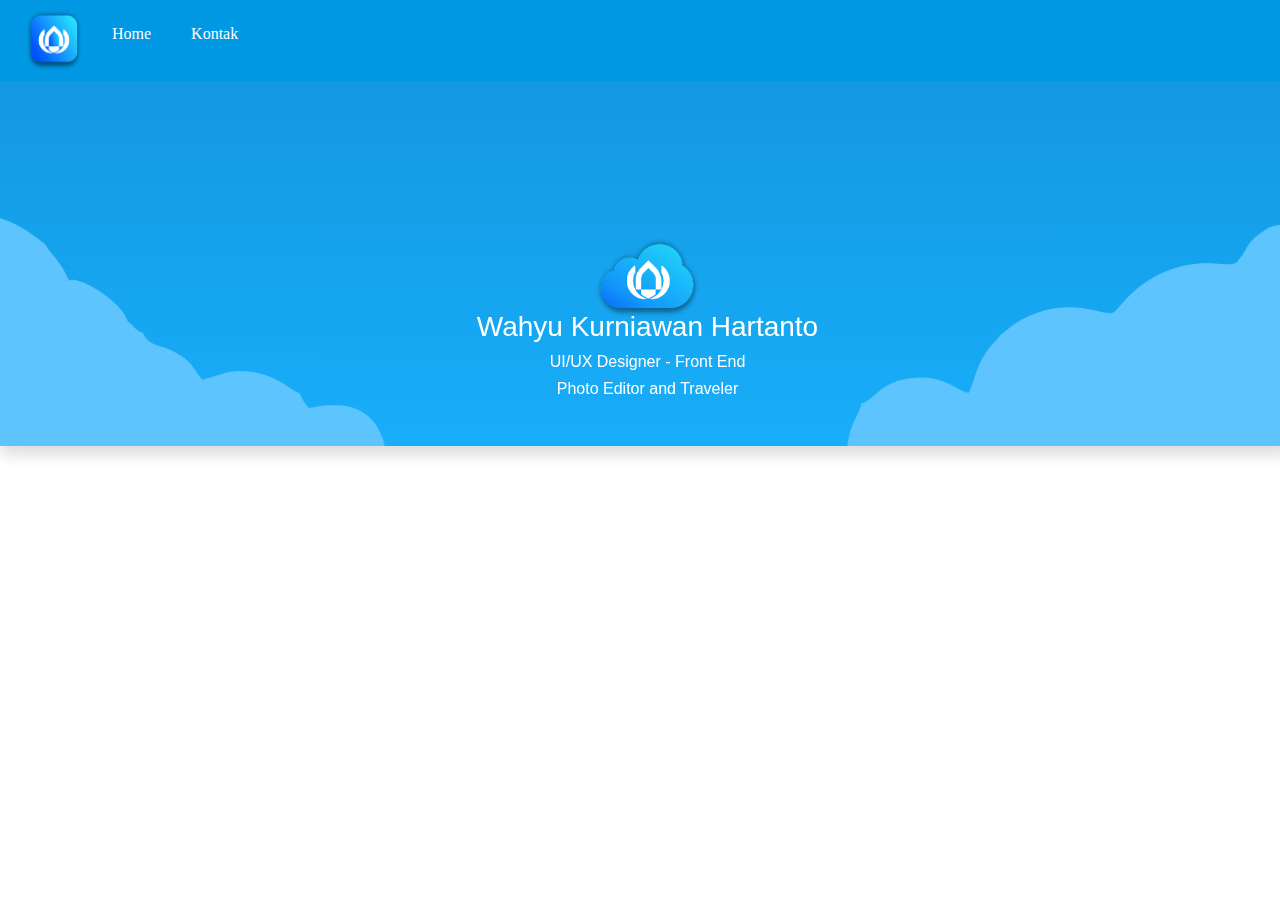
==== index.html @ 662688af "Web Project Update" ====
<!DOCTYPE html><html lang=en><head><meta charset=utf-8><meta http-equiv=X-UA-Compatible content="IE=edge"><meta name=viewport content="width=device-width,initial-scale=1"><link rel=icon href=/aw.png><title>Wahyukh1415</title><link rel=stylesheet href="http://fonts.googleapis.com/icon?family=Material+Icons"><link href=/css/about.ece86119.css rel=prefetch><link href=/js/about.8505c84d.js rel=prefetch><link href=/css/app.25a868d7.css rel=preload as=style><link href=/css/chunk-vendors.7981fadf.css rel=preload as=style><link href=/js/app.88ba0c18.js rel=preload as=script><link href=/js/chunk-vendors.5376d478.js rel=preload as=script><link href=/css/chunk-vendors.7981fadf.css rel=stylesheet><link href=/css/app.25a868d7.css rel=stylesheet></head><body><noscript><strong>We're sorry but typescript doesn't work properly without JavaScript enabled. Please enable it to continue.</strong></noscript><div id=app></div><script src=js/jquery-3.4.1.min.js></script><script src=js/popper.min.js></script><script src=js/bootstrap.min.js></script><script src=/js/chunk-vendors.5376d478.js></script><script src=/js/app.88ba0c18.js></script></body></html>
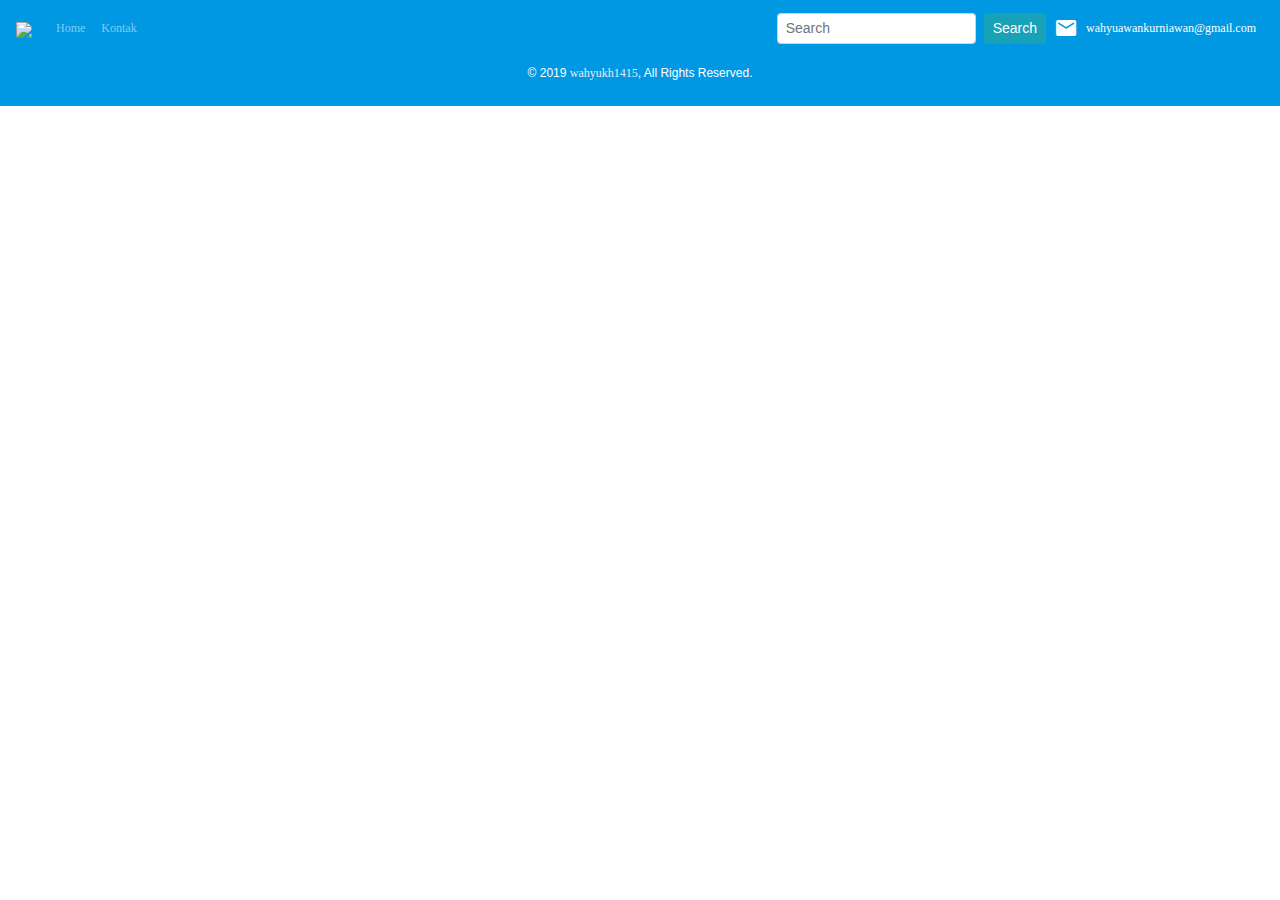
==== commit a8e774b0: "Web Project Update" ====
--- a/index.html
+++ b/index.html
@@ -1 +1 @@
-<!DOCTYPE html><html lang=en><head><meta charset=utf-8><meta http-equiv=X-UA-Compatible content="IE=edge"><meta name=viewport content="width=device-width,initial-scale=1"><link rel=icon href=/aw.png><title>Wahyukh1415</title><link rel=stylesheet href="http://fonts.googleapis.com/icon?family=Material+Icons"><link href=/css/about.ece86119.css rel=prefetch><link href=/js/about.8505c84d.js rel=prefetch><link href=/css/app.25a868d7.css rel=preload as=style><link href=/css/chunk-vendors.7981fadf.css rel=preload as=style><link href=/js/app.88ba0c18.js rel=preload as=script><link href=/js/chunk-vendors.5376d478.js rel=preload as=script><link href=/css/chunk-vendors.7981fadf.css rel=stylesheet><link href=/css/app.25a868d7.css rel=stylesheet></head><body><noscript><strong>We're sorry but typescript doesn't work properly without JavaScript enabled. Please enable it to continue.</strong></noscript><div id=app></div><script src=js/jquery-3.4.1.min.js></script><script src=js/popper.min.js></script><script src=js/bootstrap.min.js></script><script src=/js/chunk-vendors.5376d478.js></script><script src=/js/app.88ba0c18.js></script></body></html>+<!DOCTYPE html><html lang=en><head><meta charset=utf-8><meta http-equiv=X-UA-Compatible content="IE=edge"><meta name=viewport content="width=device-width,initial-scale=1"><link rel=icon href=/favicon.ico><title>Wahyukh1415</title><link rel=stylesheet href="http://fonts.googleapis.com/icon?family=Material+Icons"><link href=/css/about.ece86119.css rel=prefetch><link href=/js/about.3d9c0b61.js rel=prefetch><link href=/css/app.efa29eac.css rel=preload as=style><link href=/css/chunk-vendors.7981fadf.css rel=preload as=style><link href=/js/app.a5351059.js rel=preload as=script><link href=/js/chunk-vendors.5376d478.js rel=preload as=script><link href=/css/chunk-vendors.7981fadf.css rel=stylesheet><link href=/css/app.efa29eac.css rel=stylesheet></head><body><noscript><strong>We're sorry but typescript doesn't work properly without JavaScript enabled. Please enable it to continue.</strong></noscript><div id=app></div><script src=js/jquery-3.4.1.min.js></script><script src=js/popper.min.js></script><script src=js/bootstrap.min.js></script><script src=/js/chunk-vendors.5376d478.js></script><script src=/js/app.a5351059.js></script></body></html>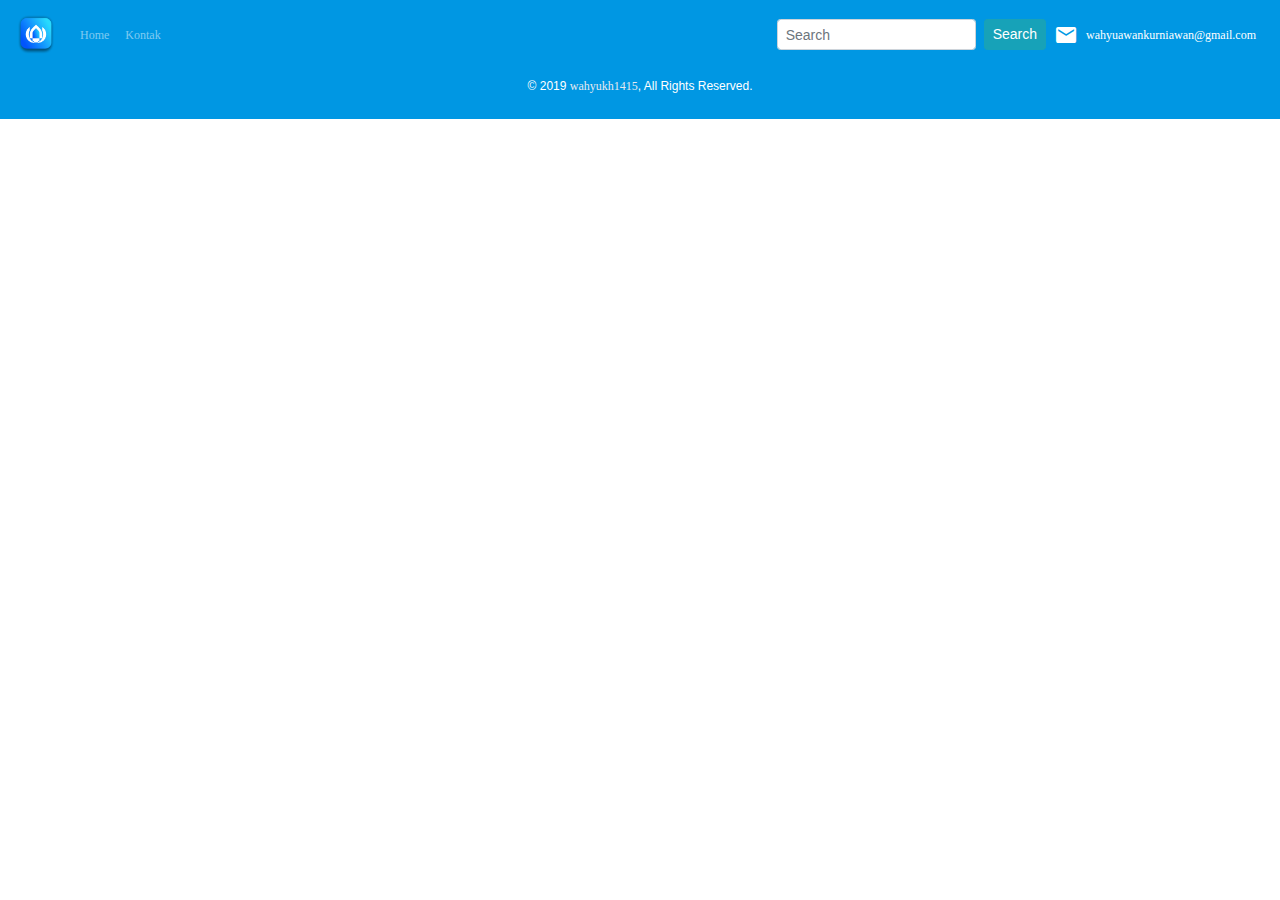
==== commit f8a69e6b: "Web Project Update" ====
--- a/index.html
+++ b/index.html
@@ -1 +1 @@
-<!DOCTYPE html><html lang=en><head><meta charset=utf-8><meta http-equiv=X-UA-Compatible content="IE=edge"><meta name=viewport content="width=device-width,initial-scale=1"><link rel=icon href=/favicon.ico><title>Wahyukh1415</title><link rel=stylesheet href="http://fonts.googleapis.com/icon?family=Material+Icons"><link href=/css/about.ece86119.css rel=prefetch><link href=/js/about.3d9c0b61.js rel=prefetch><link href=/css/app.efa29eac.css rel=preload as=style><link href=/css/chunk-vendors.7981fadf.css rel=preload as=style><link href=/js/app.a5351059.js rel=preload as=script><link href=/js/chunk-vendors.5376d478.js rel=preload as=script><link href=/css/chunk-vendors.7981fadf.css rel=stylesheet><link href=/css/app.efa29eac.css rel=stylesheet></head><body><noscript><strong>We're sorry but typescript doesn't work properly without JavaScript enabled. Please enable it to continue.</strong></noscript><div id=app></div><script src=js/jquery-3.4.1.min.js></script><script src=js/popper.min.js></script><script src=js/bootstrap.min.js></script><script src=/js/chunk-vendors.5376d478.js></script><script src=/js/app.a5351059.js></script></body></html>+<!DOCTYPE html><html lang=en><head><meta charset=utf-8><meta http-equiv=X-UA-Compatible content="IE=edge"><meta name=viewport content="width=device-width,initial-scale=1"><link rel=icon href=/favicon.ico><title>Wahyukh1415</title><link rel=stylesheet href="http://fonts.googleapis.com/icon?family=Material+Icons"><link href=/css/about.ece86119.css rel=prefetch><link href=/js/about.12b6c6b3.js rel=prefetch><link href=/css/app.4a7563c8.css rel=preload as=style><link href=/css/chunk-vendors.7981fadf.css rel=preload as=style><link href=/js/app.907ef576.js rel=preload as=script><link href=/js/chunk-vendors.5376d478.js rel=preload as=script><link href=/css/chunk-vendors.7981fadf.css rel=stylesheet><link href=/css/app.4a7563c8.css rel=stylesheet></head><body><noscript><strong>We're sorry but typescript doesn't work properly without JavaScript enabled. Please enable it to continue.</strong></noscript><div id=app></div><script src=js/jquery-3.4.1.min.js></script><script src=js/popper.min.js></script><script src=js/bootstrap.min.js></script><script src=/js/chunk-vendors.5376d478.js></script><script src=/js/app.907ef576.js></script></body></html>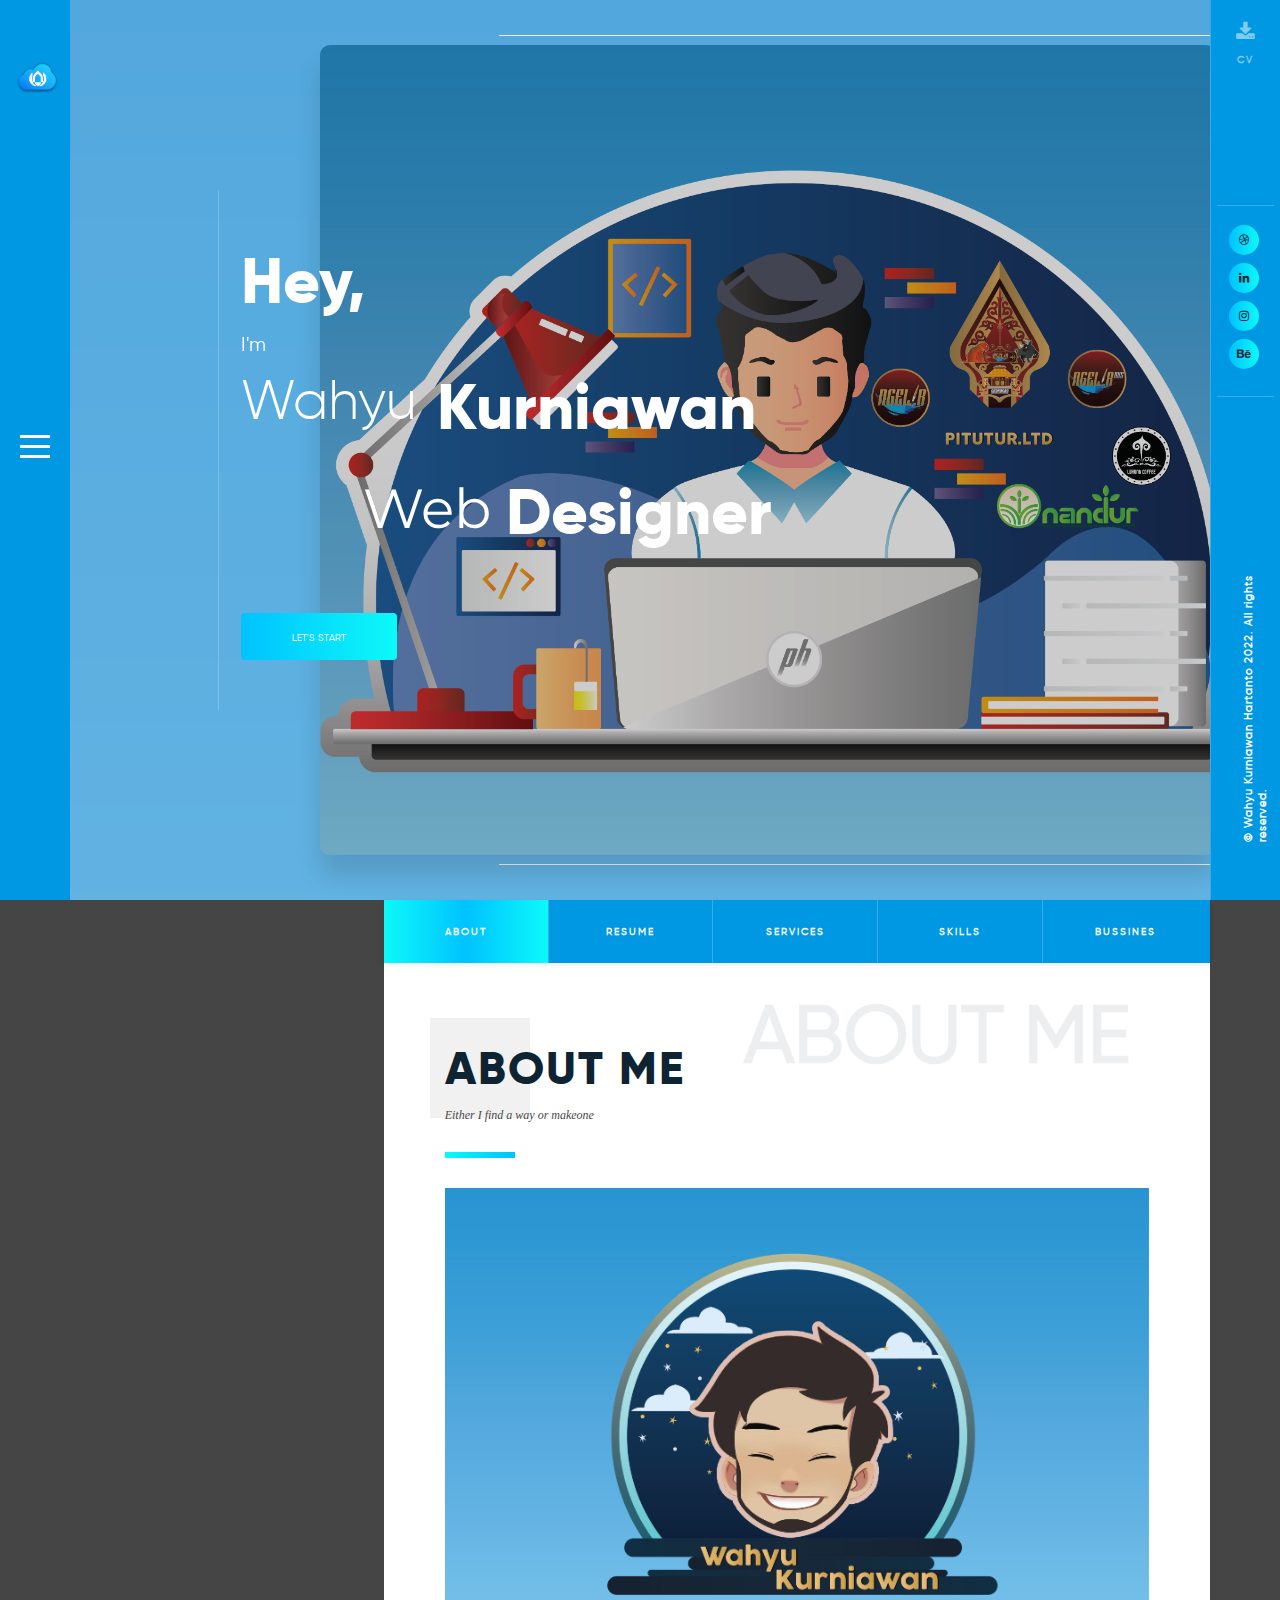
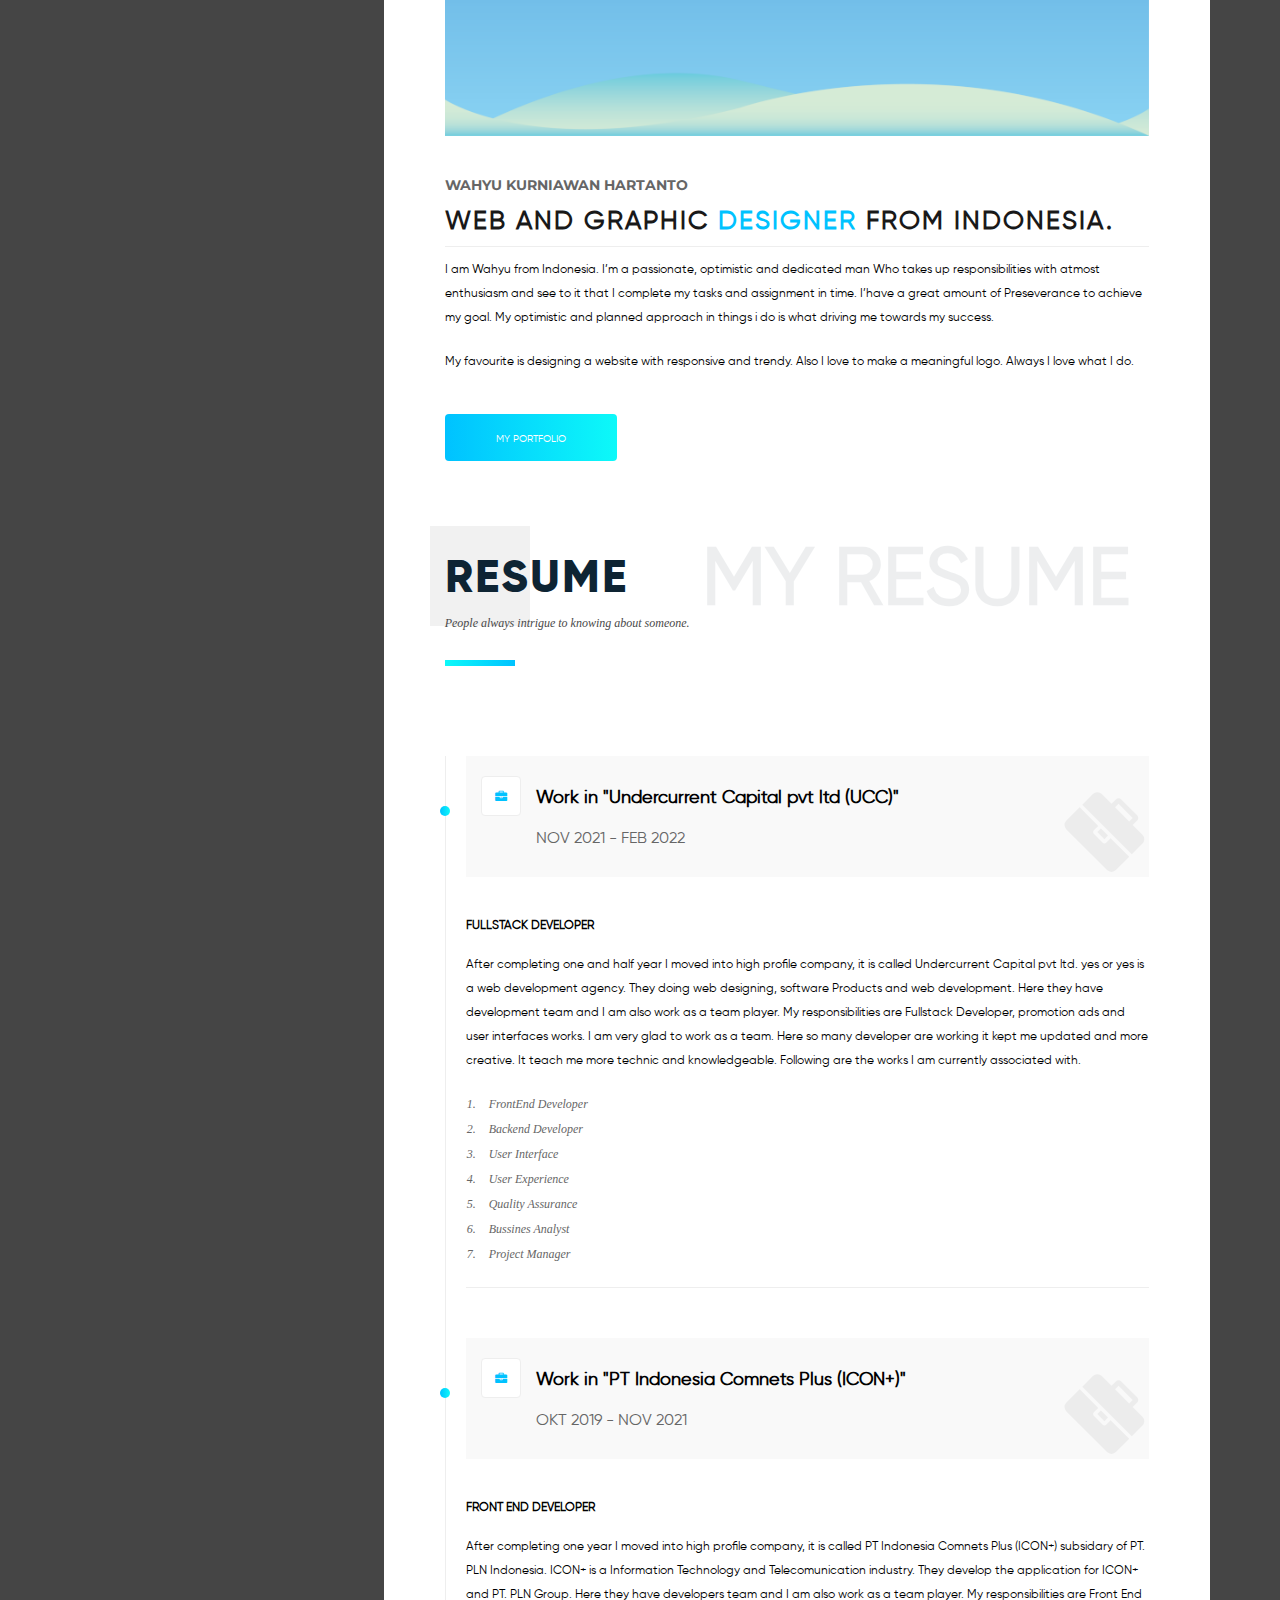
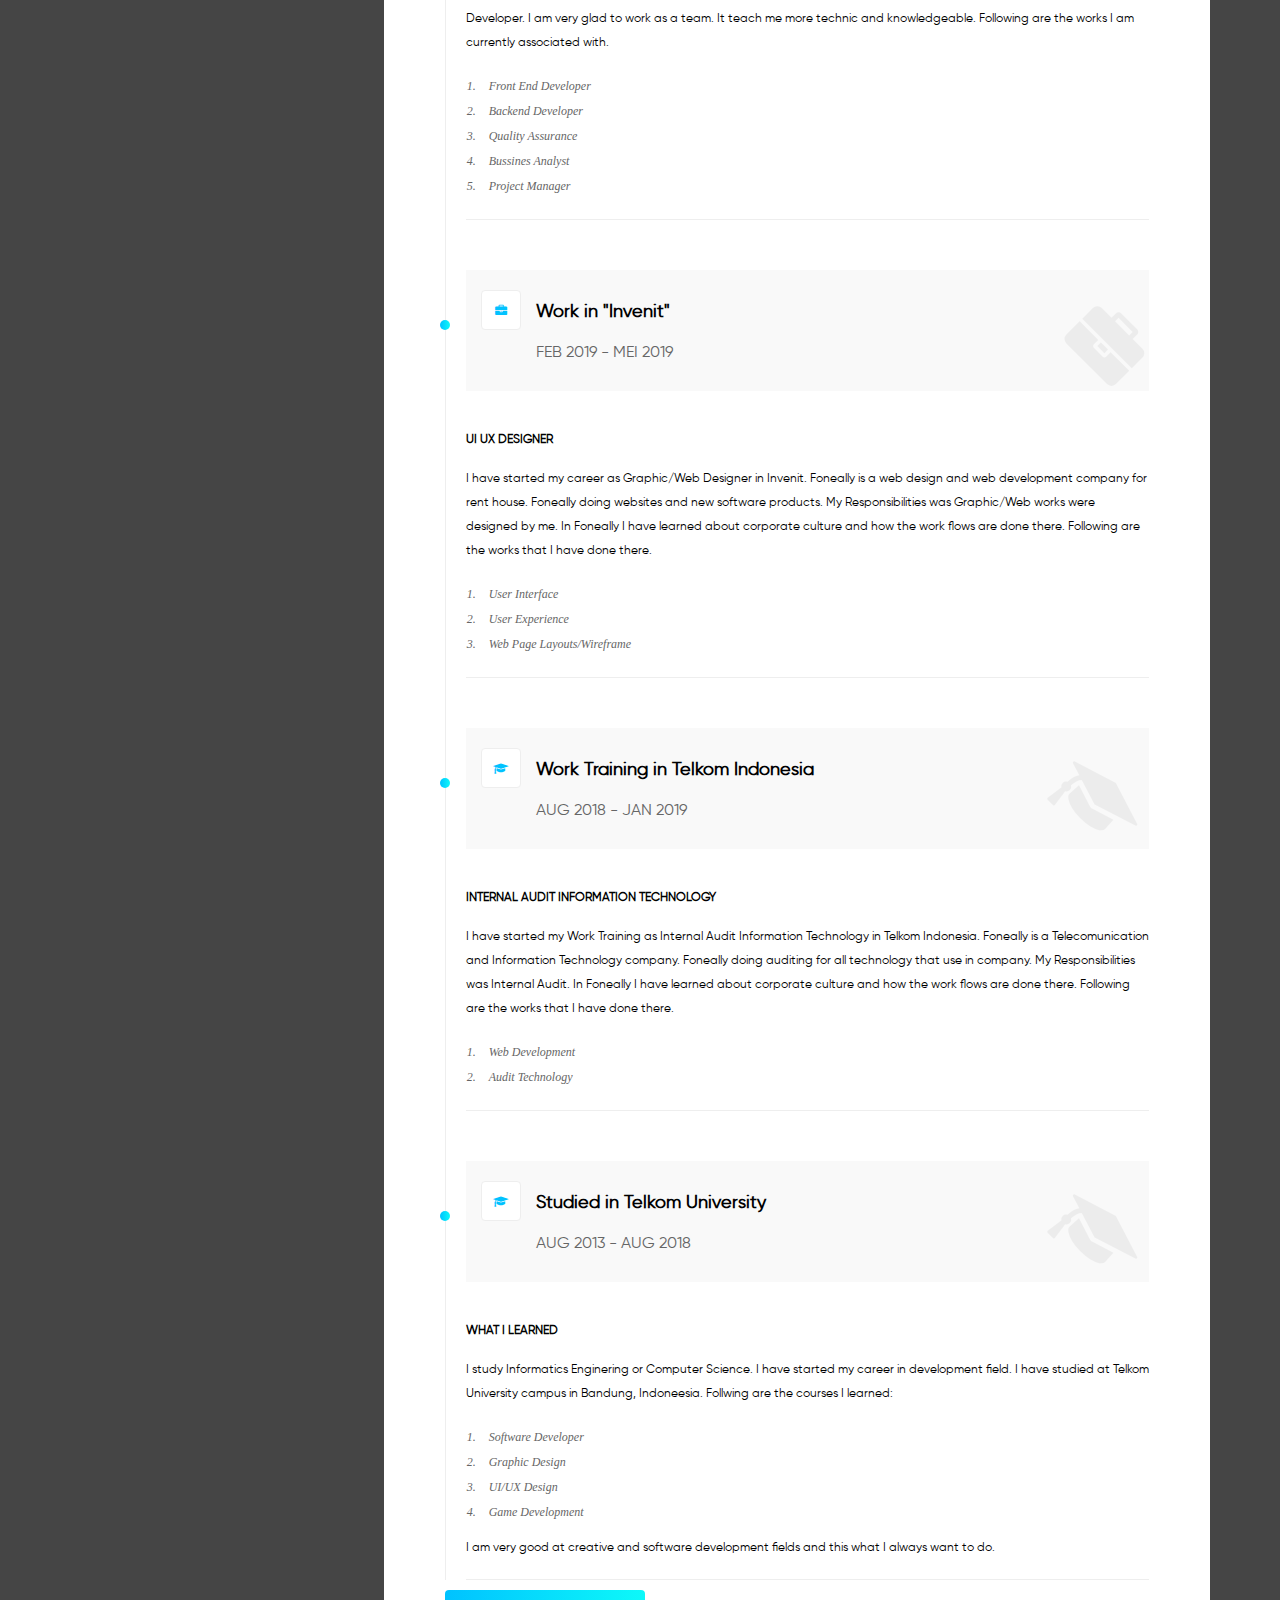
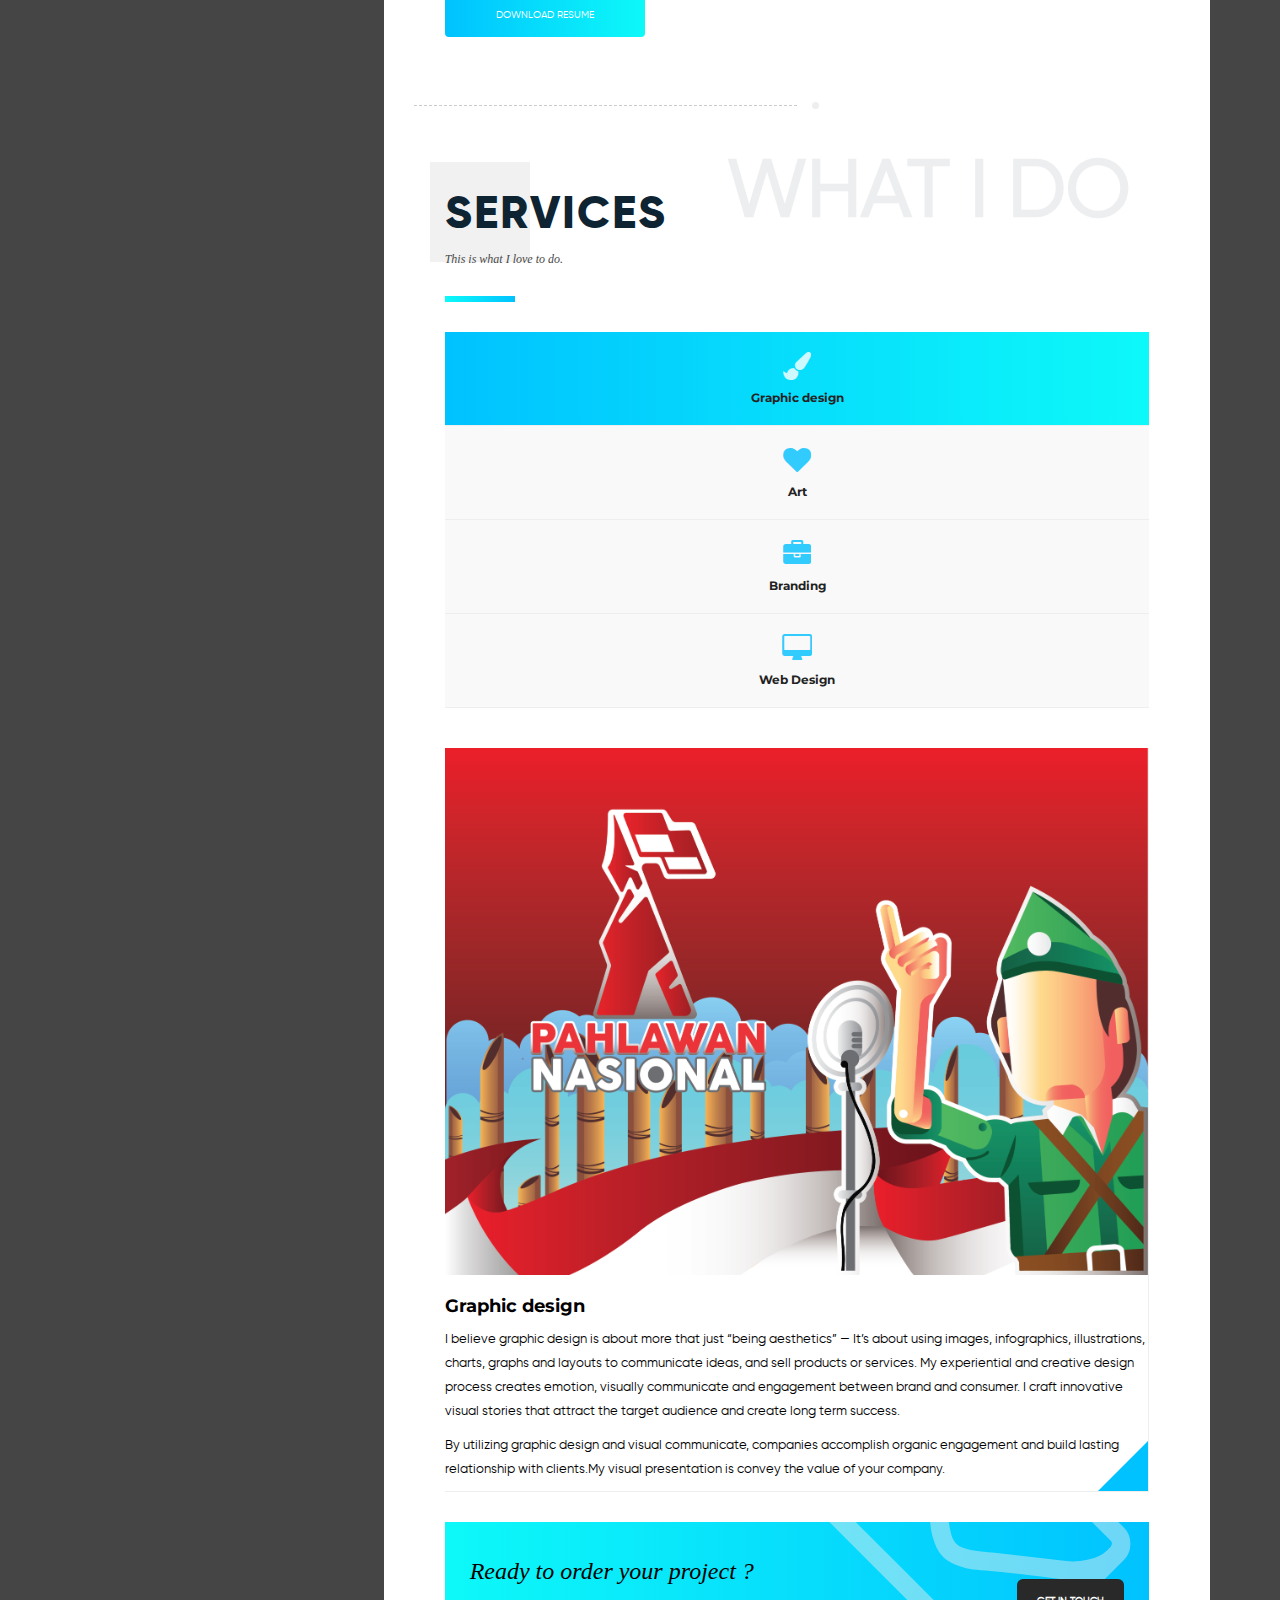
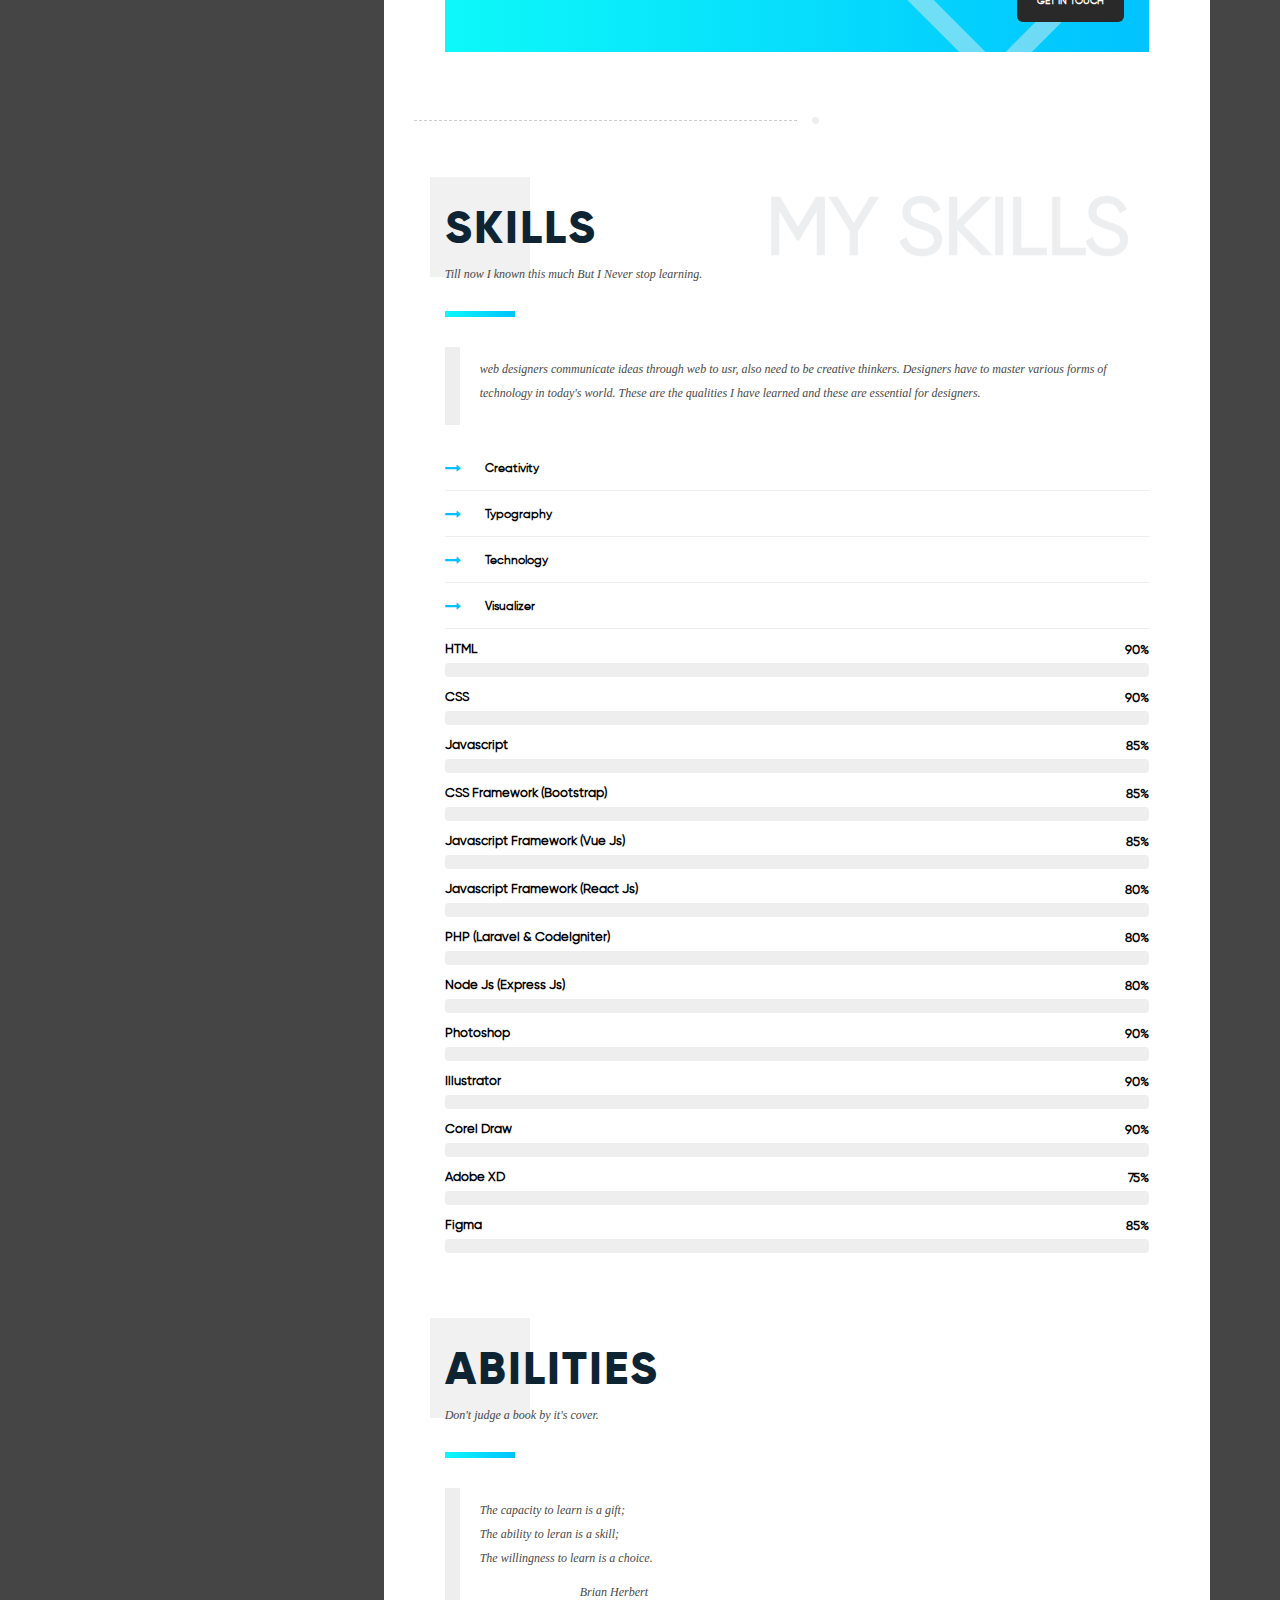
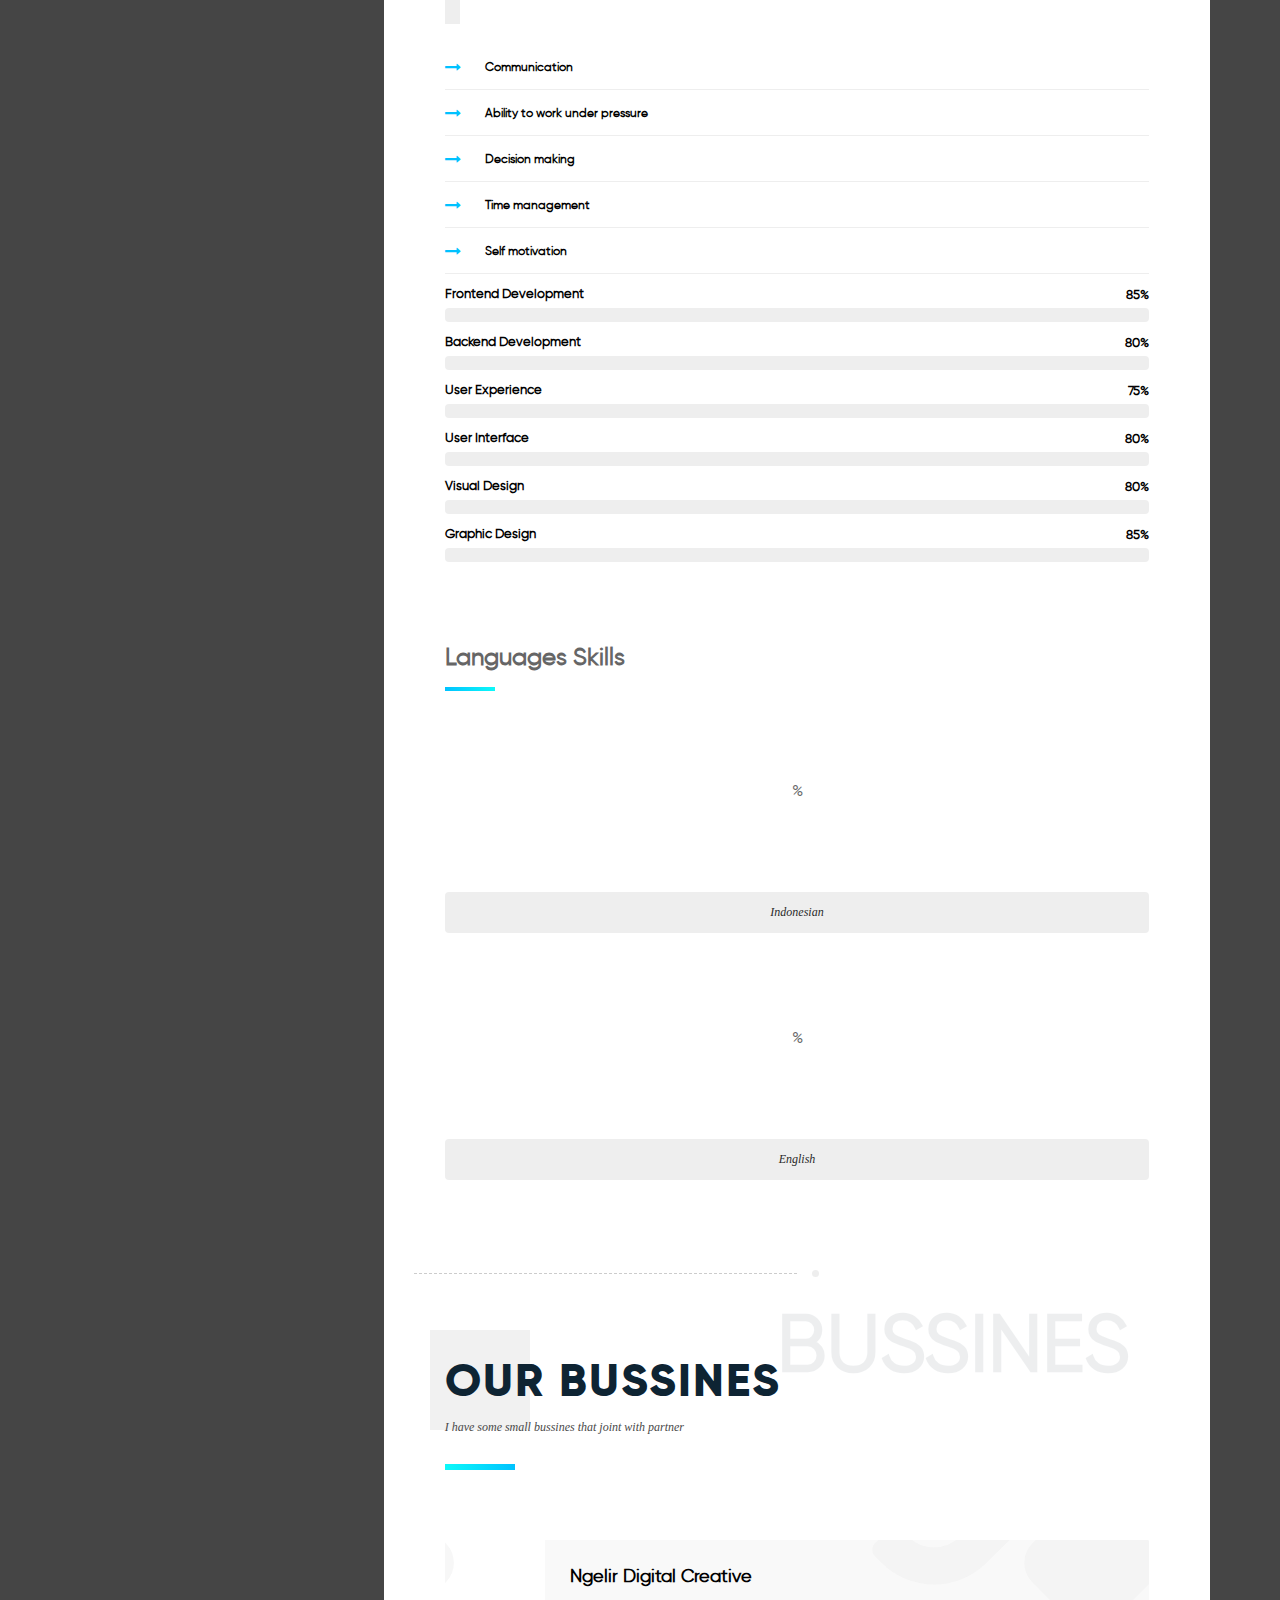
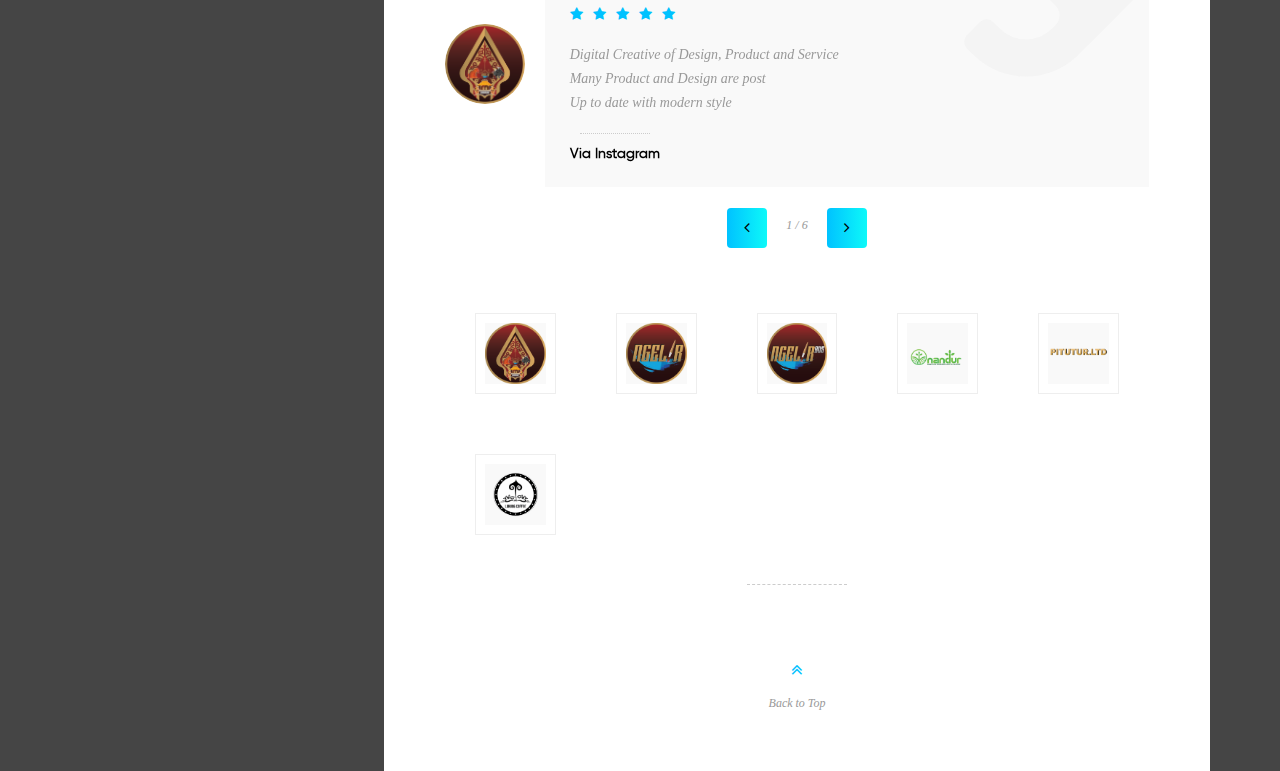
==== commit 21117509: "update page" ====
--- a/index.html
+++ b/index.html
@@ -1 +1,1013 @@
-<!DOCTYPE html><html lang=en><head><meta charset=utf-8><meta http-equiv=X-UA-Compatible content="IE=edge"><meta name=viewport content="width=device-width,initial-scale=1"><link rel=icon href=/favicon.ico><title>Wahyukh1415</title><link rel=stylesheet href="http://fonts.googleapis.com/icon?family=Material+Icons"><link href=/css/about.ece86119.css rel=prefetch><link href=/js/about.12b6c6b3.js rel=prefetch><link href=/css/app.4a7563c8.css rel=preload as=style><link href=/css/chunk-vendors.7981fadf.css rel=preload as=style><link href=/js/app.907ef576.js rel=preload as=script><link href=/js/chunk-vendors.5376d478.js rel=preload as=script><link href=/css/chunk-vendors.7981fadf.css rel=stylesheet><link href=/css/app.4a7563c8.css rel=stylesheet></head><body><noscript><strong>We're sorry but typescript doesn't work properly without JavaScript enabled. Please enable it to continue.</strong></noscript><div id=app></div><script src=js/jquery-3.4.1.min.js></script><script src=js/popper.min.js></script><script src=js/bootstrap.min.js></script><script src=/js/chunk-vendors.5376d478.js></script><script src=/js/app.907ef576.js></script></body></html>+<!DOCTYPE HTML>
+<html lang="en">
+    <head>
+        <!--=============== basic  ===============-->
+        <meta charset="UTF-8">
+        <title>Home</title>
+        <meta name="viewport" content="width=device-width, initial-scale=1.0, minimum-scale=1.0, maximum-scale=1.0, user-scalable=no">
+        <meta name="robots" content="index, follow"/>
+        <meta name="keywords" content=""/>
+        <meta name="description" content=""/>
+        <!--=============== css  ===============-->	
+        <link type="text/css" rel="stylesheet" href="css/reset.css">
+        <link type="text/css" rel="stylesheet" href="css/plugins.css">
+        <link type="text/css" rel="stylesheet" href="css/style.css">
+        <link type="text/css" rel="stylesheet" href="css/color.css">
+        <link type="text/css" rel="stylesheet" href="css/yourstyle.css">
+        <!--=============== favicons ===============-->
+        <link rel="shortcut icon" href="images/favicon.ico">
+       
+
+    </head>
+    <body>
+        <!--================= loader ================-->
+        <div class="loader-holder">
+            <div class="loader-inner loader-vis">
+                <div class="loader"></div>
+            </div>
+        </div>
+        <!--================= loader end ================-->
+        <!--================= main start ================-->
+        <div id="main">
+            <!--================= Header ================-->
+            <header class="main-header">
+                <a href="index.html" class="logo-holder"><img src="images/Awan.png" alt=""></a>
+                <!-- info-button -->
+                <div class="nav-button" id="open-button">
+                    <span class="menu-global menu-top"></span>
+                    <span class="menu-global menu-middle"></span>
+                    <span class="menu-global menu-bottom"></span>
+                </div>
+                <!-- info-button end-->
+                <!-- <div class="show-share isShare"><img src="images/share.png" alt=""></div> -->
+            </header>
+            <!-- End header -->
+            <!--================= menu ================-->
+            <div class="menu-wrap">
+
+                <!-- < -->
+                <div class="menu-inner">
+                    <!-- menu logo-->
+                    <a href="index.html" class="menu-logo">
+                        <img src="images/aw.png" alt="">
+                    </a>
+                    <!-- menu logo end -->
+                    <div class="hid-men-wrap   alt">
+                        <div id="hid-men">
+                            <ul class="menu">
+                                <li>
+                                    <a href="index.html">Home</a>
+                                </li>
+                                <!-- <li>
+                                    <a href="portfolio.html">Portfolio</a>
+                                    
+                                </li> -->
+                                <li><a href="contact.html">Contact</a></li>
+                            </ul>
+                        </div>
+                    </div>
+                </div>
+
+
+
+                <div class="morph-shape" id="morph-shape" data-morph-open="M-7.312,0H15c0,0,66,113.339,66,399.5C81,664.006,15,800,15,800H-7.312V0z;M-7.312,0H100c0,0,0,113.839,0,400c0,264.506,0,400,0,400H-7.312V0z">
+                    <svg xmlns="http://www.w3.org/2000/svg" width="100%" height="100%" viewBox="0 0 100 800" preserveAspectRatio="none">
+                        <path d="M-7.312,0H0c0,0,0,113.839,0,400c0,264.506,0,400,0,400h-7.312V0z"/>
+                    </svg>
+                </div>
+            </div>
+            <!--menu end-->
+            <!-- Hero section   -->
+            <div class="hero-wrap fl-wrap full-height">
+                <div class="impulse-wrap">
+                    <div class="mm-par-wrap">
+                        <div class=" mm-parallax">
+                            <div class="overlay"></div>
+                            <div class="bg" data-bg="images/bg/main-header.png"></div>
+                            <!-- <div id="over_bg" class="over_bg"><img src="images/logo.png">/</div> -->
+
+                        </div>
+                    </div>
+                </div>
+                <div class="hero-wrap-item single-title-wrap left-her alt">
+                    <div class="fl-wrap section-entry">
+                        <h2>Hey,</h2>
+                        <h3>I'm</h3>
+                        <div class="home_txt"><span class="h_thick">Wahyu</span> <span class="h_thin">Kurniawan</span></div>
+                        <h3></h3>
+                         <div class="h_content">
+                            <div class="h_head h_grp"><div class="h_animate">Web</div></div>
+                            <div class="h_head h_grp"><div class="h_animate">Graphic</div></div>
+                            <!-- <div class="h_head h_grp"><div class="h_animate">Creative</div></div> -->
+                            <!-- <div class="h_head h_grp"><div class="h_animate">Motion</div></div> -->
+                            <div class="h_thin">Designer</div>
+                        </div>
+                       
+
+                        <a href="#sec2" class="btn hide-icon custom-scroll-link"  ><i class="fa fa-flag-checkered"></i><span>Let's start</span></a>  
+                    </div>
+                </div>
+            </div>
+            <!-- Hero section   end -->
+            <!-- fixed column  -->
+            <div class="fixed-column">
+                <div class="column-image fl-wrap full-height">
+                    <div class="bg bg-scroll" ></div>
+                    <div class="overlay"></div>
+                </div>
+                <div class="bg-title alt"><span></span></div>
+                <div class="progress-bar-wrap">
+                    <div class="progress-bar"></div>
+                </div>
+            </div>
+            <!-- fixed column  end -->
+            <!-- column-wrap  -->
+            <div class="column-wrap scroll-content">
+                <!--=============== content ===============-->	
+                <!-- scroll page navigation -->
+                <div class="scroll-nav-holder fl-wrap">
+                    <nav class="scroll-nav fl-wrap">
+                        <ul>
+                            <!-- <li><a class="scroll-link fbgs" href="#sec2" data-bgscr="images/bg/long/1.jpg" data-bgtex="about"><span>About</span></a></li> -->
+                            <li><a class="scroll-link fbgs" href="#sec2" data-bgscr="images/bg/long/section1.png" data-bgtex="about"><span>About</span></a></li>
+                            <!-- <li><a class="scroll-link" href="#sec4" data-bgscr="images/bg/long/texturize-man.jpg" data-bgtex="resume"><span>Resume</span></a></li> -->
+                            <li><a class="scroll-link" href="#sec4" data-bgscr="images/bg/long/section2.png" data-bgtex="resume"><span>Resume</span></a></li>
+                            <!-- <li><a class="scroll-link" href="#sec5" data-bgscr="images/bg/long/burn-girl.jpg" data-bgtex="services"><span>Services</span></a></li> -->
+                            <li><a class="scroll-link" href="#sec5" data-bgscr="images/bg/long/section3.png" data-bgtex="services"><span>Services</span></a></li>
+                            <!-- <li><a class="scroll-link" href="#sec6" data-bgscr="images/bg/long/color---ful.jpg" data-bgtex="skills"><span>Skills</span></a></li> -->
+                            <li><a class="scroll-link" href="#sec6" data-bgscr="images/bg/long/section4.png" data-bgtex="skills"><span>Skills</span></a></li>
+                            <!-- <li><a class="scroll-link" href="#sec7" data-bgscr="images/bg/long/torn-paper-man.jpg" data-bgtex="clients"><span>Clients</span></a></li> -->
+                            <li><a class="scroll-link" href="#sec7" data-bgscr="images/bg/long/section5.png" data-bgtex="bussines"><span>Bussines</span></a></li>
+                        </ul>
+                    </nav>
+                </div>
+                <!-- scroll page navigation end --> 
+                <!-- content   -->               
+                <div class="content">
+                    <!-- section-->
+                    <section  id="sec2" data-scrollax-parent="true" class="scroll-con-sec   small-pad-sec">
+                        <div class="container">
+                            <div class="section-title">
+                                <h2>About me</h2>
+                                <p>Either I find a way or makeone</p>
+                                <div class="clearfix"></div>
+                                <span class="bold-separator"></span>
+                            </div>
+                            <div class="fl-wrap abt-wrap">
+                                <div class="row">
+                                    <div class="col-md-6">
+                                        <!-- <div class="box-item vis-det fl-wrap"> -->
+                                        <div class="box-item  fl-wrap">
+                                          <!--   <img src="images/1.jpg" class="respimg_logo" alt="">
+                                            <a data-src="images/1.jpg" class="image-popup"><i class="fa fa-search"></i></a> -->
+                                            <!-- <img src="images/1.png" class="respimg_logo" alt=""> -->
+                                            <img src="images/About-me.png" class="respimg_logo" alt="">
+                                            <!-- <a data-src="images/1.png" class="image-popup"><i class="fa fa-search"></i></a> -->
+                                        </div>
+                                    </div>
+                                    <div class="col-md-6">
+                                        <h4 class="text-subtitle">Wahyu Kurniawan Hartanto</h4>
+                                        <h3 class="text-title">Web and Graphic <span>Designer</span> From INDONESIA.</h3>
+                                        <p>I am Wahyu from Indonesia. I’m a passionate, optimistic and dedicated man Who takes up responsibilities with atmost enthusiasm and see to it that I complete my tasks and assignment in time. I’have a great amount of  Preseverance to achieve my goal. My optimistic and planned approach in things i do is what driving me towards my success.
+                                        </p>
+                                        <p style="padding-top: 10px">My favourite is designing a website with responsive and trendy. Also I love to make a meaningful logo. Always I love what I do.</p>
+                                        <a href="portfolio.html" class="btn hide-icon"  style="margin-top: 31px">
+                                            <i class="fa fa-eye"></i>
+                                            <span>My Portfolio</span>
+                                        </a>                          
+                                    </div>
+                                </div>
+                            </div>
+                        </div>
+                        <div class="parallax-title right-pos" data-scrollax="properties: { translateY: '-350px' }">About Me</div>
+                    </section>
+                    <!-- section end -->
+                   
+                    <!-- section end -->                 
+                    <!--=============== section resume  ===============-->	
+                    <section data-scrollax-parent="true"  id="sec4" class="scroll-con-sec dec-sec">
+                        <div class="container">
+                            <div class="section-title">
+                                <h2>Resume</h2>
+                                <p>People always intrigue to knowing about someone.</p>
+                                <div class="clearfix"></div>
+                                <span class="bold-separator"></span>
+                            </div>
+                            <div class="custom-inner-holder">
+
+                                 <!-- 1 --> 
+                                <div class="custom-inner">
+                                    <div class="row">
+                                        <div class="col-md-4">
+                                            <div class="resum-header workres">
+                                                <i class="fa fa-briefcase"></i>
+                                                <h3> Work in "Undercurrent Capital pvt ltd (UCC)"</h3>
+                                                <span>Nov 2021 - Feb 2022</span>
+                                            </div>
+                                        </div>
+                                        <div class="col-md-8">
+                                            <h4>Fullstack Developer</h4>
+                                            <p>
+                                                After completing one and half year I moved into high profile company, 
+                                                it is called Undercurrent Capital pvt ltd. yes or yes  is a web development agency. 
+                                                They doing web designing, software Products and web development. Here they have development team 
+                                                and I am also work as a team player. My responsibilities are Fullstack Developer, 
+                                                promotion ads and user interfaces  works. I am very glad to work as a team. 
+                                                Here so many developer are working it kept me updated and more creative.
+                                                It teach me more technic and knowledgeable. 
+                                                Following are the works I am currently associated with.
+                                            </p>
+                                            <ul>
+                                                <li>FrontEnd Developer</li>
+                                                <li>Backend Developer</li>
+                                                <li>User Interface</li>
+                                                <li>User Experience</li>
+                                                <li>Quality Assurance</li>
+                                                <li>Bussines Analyst</li>
+                                                <li>Project Manager</li>
+
+                                            </ul>
+                                            <span class="custom-inner-dec"></span>
+                                        </div>
+                                    </div>
+                                </div>
+                                <!-- 1 -->
+
+
+                                
+                                <!-- 2 -->	
+                                <div class="custom-inner">
+                                    <div class="row">
+                                        <div class="col-md-4">
+                                            <div class="resum-header workres">
+                                                <i class="fa fa-briefcase"></i>
+                                                <h3> Work in "PT Indonesia Comnets Plus (ICON+)"</h3>
+                                                <span>Okt 2019 - Nov 2021</span>
+                                            </div>
+                                        </div>
+                                        <div class="col-md-8">
+                                            <h4>Front End Developer</h4>
+                                            <p>After completing one year I moved into high profile company, it is called PT Indonesia Comnets Plus (ICON+) subsidary of PT. PLN Indonesia. 
+                                                ICON+ is a Information Technology and Telecomunication industry. They develop the application for ICON+ and PT. PLN Group. 
+                                                Here they have developers team and I am also work as a team player. My responsibilities are Front End Developer. 
+                                                I am very glad to work as a team. It teach me more technic and knowledgeable. 
+                                                Following are the works I am currently associated with.</p>
+                                            <ul>
+                                                <li>Front End Developer</li>
+                                                <li>Backend Developer</li>
+                                                <li>Quality Assurance</li>
+                                                <li>Bussines Analyst</li>
+                                                <li>Project Manager</li>
+
+                                            </ul>
+                                            <span class="custom-inner-dec"></span>
+                                        </div>
+                                    </div>
+                                </div>
+                                <!-- 2 -->
+
+
+                                <!-- 3 -->	
+                                <div class="custom-inner">
+                                    <div class="row">
+                                        <div class="col-md-4">
+                                            <div class="resum-header educ">
+                                                <i class="fa fa-briefcase"></i>
+                                                <h3>Work in "Invenit"</h3>
+                                                <span>Feb 2019 - Mei 2019</span>
+                                            </div>
+                                        </div>
+                                        <div class="col-md-8">
+                                            <h4>UI UX Designer</h4>
+                                            <p>I have started my career as Graphic/Web Designer in Invenit. 
+                                                Foneally is a web design and web development company for rent house. 
+                                                Foneally doing websites and new software products. 
+                                                My Responsibilities was Graphic/Web works were designed by me. 
+                                                In Foneally I have learned about corporate culture and how the work flows are done there. 
+                                                Following are the works that I have done there.</p>
+                                            <ul>
+                                                <li>User Interface</li>
+                                                <li>User Experience</li>
+                                                <li>Web Page Layouts/Wireframe</li>
+
+                                            </ul>
+
+                                            <span class="custom-inner-dec"></span>
+                                        </div>
+                                    </div>
+                                </div>
+                                <!-- 3 end -->
+
+
+                                <!-- 4 -->	
+                                <div class="custom-inner">
+                                    <div class="row">
+                                        <div class="col-md-4">
+                                            <div class="resum-header media">
+                                                <i class="fa fa-briefcase1"></i>
+                                                <h3>Work Training in Telkom Indonesia</h3>
+                                                <span>Aug 2018 - Jan 2019</span>
+                                            </div>
+                                        </div>
+                                        <div class="col-md-8">
+                                            <h4>Internal Audit Information Technology</h4>
+                                            <p>I have started my Work Training as Internal Audit Information Technology in Telkom Indonesia. 
+                                                Foneally is a Telecomunication and Information Technology company. 
+                                                Foneally doing auditing for all technology that use in company. 
+                                                My Responsibilities was Internal Audit. 
+                                                In Foneally I have learned about corporate culture and how the work flows are done there. 
+                                                Following are the works that I have done there.</p>
+                                            <ul>
+                                                <li>Web Development</li>
+                                                <li>Audit Technology</li>
+                                            </ul>
+
+                                            <span class="custom-inner-dec"></span>      
+                                        </div>
+                                    </div>
+                                </div>
+                                <!-- 4 end -->
+
+
+                                <!-- 5 -->	
+                                <div class="custom-inner">
+                                    <div class="row">
+                                        <div class="col-md-4">
+                                            <div class="resum-header media">
+                                                <i class="fa fa-briefcase1"></i>
+                                                <h3>Studied in Telkom University</h3>
+                                                <span>Aug 2013 - Aug 2018</span>
+                                            </div>
+                                        </div>
+                                        <div class="col-md-8">
+                                            <h4>WHAT I LEARNED</h4>
+                                            <p>I study Informatics Enginering or Computer Science. 
+                                                I have started my career in development field. 
+                                                I have studied at Telkom University campus in Bandung, Indoneesia.
+                                                Follwing are the courses I learned:</p>
+                                            <ul>
+                                                <li>Software Developer</li>
+                                                <li>Graphic Design</li>
+                                                <li>UI/UX Design</li>
+                                                <li>Game Development</li>
+                                            </ul>
+                                            <p> I am very good at creative and software development fields and this what I always want to do.</p>
+                                            <span class="custom-inner-dec"></span>      
+                                        </div>
+                                    </div>
+                                </div>
+                                <!-- 5 end -->
+
+                            </div>
+                            <a href="resume/Resume.pdf" download class="btn hide-icon"><i class="fa fa-file-pdf-o"></i><span>Download Resume</span></a> 
+                        </div>
+                        <div class="parallax-title right-pos" data-scrollax="properties: { translateY: '-350px' }">My Resume</div>
+                    </section>
+                    <!-- section end -->
+                    <!-- section-->
+                    <section   id="sec5" data-scrollax-parent="true" class="scroll-con-sec dec-sec">
+                        <div class="sec-dec right-rot"></div>
+                        <div class="container">
+                            <div class="section-title">
+                                <h2>Services</h2>
+                                <p>This is what I love to do.</p>
+                                <div class="clearfix"></div>
+                                <span class="bold-separator"></span>
+                            </div>
+                            <div class="fl-wrap serv-wrap">
+                                <div class="row">
+                                    <div class="col-md-3">
+                                        <ul class="tabs sl-tabs">
+                                            <li class="tab-link current" data-tab="tab-2">
+                                                <div class="tb-item">
+                                                    <i class="fa fa-picture-o"></i>
+                                                    <h3>Graphic design</h3>
+                                                </div>
+                                            </li>
+                                             <li class="tab-link" data-tab="tab-3">
+                                                <div class="tb-item">
+                                                    <i class="fa fa-scissors"></i>
+                                                    <h3>Art</h3>
+                                                </div>
+                                            </li>
+
+                                            <li class="tab-link" data-tab="tab-4">
+                                                <div class="tb-item">
+                                                    <i class="fa fa-anchor"></i>
+                                                    <h3>Branding</h3>
+                                                </div>
+                                            </li>
+
+                                            <li class="tab-link" data-tab="tab-1">
+                                                <div class="tb-item">
+                                                    <i class="fa fa-desktop"></i>
+                                                    <h3>Web Design</h3>
+                                                </div>
+                                            </li>
+                                            
+                                           
+                                            
+                                        </ul>
+                                    </div>
+                                    <div class="col-md-9">
+                                        <!-- tab1 -->
+                                        <div id="tab-1" class="tab-content pd_remove">
+                                            <div class="row">
+                                                <div class="col-md-12">
+                                                    <div class="box-item vis-det fl-wrap">
+                                                        <img src="images/services/Web-dev-design.png" class="respimg" alt="">
+                                                        <a data-src="images/services/Web-dev-design.png" class="image-popup"><i class="fa fa-search"></i></a>
+                                                    </div>
+                                                </div>
+                                                <!-- <div class="col-md-5">
+                                                    <ul class="dec-list">
+                                                        <li> Develop / User inerface</li>
+                                                        <li> Photography / Flayers </li>
+                                                        <li> Analysis  / Research</li>
+                                                    </ul>
+                                                    <span class="price">390-1250 $</span>
+                                                </div> -->
+                                            </div>
+                                            <h3>Web Design</h3>
+                                            <p>Web platform choice, design and development is a collaboration between designer and developer, with strategic focus on content visibility, conversion and the client’s vision.
+                                            Mobile optimized websites are clearly now an internet standard. For an audience on-the-go, design must be intuitive, easily accessible, and minimalist, with engaging micro-interactions for best results. Website must be responsive and I started design do from mobile to desktop. It's the only way to look aesthetics and responsive content visibility.
+                                            designers and developers are equipped with insights from content to analytics, our iterative web design process is driven by both skill and expertise. 
+                                            </p>
+                                            <p>Web usability is a broad topic. In a nutshell, we’re talking about giving the user exactly what they want without making them work for it. Exceeding those rudimentary needs for content by presenting a beautiful web design on top of that is the ultimate goal. However, it is of primary importance that the design serves its function by delivering content to the user in a sensible way.</p>
+                                        </div>
+                                        <!-- tab1 end -->
+                                        <!-- tab2 -->
+                                        <div id="tab-2" class="tab-content current pd_remove">
+                                            <div class="row">
+                                                <div class="col-md-12">
+                                                    <div class="box-item vis-det fl-wrap">
+                                                        <img src="images/services/independence-day.png" class="respimg" alt="">
+                                                        <a data-src="images/services/independence-day.png" class="image-popup"><i class="fa fa-search"></i></a>
+                                                    </div>
+                                                </div>
+                                               <!--  <div class="col-md-5">
+                                                    <ul class="dec-list">
+                                                        <li>Research / Develop</li>
+                                                        <li> User inerface /  Photography  </li>
+                                                        <li> Flayers / Marketing  </li>
+                                                    </ul>
+                                                    <span class="price">190-250 $</span>
+                                                </div> -->
+                                            </div>
+                                            <h3>Graphic design</h3>
+                                            <p>I believe graphic design is about more that just “being aesthetics” — It’s about using images, infographics, illustrations, charts, graphs and layouts to communicate ideas, and sell products or services. My experiential and creative design process creates emotion, visually communicate and engagement between brand and consumer. I craft innovative visual stories that attract the target audience and create long term success.
+                                            </p>
+                                            <p>By utilizing graphic design and visual communicate, companies accomplish organic engagement and build lasting relationship with clients.My visual presentation is convey the value of your company.</p>
+                                        </div>
+                                        <!-- tab2 end -->
+                                        <!-- tab3-->
+                                        <div id="tab-3" class="tab-content pd_remove">
+                                            <div class="row">
+                                                <div class="col-md-12">
+                                                    <div class="box-item vis-det fl-wrap">
+                                                        <img src="images/services/art.png" class="respimg" alt="">
+                                                        <a data-src="images/services/art.png" class="image-popup"><i class="fa fa-search"></i></a>
+                                                    </div>
+                                                </div>
+                                               <!--  <div class="col-md-5">
+                                                    <ul class="dec-list">
+                                                        <li> Flayers / Branding</li>
+                                                        <li>  Marketing / Develop  </li>
+                                                        <li>User inerface /  Photography </li>
+                                                    </ul>
+                                                    <span class="price">1190-2250 $</span>
+                                                </div> -->
+                                            </div>
+                                            <h3>Art</h3>
+                                            <p>Art is the expression of human creative skill and imagination and also bring life to the human dreams. Art express the client need. I can able to create a clean, crisp, detailed images of your product. It will easily create the attention to your target audience. The art work only able to create the photo curation within a minute. Art work includes logo, typhography, manipulation, illustration, conceptual pictures, character design, banners, posters, flyers, stationaries and brochures.
+                                            </p>
+                                            <p>Art is more powerful than a word. Because consumer can easily understand the brand when they are looking visually. Art is the only way to remind your brand identity in the consumer mind. </p>
+                                        </div>
+                                        <!-- tab3 end -->
+                                        <!-- tab3-->
+                                        <div id="tab-4" class="tab-content pd_remove">
+                                            <div class="row">
+                                                <div class="col-md-12">
+                                                    <div class="box-item vis-det fl-wrap">
+                                                        <img src="images/services/branding.png" class="respimg" alt="">
+                                                        <a data-src="images/services/branding.png" class="image-popup"><i class="fa fa-search"></i></a>
+                                                    </div>
+                                                </div>
+                                                <!-- <div class="col-md-5">
+                                                    <ul class="dec-list">
+                                                        <li> Develop / Marketing</li>
+                                                        <li>  User inerface /  Photography  </li>
+                                                        <li> Flayers  / Research</li>
+                                                    </ul>
+                                                    <span class="price">100-3250 $</span>
+                                                </div> -->
+                                            </div>
+                                            <h3>Branding</h3>
+                                            <p>I help you to  identify and communicate your brand’s uniqueness, differentiation and value. Maintaining brand consistency and integrity is one of the most common challenges brand managers and marketing departments face. Consistency is the ability to maintain a particular standard; in branding, it is about making elements uniform. It is not repetition, but rather creating patterns. Branding work flows must be Identity Design, Brand Refresh Brand Strategy, Visual Branding, Market Research, Brand Architecture, Branding Elements Design, and then finally Naming. 
+                                            </p>
+                                            <p>Branding main focus must be  Storytelling. Visual storytelling goes beyond design, it creates intrigue,  emotions, invites engagement and change the audience into consumer. I create solutions for visual and narrative identity that speak to their audience by articulating aesthetics in tone, style, and philosophy.</p>
+                                        </div>
+                                        <!-- tab3 end -->                                                
+                                    </div>
+                                </div>
+                            </div>
+                        </div>
+                        <div class="clearfix"></div>
+                        <div class="container">
+                            <div class="order-wrap fl-wrap color-bg">
+                                <div class="row">
+                                    <div class="col-md-8">
+                                        <h4>Ready to order your project ?</h4>
+                                    </div>
+                                    <div class="col-md-4">
+                                        <a href="contact.html" class="ord-link">Get In Touch</a>
+                                    </div>
+                                </div>
+                            </div>
+                        </div>
+                        <div class="parallax-title right-pos" data-scrollax="properties: { translateY: '-350px' }">What i do</div>
+                    </section>
+                    <!-- section end -->                       
+                    <!-- section-->
+                    <section  id="sec6" data-scrollax-parent="true" class="scroll-con-sec  dec-sec">
+                        <div class="container">
+                            <div class="section-title">
+                                <h2>Skills</h2>
+                                <p>Till now I known this much But I Never stop learning.</p>
+                                <div class="clearfix"></div>
+                                <span class="bold-separator"></span>
+                            </div>
+                            <div class="skills-wrap">
+                                <div class="row">
+                                    <div class="col-md-6">
+                                        <blockquote>
+                                            <p> web designers communicate ideas through web to usr, also need to be creative thinkers. 
+                                                Designers have to master various forms of technology in today's world. 
+                                                These are the qualities I have learned and these are essential for designers.</p>
+                                        </blockquote>
+                                        <ul class="dec-list">
+                                            <li>Creativity</li>
+                                            <li>Typography</li>
+                                            <li>Technology</li>
+                                            <li>Visualizer</li>
+                                        </ul>
+                                    </div>
+                                    <div class="col-md-6">
+                                        <div class="fl-wrap">
+                                            <div class="skillbar-box animaper">
+                                                <!-- skill 1-->
+                                                <div class="custom-skillbar-title"><span>HTML</span></div>
+                                                <div class="skill-bar-percent">90%</div>
+                                                <div class="skillbar-bg" data-percent="90%">
+                                                    <div class="custom-skillbar"></div>
+                                                </div>
+                                                <!-- skill 2-->
+                                                <div class="custom-skillbar-title"><span>CSS</span></div>
+                                                <div class="skill-bar-percent">90%</div>
+                                                <div class="skillbar-bg" data-percent="90%">
+                                                    <div class="custom-skillbar"></div>
+                                                </div>
+                                                <!-- skill 3-->
+                                                <div class="custom-skillbar-title"><span>Javascript</span></div>
+                                                <div class="skill-bar-percent">85%</div>
+                                                <div class="skillbar-bg" data-percent="85%">
+                                                    <div class="custom-skillbar"></div>
+                                                </div>
+                                                <!-- skill 4-->
+                                                <div class="custom-skillbar-title"><span>CSS Framework (Bootstrap)</span></div>
+                                                <div class="skill-bar-percent">85%</div>
+                                                <div class="skillbar-bg" data-percent="85%">
+                                                    <div class="custom-skillbar"></div>
+                                                </div>
+                                                <!-- skill 5-->
+                                                <div class="custom-skillbar-title"><span>Javascript Framework (Vue Js)</span></div>
+                                                <div class="skill-bar-percent">85%</div>
+                                                <div class="skillbar-bg" data-percent="85%">
+                                                    <div class="custom-skillbar"></div>
+                                                </div>
+                                                <!-- skill 6-->
+                                                <div class="custom-skillbar-title"><span>Javascript Framework (React Js)</span></div>
+                                                <div class="skill-bar-percent">80%</div>
+                                                <div class="skillbar-bg" data-percent="80%">
+                                                    <div class="custom-skillbar"></div>
+                                                </div>
+                                                <!-- skill 7-->
+                                                <div class="custom-skillbar-title"><span>PHP (Laravel & CodeIgniter)</span></div>
+                                                <div class="skill-bar-percent">80%</div>
+                                                <div class="skillbar-bg" data-percent="80%">
+                                                    <div class="custom-skillbar"></div>
+                                                </div>
+                                                <!-- skill 8-->
+                                                <div class="custom-skillbar-title"><span>Node Js (Express Js)</span></div>
+                                                <div class="skill-bar-percent">80%</div>
+                                                <div class="skillbar-bg" data-percent="80%">
+                                                    <div class="custom-skillbar"></div>
+                                                </div>
+                                                <!-- skill 9-->
+                                                <div class="custom-skillbar-title"><span>Photoshop</span></div>
+                                                <div class="skill-bar-percent">90%</div>
+                                                <div class="skillbar-bg" data-percent="85%">
+                                                    <div class="custom-skillbar"></div>
+                                                </div>
+                                                <!-- skill 10-->
+                                                <div class="custom-skillbar-title"><span>Illustrator</span></div>
+                                                <div class="skill-bar-percent">90%</div>
+                                                <div class="skillbar-bg" data-percent="85%">
+                                                    <div class="custom-skillbar"></div>
+                                                </div>
+                                                <!-- skill 11-->
+                                                <div class="custom-skillbar-title"><span>Corel Draw</span></div>
+                                                <div class="skill-bar-percent">90%</div>
+                                                <div class="skillbar-bg" data-percent="85%">
+                                                    <div class="custom-skillbar"></div>
+                                                </div>
+                                                <!-- skill 12-->
+                                                <div class="custom-skillbar-title"><span>Adobe XD</span></div>
+                                                <div class="skill-bar-percent">75%</div>
+                                                <div class="skillbar-bg" data-percent="75%">
+                                                    <div class="custom-skillbar"></div>
+                                                </div>
+                                                <!-- skill 13-->
+                                                <div class="custom-skillbar-title"><span>Figma</span></div>
+                                                <div class="skill-bar-percent">85%</div>
+                                                <div class="skillbar-bg" data-percent="85%">
+                                                    <div class="custom-skillbar"></div>
+                                                </div>
+
+                                            </div>
+                                        </div>
+                                    </div>
+                                </div>
+                                <br/><br/>
+                                <div class="section-title">
+                                <h2>Abilities</h2>
+                                <p>Don't judge a book by it's cover.</p>
+                                <div class="clearfix"></div>
+                                <span class="bold-separator"></span>
+                                </div>
+
+                                <div class="row">
+                                    <div class="col-md-6">
+                                        <blockquote>
+                                            <p> 
+                                                The capacity to learn is a gift;</br>
+                                                The ability to leran is a skill;</br>
+                                                The willingness to learn is a choice.
+
+                                            </p>
+                                            <p style="margin-left:100px;">Brian Herbert</p>
+                                        </blockquote>
+                                        <ul class="dec-list">
+                                            <li>Communication</li>
+                                            <li>Ability to work under pressure</li>
+                                            <li>Decision making</li>
+                                            <li>Time management</li>
+                                            <li>Self motivation</li>
+                                        </ul>
+                                    </div>
+                                    <div class="col-md-6">
+                                        <div class="fl-wrap">
+                                            <div class="skillbar-box animaper">
+                                                <!-- skill 1-->
+                                                <div class="custom-skillbar-title"><span>Frontend Development</span></div>
+                                                <div class="skill-bar-percent">85%</div>
+                                                <div class="skillbar-bg" data-percent="85%">
+                                                    <div class="custom-skillbar"></div>
+                                                </div>
+                                                <!-- skill 2-->
+                                                <div class="custom-skillbar-title"><span>Backend Development</span></div>
+                                                <div class="skill-bar-percent">80%</div>
+                                                <div class="skillbar-bg" data-percent="80%">
+                                                    <div class="custom-skillbar"></div>
+                                                </div>
+                                                <!-- skill 3-->
+                                                <div class="custom-skillbar-title"><span>User Experience</span></div>
+                                                <div class="skill-bar-percent">75%</div>
+                                                <div class="skillbar-bg" data-percent="75%">
+                                                    <div class="custom-skillbar"></div>
+                                                </div>
+                                                <!-- skill 4-->
+                                                <div class="custom-skillbar-title"><span>User Interface</span></div>
+                                                <div class="skill-bar-percent">80%</div>
+                                                <div class="skillbar-bg" data-percent="80%">
+                                                    <div class="custom-skillbar"></div>
+                                                </div>
+                                                <!-- skill 5-->
+                                                <div class="custom-skillbar-title"><span>Visual Design</span></div>
+                                                <div class="skill-bar-percent">80%</div>
+                                                <div class="skillbar-bg" data-percent="80%">
+                                                    <div class="custom-skillbar"></div>
+                                                </div>
+                                                <!-- skill 6-->
+                                                 <div class="custom-skillbar-title"><span>Graphic Design</span></div>
+                                                <div class="skill-bar-percent">85%</div>
+                                                <div class="skillbar-bg" data-percent="85%">
+                                                    <div class="custom-skillbar"></div>
+                                                </div>
+                                                
+
+                                            </div>
+                                        </div>
+                                    </div>
+                                </div>
+
+                           <br/><br/>
+
+                            <div class="row">
+                                <div class="col-md-2">
+                                    <h4 class="bold-title">Languages Skills</h4>
+                                </div>
+                                <div class="col-md-10">
+                                    <div class="piechart-holder animaper">
+                                        <div class="row">
+                                            <!-- 1  -->
+                                            <div class="piechart col-md-4" >
+                                                <span class="chart" data-percent="95">
+                                                <span class="percent"></span>
+                                                </span>
+                                                <div class="clearfix"></div>
+                                                <div class="skills-description">
+                                                    <h4>Indonesian</h4>
+                                                </div>
+                                            </div>
+                                            <!-- 1 end -->
+                                            <!-- 2  -->
+                                            <div class="piechart col-md-4">
+                                                <span class="chart" data-percent="85">
+                                                <span class="percent"></span>
+                                                </span>
+                                                <div class="clearfix"></div>
+                                                <div class="skills-description">
+                                                    <h4>English</h4>
+                                                </div>
+                                            </div>
+                                            <!-- 2 end  -->
+                                           														
+                                        </div>
+                                    </div>
+                                </div>
+                            </div>
+                            </div>
+                        </div>
+                        <div class="parallax-title right-pos" data-scrollax="properties: { translateY: '-350px' }">my skills</div>
+                    </section>
+                    <!-- section end -->
+                    <!-- section  -->     
+                    <section  id="sec7" data-scrollax-parent="true" class="scroll-con-sec">
+                        <div class="container">
+                            <div class="section-title">
+                                <h2>Our Bussines</h2>
+                                <p>I have some small bussines that joint with partner</p>
+                                <div class="clearfix"></div>
+                                <span class="bold-separator"></span>
+                            </div>
+                            <div class="testimonials-slider-holder fl-wrap">
+                                <div class="testimonials-slider owl-carousel">
+                                    <!-- item-->
+                                    <div class="item">
+                                        <div class="testi-item">
+                                            <div class="testi-image">
+                                                <img src="images/clients/NgelirDC.png" alt="">
+                                            </div>
+                                            <div class="testi-text fl-wrap">
+                                                <h3>Ngelir Digital Creative</h3>
+                                                <ul class="star-rating">
+                                                    <li><i class="fa fa-star"></i></li>
+                                                    <li><i class="fa fa-star"></i></li>
+                                                    <li><i class="fa fa-star"></i></li>
+                                                    <li><i class="fa fa-star"></i></li>
+                                                    <li><i class="fa fa-star"></i></li>
+                                                </ul>
+                                               <p> Digital Creative of Design, Product and Service </br>Many Product and Design are post</br>
+                                                Up to date with modern style</p>
+                                                <a href="https://www.instagram.com/ngelir.digitalcreative/" target="_blank" class="testim-link">Via Instagram</a>
+                                            </div>
+                                        </div>
+                                    </div>
+                                    <!-- item end-->
+                                    <!-- item-->
+                                    <div class="item">
+                                        <div class="testi-item">
+                                            <div class="testi-image">
+                                                <img src="images/clients/Ngelir.png" alt="">
+                                            </div>
+                                            <div class="testi-text fl-wrap">
+                                                <h3>Ngelir Design</h3>
+                                                <ul class="star-rating">
+                                                    <li><i class="fa fa-star"></i></li>
+                                                    <li><i class="fa fa-star"></i></li>
+                                                    <li><i class="fa fa-star"></i></li>
+                                                    <li><i class="fa fa-star"></i></li>
+                                                    <li><i class="fa fa-star"></i></li>
+                                                </ul>
+                                                <p> "Design is not just what it looks like & feels like.</br>
+                                                    Design is how it works"</br>
+                                                    all design for logo and graphic design
+                                                </p>
+                                                <a href="hhttps://www.instagram.com/ngelir.design/" target="_blank" class="testim-link">Via Instagram</a>
+                                            </div>
+                                        </div>
+                                    </div>
+                                    <!-- item end-->
+                                    <!-- item-->
+                                    <div class="item">
+                                        <div class="testi-item">
+                                            <div class="testi-image">
+                                                <img src="images/clients/Ngelirbus.png" alt="">
+                                            </div>
+                                            <div class="testi-text fl-wrap">
+                                                <h3>Ngelir Bus</h3>
+                                                <ul class="star-rating">
+                                                    <li><i class="fa fa-star"></i></li>
+                                                    <li><i class="fa fa-star"></i></li>
+                                                    <li><i class="fa fa-star"></i></li>
+                                                    <li><i class="fa fa-star"></i></li>
+                                                    <li><i class="fa fa-star"></i></li>
+                                                </ul>
+                                                <p> If you like model of bus and design</br>we are produce the merchandise and design for bus</br>
+                                                    you can have the merchandise for the bus that you like it
+                                                 </p>
+                                                <a href="https://www.instagram.com/ngelir.bus/" target="_blank" class="testim-link">Via Instagram</a>
+                                            </div>
+                                        </div>
+                                    </div>
+                                    <!-- item end-->                                                            
+                                    <!-- item-->
+                                    <div class="item">
+                                        <div class="testi-item">
+                                            <div class="testi-image">
+                                                <img src="images/clients/Nadur.png" alt="">
+                                            </div>
+                                            <div class="testi-text fl-wrap">
+                                                <h3>Nandur.Ind</h3>
+                                                <ul class="star-rating">
+                                                    <li><i class="fa fa-star"></i></li>
+                                                    <li><i class="fa fa-star"></i></li>
+                                                    <li><i class="fa fa-star"></i></li>
+                                                    <li><i class="fa fa-star"></i></li>
+                                                    <li><i class="fa fa-star"></i></li>
+                                                </ul>
+                                                <p> Do you like organic vegetable</br>we are produce the organic vegetable from hydroponic farm</br>
+                                                    you can buy it
+                                                 </p>
+                                                <a href="https://www.instagram.com/nandur.ind/" target="_blank" class="testim-link">Via Instagram</a>
+                                            </div>
+                                        </div>
+                                    </div>
+                                    <!-- item end-->                                                            
+                                    <!-- item-->
+                                    <div class="item">
+                                        <div class="testi-item">
+                                            <div class="testi-image">
+                                                <img src="images/clients/Pitutur.ltd.png" alt="">
+                                            </div>
+                                            <div class="testi-text fl-wrap">
+                                                <h3>Pitutur Ltd</h3>
+                                                <ul class="star-rating">
+                                                    <li><i class="fa fa-star"></i></li>
+                                                    <li><i class="fa fa-star"></i></li>
+                                                    <li><i class="fa fa-star"></i></li>
+                                                    <li><i class="fa fa-star"></i></li>
+                                                    <li><i class="fa fa-star"></i></li>
+                                                </ul>
+                                                <p> Do you like simple word</br>we are produce the merchandise with simple word</br>
+                                                    you can buy it
+                                                 </p>
+                                                <a href="https://www.instagram.com/pitutur.ltd/" target="_blank" class="testim-link">Via Instagram</a>
+                                            </div>
+                                        </div>
+                                    </div>
+                                    <!-- item end-->                                                            
+                                    <!-- item-->
+                                    <div class="item">
+                                        <div class="testi-item">
+                                            <div class="testi-image">
+                                                <img src="images/clients/Luhung.png" alt="">
+                                            </div>
+                                            <div class="testi-text fl-wrap">
+                                                <h3>Luhung Coffe</h3>
+                                                <ul class="star-rating">
+                                                    <li><i class="fa fa-star"></i></li>
+                                                    <li><i class="fa fa-star"></i></li>
+                                                    <li><i class="fa fa-star"></i></li>
+                                                    <li><i class="fa fa-star"></i></li>
+                                                    <li><i class="fa fa-star"></i></li>
+                                                </ul>
+                                                <p> Do you like coffe</br>you can drink coffe with warm situation like home</br>
+                                                    you can go
+                                                 </p>
+                                                <a href="https://www.instagram.com/luhungcoffee.id/" target="_blank" class="testim-link">Via Instagram</a>
+                                            </div>
+                                        </div>
+                                    </div>
+                                    <!-- item end-->                                                            
+                                </div>
+                                <div class="customNavigation">
+                                    <a class="next-slide transition"><i class="fa fa-angle-right"></i></a>
+                                    <a class="prev-slide transition"><i class="fa fa-angle-left"></i></a>
+                                </div>
+                                <div class="teti-counter"></div>
+                            </div>
+                            <!-- clients-->
+                            <div class="clients-list fl-wrap">
+                                <ul>
+                                    <li><a><span><img src="images/clients/NgelirDC.png" alt=""></span></a></li>
+                                    <li><a><span><img src="images/clients/Ngelir.png" alt=""></span></a></li>
+                                    <li><a><span><img src="images/clients/Ngelirbus.png" alt=""></span></a></li>
+                                    <li><a><span><img src="images/clients/Nadur.png" alt=""></span></a></li>
+                                    <li><a><span><img src="images/clients/Pitutur.ltd.png" alt=""></span></a></li>
+                                    <li><a><span><img src="images/clients/Luhung.png" alt=""></span></a></li>
+                                </ul>
+                            </div>
+                            <!-- clients end -->
+                        </div>
+                        <!-- parallax-title-->
+                        <div class="parallax-title right-pos" data-scrollax="properties: { translateY: '-350px' }">Bussines</div>
+                        <!-- parallax-title end -->
+                    </section>
+                    <!-- section  end-->
+                    <!--  to top  -->  
+                    <div class="small-sec fl-wrap">
+                        <div class="to-top-wrap"><a class="to-top" href="#"> <i class="fa fa-angle-double-up"></i> Back to Top</a></div>
+                    </div>
+                    <!-- to top end--> 
+                </div>
+                <!-- content end -->
+            </div>
+            <!-- column-wrap end -->
+            <!-- arrow nav -->
+            <div class="arrowpagenav"></div>
+            <!-- arrow nav end-->
+            <!-- footer-->
+            <footer class="main-footer">
+                <a href="resume/Resume.pdf" download class="mail-link"><i class="fa fa-download" aria-hidden="true"></i><br/><span>CV</span></a>
+                <!-- header-social-->
+                <div class="footer-social">
+                    <ul>
+                        <li><a href="https://dribbble.com/wahyukh1415" target="_blank"><i class="fa fa-dribbble"></i></a></li>
+                        <li><a href="https://www.linkedin.com/in/wahyu-kurniawan-hartanto-634823164/" target="_blank"><i class="fa fa-linkedin"></i></a></li>
+                        <li><a href="https://www.instagram.com/wahyukh1415/" target="_blank"><i class="fa fa-instagram"></i></a></li>
+                        <li><a href="https://www.behance.net/wahyukh1415" target="_blank"><i class="fa fa-behance"></i></a></li>
+
+                        <!-- <li><a href="contact.html" target="_blank" ><i class="fa fa-envelope" aria-hidden="true"></i></a></li>
+ -->
+                    </ul>
+                </div>
+                <!-- header-social end-->           
+                <div class="copyright">&#169; Wahyu Kurniawan Hartanto 2022.  All rights reserved.</div>
+            </footer>
+            <!-- Karthikeyan Rajasekar 27-01-1988 -->
+            <!-- footer end -->
+            <!-- Share container  -->
+            <!-- <div class="share-container  isShare"  data-share="['facebook','pinterest','googleplus','twitter','linkedin']"></div> -->
+            <!-- Share container  end-->
+        </div>
+        <!-- Main end -->
+        <!--=============== scripts  ===============-->
+        <script type="text/javascript" src="js/jquery.min.js"></script>
+        <script type="text/javascript" src="js/plugins.js"></script>
+        <script type="text/javascript" src="js/scripts.js"></script>
+
+        <script type="text/javascript">
+  var slideIndex = 1;
+  showSlides(slideIndex);
+ 
+  function plusSlides(n) {
+    showSlides(slideIndex += n);
+  }
+  function currentSlide(n) {
+    showSlides(slideIndex = n);
+  }
+  function showSlides(n) {
+    var i;
+    var slides = document.getElementsByClassName("h_head");
+    if (n > slides.length) {slideIndex = 1}    
+    if (n < 1) {slideIndex = slides.length}
+    for (i = 0; i < slides.length; i++) {
+      slides[i].style.display = "none";  
+    }
+    slides[slideIndex-1].style.display = "block";  
+  }
+ 
+ 
+  // automatic slideshow
+  var myIndex = 0;
+  carousel();
+  var myVar;
+  function carousel() {
+    var i;
+    var x = document.getElementsByClassName("h_head");
+    for (i = 0; i < x.length; i++) {
+       x[i].style.display = "none"; 
+    }
+    myIndex++;
+    if (myIndex > x.length) {myIndex = 1}    
+    x[myIndex-1].style.display = "block";  
+    myVar = setTimeout(carousel, 4000); // Change image every 2 seconds
+  }
+
+</script>
+
+
+    </body>
+</html>--- a/css/style.css
+++ b/css/style.css
@@ -0,0 +1,3474 @@
+@charset "utf-8";
+/*======================================
+ [ -Main Stylesheet-
+  Theme: Cooper
+  Version: 1.0
+  Last change: 12/11/2016 ]
+  	+++Fonts +++
+	++++Typography ++++
+	++++General Styles++++
+	++++Loader ++++
+	++++Content Styles ++++
+	++++Fixed-column++++
+	++++Button++++
+	++++Header++++
+	++++Footer+++++
+	++++Scroll nav +++++
+	++++Section++++
+	++++Home++++
+	++++404++++
+	++++Facts++++
+	++++Resume ++++
+	++++Services ++++
+	++++Order++++
+	++++Skills++++
+	++++Testimonials++++
+	++++Porfolio++++
+	++++Video++++
+	++++Contacts++++
+	++++Map++++
+	++++Blog++++
+	++++Share++++
+	++++Responsive++++
+/*-------------Fonts---------------------------------------*/
+@import url('https://fonts.googleapis.com/css?family=Montserrat:400,700');
+/*-------------General Style---------------------------------------*/
+html{
+	overflow-x:hidden !important;
+	overflow-y:scroll !important;
+	height:100%;
+}
+body{
+	margin: 0;
+	padding: 0;
+	font-weight: 400;
+	font-size: 12px;
+	height:100%;
+	text-align:center;
+	background:#454545;
+	color:#000;
+	font-family: 'gregular', sans-serif;
+}
+
+@-o-viewport {width: device-width;}
+@-ms-viewport {width: device-width;}
+@viewport {width: device-width;}
+/*--------------Typography--------------------------------------*/
+
+
+
+p {
+    text-align: left;
+    font-size: 12px;
+    line-height: 24px;
+    padding-bottom: 10px;
+	font-weight:500;
+}
+blockquote {
+	float:left;
+	padding: 10px 20px;
+	margin: 0 0 20px;
+	font-size: 17.5px;
+	border-left: 15px solid #eee;
+}
+blockquote p {
+	font-family: Georgia, "Times New Roman", Times, serif;
+	font-style:italic;
+	color:#494949;
+}
+.text-subtitle {
+	float:left;
+	width:100%;
+	position:relative;
+	font-size:14px;
+	font-weight:bold;
+	letter-spacing:2;
+	font-family: 'Montserrat', sans-serif;
+	text-transform:uppercase;
+	color:#666;
+	padding-bottom:10px;
+	text-align:left;
+}
+.text-title {
+	float:left;
+	width:100%;
+	position:relative;
+	font-size:26px;
+	font-weight:bold;
+	letter-spacing:2px;
+	color:#191919;
+	text-transform:uppercase;
+	text-align:left;
+	padding-bottom:10px;
+	border-bottom:1px solid #eee;
+	margin-bottom:10px;
+}
+/*------ loader-------------------------------------------------*/
+.loader-holder {
+	 position:fixed;
+	 width:50px;
+	 height:50px;
+	 top:50%;
+	 left:50%;
+	 margin-top:-20px;
+	 margin-left:-20px;
+	 z-index:150;
+}
+.loader-inner {
+	top:0;
+	left:0;
+	position:absolute;
+  	width: 50px;
+  	height: 50px;
+  	z-index:20;
+	-webkit-transition: all 0.4s  ease-in-out;
+	-moz-transition: all 0.4s ease-in-out;
+	-o-transition: all 0.4s ease-in-out;
+	-ms-transition: all 0.4s   ease-in-out;
+	transition: all 0.4s  ease-in-out;
+}
+.loader {
+	float:left;
+	width: 50px;
+	height: 50px;
+	border-left:10px solid #0E2433;
+	-webkit-animation: load8 1.1s infinite linear;
+	animation: load8 1.1s infinite linear;
+}
+.loader , .loader:after {
+	border-radius: 50%;
+	width: 40px;
+	height: 40px;
+}
+@-webkit-keyframes load8 {
+  0% {
+    -webkit-transform: rotate(0deg);
+    transform: rotate(0deg);
+  }
+  100% {
+    -webkit-transform: rotate(360deg);
+    transform: rotate(360deg);
+  }
+}
+@keyframes load8 {
+  0% {
+    -webkit-transform: rotate(0deg);
+    transform: rotate(0deg);
+  }
+  100% {
+    -webkit-transform: rotate(360deg);
+    transform: rotate(360deg);
+  }
+}
+/* ---------Content Styles--------------------------------------*/
+#main{
+	height:100%;
+	width:100%;
+	position:absolute;
+	top:0;
+	left:0;
+	z-index:2;
+	opacity:0;
+}
+.container{
+	max-width: 1024px;
+	width:92%;
+	margin:0 auto;
+	position: relative;
+	z-index:5;
+}
+#wrapper {
+	float:left;
+	width:100%;
+	position:relative;
+	background:#fff;
+}
+.content {
+	width:100%;
+	position:relative;
+	z-index:4;
+	float:left;
+	padding:0 30px;
+	background:#fff;
+}
+.contact_bg{
+	background-position: 34%,50%!important;
+}
+.content.fscon {
+	padding:0 70px;
+}
+.column-wrap {
+	float:right;
+	width:70%;
+	position:relative;
+	padding-right:70px;
+}
+.column-wrap #wrapper {
+	padding:0 30px 60px 30px;
+}
+.fl-wrap {
+	float:left;
+	width:100%;
+	position:relative;
+}
+.no-bg {
+	/*background:none;*/
+}
+.full-height {
+	height:100%;
+}
+.full-width-wrap {
+	width:100%;
+}
+.bg {
+	position:absolute;
+	top:0;
+	left:0;
+	width:100%;
+	height:100%;
+	background-size: cover;
+	background-attachment: scroll  ;
+	background-position: center  ;
+	background-repeat:repeat;
+	background-origin: content-box;
+}
+.over_bg{
+	width: 200px;
+	margin: 0 auto;
+	height: 200px;
+	position:absolute;
+	top:40%;
+	left:30%;
+	z-index: 555;
+}
+
+
+.bg.par-elem {
+	height:150%;
+	top:-15%;
+}
+.full-height-parallax {
+	position: absolute;
+	top:0;
+	left:0;
+	width:100%;
+	height:100%;
+	overflow:hidden;
+	z-index:2;
+}
+.respimg {
+	width:100%;
+	height:auto;
+}
+.respimg_logo {
+	/*width:40%;*/
+	width: 100%;
+	height:auto;
+}
+.overlay {
+	position:absolute;
+	top:0;
+	left:0;
+	width:100%;
+	height:100%;
+	background:#000;
+	opacity:0.2;
+}
+.hero-wrap {
+	position:relative;
+	width:100%;
+	overflow:hidden;
+	height:100%;
+	z-index:10;
+}
+.parallax-title {
+	position:absolute;
+	top:2%;
+	z-index:1;
+	font-size:80px;
+	color:#0E2433;
+	opacity:0.07;
+	text-transform:uppercase;
+	font-weight:900;
+}
+.parallax-title.left-pos {
+	left:0;
+}
+.parallax-title.right-pos {
+	right:50px;
+}
+.no-padding {
+	padding:0 !important;
+}
+.dec-list {
+	float:left;
+	width:100%;
+}
+.dec-list li {
+	float:left;
+	width:100%;
+	text-align:left;
+	position:relative;
+	padding:15px 0 15px 40px;
+	font-size:12px;
+	border-bottom:1px solid #eee;
+	font-weight:600;
+}
+.dec-list li span {
+	color:#666;
+}
+.dec-list li:before {
+    font-family: FontAwesome;
+    font-style: normal;
+    font-weight: normal;
+    text-decoration: inherit;
+	content: "\f178";
+	position:absolute;
+	top:15px;
+	font-size:16px;
+	left:0;
+}
+.cts-dot {
+	display:none;
+}
+/*------ Fixed-column ------------------------------------------------*/
+.fixed-column {
+	position:fixed;
+	top:0;
+	left:0;
+	width:30%;
+	height:100%;
+	padding-left:70px;
+	z-index:4;
+	-webkit-transform: translate3d(0,0,0);
+	overflow:hidden;
+}
+.progress-bar-wrap {
+	position:absolute;
+	top:20px;
+	left:100px;
+	right:30px;
+	height:20px;
+	z-index:20;
+}
+.progress-bar-wrap:before {
+	content:'';
+	position:absolute;
+	top:50%;
+	left:0;
+	width:100%;
+	height:1px;
+	background:rgba(255,255,255,0.51);
+	z-index:1;
+}
+.progress-bar {
+    position:    relative;
+    height:      5px;
+    width:       0%;
+	border-radius:3px;
+	z-index:2;
+	top:8px;
+}
+.bg-title {
+	position:absolute;
+	bottom:-15%;
+	left:45%;
+	font-size:94px;
+	width:100%;
+	min-height:200px;
+	text-transform:uppercase;
+	font-weight:900;
+	 -webkit-transform: rotate(-90deg);
+    -moz-transform: rotate(-90deg);
+    -o-transform: rotate(-90deg);
+    -ms-transform: rotate(-90deg);
+    transform: rotate(-90deg);
+    -webkit-transform-origin: left top;
+    -ms-transform-origin: left top;
+    -moz-transform-origin: left top;
+    -o-transform-origin: left top;
+    transform-origin: left top;
+	color:#fff;
+	font-family: 'gextrabold';
+}
+.column-image {
+	-webkit-transition:all 600ms  ;
+	transition:all 600ms  ;
+}
+.scrbg {
+	opacity:0;
+}
+.mr-top {
+	margin-top:30px !important;
+}
+/* ---------Button--------------------------------------*/
+.btn{
+	float:left;
+	margin-top:10px;
+	font-size: 14px;
+	color: #fff;
+	margin-right:10px ;
+	text-align: center;
+	width: auto;
+	letter-spacing: normal;
+	position: relative;
+	-moz-background-clip: padding;
+    -webkit-background-clip: padding-box;
+    background-clip: padding-box;
+    vertical-align: middle;
+    max-width: 100%;
+    overflow: hidden;
+	background:#FFD600;
+    outline: none;
+	padding: 15px 18px;
+    display: inline-block;
+	border-radius:4px;
+}
+.btn i{
+	padding-right: 10px;
+	font-size: 15px;
+	background:#0E2433;
+	padding: 14px 20px;
+	position: absolute;
+	top: -2px;
+	left: 0;
+	-webkit-transition: all 200ms linear;
+    -moz-transition: all 200ms linear;
+    -o-transition: all 200ms linear;
+    -ms-transition: all 200ms linear;
+    transition: all 200ms linear;
+}
+.btn.hide-icon span {
+	padding: 0 33px;
+	-webkit-transition: all 500ms linear;
+    -moz-transition: all 500ms linear;
+    -o-transition: all 500ms linear;
+    -ms-transition: all 500ms linear;
+    transition: all 500ms linear;
+	font-family: 'gregular', sans-serif;
+	font-size:10px;
+	text-transform:uppercase;
+}
+.btn.hide-icon i {
+	padding: 11px 20px 10px;
+	left: -60px;
+	height: 100%;
+	line-height: 25px;
+	display: inline-block;
+	position: absolute;
+	color:#fff !important;
+	top: 0;
+}
+.btn.hide-icon:hover i{
+	left: 0;
+}
+.btn.hide-icon:hover span {
+	padding-left: 59px;
+	padding-right: 11px;
+}
+/*------ Header  ------------------------------------------------*/
+header.main-header {
+	position:fixed;
+	width:70px;
+	height:100%;
+	/* background:#0E2433; */
+	background:#0097e3;
+	z-index:20;
+	top:0;
+	left:0;
+	-webkit-transform: translate3d(0,0,0);
+}
+.logo-holder {
+	position:absolute;
+	top:60px;
+	left:15px;
+	width:40px;
+}
+.logo-holder img {
+	width:45px;
+	height:auto;
+	float:left
+}
+.nav-button {
+    position: absolute;
+    width: 30px;
+    height: 30px;
+    margin-top:-15px;
+    top:50%;
+    left:20px;
+    z-index:10;
+    cursor:pointer;
+}
+.nav-button:after {
+	content:"Menu";
+	position:absolute;
+	top:-36px;
+	left:-2px;
+	font-family: Georgia, "Times New Roman", Times, serif;
+	float:left;
+	text-align:center;
+	font-style:italic;
+	color:#fff;
+	opacity:0;
+	visibility:hidden;
+	-webkit-transition: all 300ms linear;
+    -moz-transition: all 300ms linear;
+    -o-transition: all 300ms linear;
+    -ms-transition: all 300ms linear;
+    transition: all 300ms linear;
+}
+.nav-button:hover:after {
+	visibility:visible;
+	top:-26px;
+	opacity:1;
+}
+.menu-global {
+    backface-visibility: hidden;
+    position: absolute;
+    left: 0;
+    border-top: 3px solid #fff;
+    width: 100%;
+    transition: 0.55s;
+}
+.menu-top {
+    top: 0;
+}
+.menu-middle {
+    top: 10px;
+}
+.menu-bottom {
+    top: 20px;
+}
+.menu-top-click {
+    backface-visibility: hidden;
+    top: 10px;
+    transform: rotate(45deg);
+    transition: 0.55s 0.5s;
+}
+.menu-middle-click {
+    opacity: 0;
+}
+.menu-bottom-click {
+    backface-visibility: hidden;
+    top: 10px;
+    transform: rotate(-405deg);
+    transition: 0.55s 0.5s;
+}
+.hid-men-wrap {
+	width:100%;
+	left:0;
+	position: absolute;
+	top:40%;
+	overflow:hidden;
+}
+.sliding-menu ul {
+	margin: 0;
+	float: left;
+	width:100%;
+	overflow:hidden;
+}
+.sliding-menu li {
+	margin: 0;
+	position:relative;
+	float:left;
+	width:100%;
+ 	/*border-bottom:1px solid rgba(255,255,255,0.18);*/
+}
+.sliding-menu li:first-child {
+	/*border-top:1px solid rgba(255,255,255,0.11);*/
+}
+.sliding-menu a {
+	float:left;
+	width:100%;
+	padding:12px 5px;
+	position:relative;
+	font-weight: 600;
+	font-size: 20px;
+	text-transform: uppercase;
+	letter-spacing:2px;
+	color: #fff;
+	line-height:30px;
+	transition: all 0.3s; 
+}
+.sliding-menu a:hover{
+	margin-left: 5px;
+	transition: all 0.3s; 
+}
+.menu-wrap {
+	position: fixed;
+	z-index: 19;
+	width: 370px;
+	top:0;
+	bottom:0;
+	font-size: 1.15em;
+	padding-left:10px;
+	-webkit-transform: translate3d(-320px,0,0);
+	transform: translate3d(-320px,0,0);
+	-webkit-transition: -webkit-transform 0.4s;
+	transition: transform 0.4s;
+}
+.menu-inner:before {
+	content:'';
+	position:absolute;
+	bottom:20px;
+	left:35px;
+	right:15px;
+	height:1px;
+}
+.menu {
+	position: relative;
+	z-index: 1000;
+}
+.menu-inner   {
+	opacity: 0;
+	-webkit-transform: translate3d(-160px,0,0);
+	transform: translate3d(-160px,0,0);
+	-webkit-transition: opacity 0s 0.3s, -webkit-transform 0s 0.3s;
+	transition: opacity 0s 0.3s, transform 0s 0.3s;
+	-webkit-transition-timing-function: cubic-bezier(.17,.67,.1,1.27);
+	transition-timing-function: cubic-bezier(.17,.67,.1,1.27);
+}
+.morph-shape {
+	position: absolute;
+	width: 100%;
+	height: 100%;
+	top: 0;
+	right: 0;
+	fill:rgba(0,0,0,0.71);
+}
+.menu-inner {
+	float:left;
+	width:100%;
+	height:100%;
+	position:relative;
+	z-index: 1000;
+}
+.menu-logo {
+	position:absolute;
+	top:45px;
+	left:0;
+	width:100%;
+}
+.menu-logo img {
+	width: 90px;
+	/*width:150px;*/
+	height:auto;
+	margin:0 auto;
+}
+.show-menu .menu-wrap {
+	-webkit-transition-delay: 0s;
+	transition-delay: 0s;
+}
+.show-menu .menu-wrap,
+.show-menu .menu-inner ,
+.show-menu .morph-shape  {
+	-webkit-transform: translate3d(20px,0,0);
+	transform: translate3d(20px,0,0);
+}
+.show-menu .menu-inner  {
+	opacity: 1;
+	-webkit-transition: opacity 0.3s, -webkit-transform 0.3s;
+	transition: opacity 0.3s, transform 0.3s;
+	-webkit-transition-delay: 0.4s;
+	transition-delay: 0.4s;
+}
+/*------ Footer ------------------------------------------------*/
+.footer-social {
+	position:absolute;
+	top:25%;
+	width:100%;
+	z-index:2;
+	left:0;
+
+}
+.footer-social:before , .footer-social:after {
+	content:'';
+	position:absolute;
+	left:6px;
+	right:6px;
+	height:1px;
+	background:rgba(255,255,255,0.21);
+}
+.footer-social:before {
+	top:-20px;
+}
+.footer-social:after {
+	bottom:-20px;
+}
+.footer-social li {
+	float:left;
+	width:100%;
+	margin-bottom:8px;
+}
+.footer-social li a {
+	width:30px;
+	margin-left:18px;
+	height:30px;
+	float:left;
+	line-height:30px;
+	border-radius:100%;
+	color:#0E2433;
+	background:#f2f2f2;
+	-webkit-transition:all 400ms cubic-bezier(0.215,.61,.355,1);
+	-moz-transition:all 400ms cubic-bezier(0.215,.61,.355,1);
+	-o-transition:all 400ms cubic-bezier(0.215,.61,.355,1);
+	transition:all 400ms cubic-bezier(0.215,.61,.355,1);
+
+}
+.footer-social li a:hover {
+	-moz-box-shadow: 0 0 50px -2px #999;
+	-webkit-box-shadow: 0 0 50px -2px #999;
+	box-shadow: 0 0 50px -2px #999;
+}
+.main-footer {
+	position:fixed;
+	width:70px;
+	height:100%;
+	/* background:#0E2433; */
+	background:#0097e3;
+	border-left:1px solid rgba(255,255,255,0.21);
+
+	z-index:120;
+	top:0;
+	right:0;
+	-webkit-transform: translate3d(0,0,0);
+}
+ .copyright {
+	position:absolute;
+	bottom:30px;
+	left:30px;
+	width:270px;
+	text-align:left;
+	color:#fff;
+	font-size:11px;
+	font-weight:600;
+	letter-spacing:1px;
+     -webkit-transform: rotate(-90deg);
+    -moz-transform: rotate(-90deg);
+    -o-transform: rotate(-90deg);
+    -ms-transform: rotate(-90deg);
+    transform: rotate(-90deg);
+    -webkit-transform-origin: left top;
+    -ms-transform-origin: left top;
+    -moz-transform-origin: left top;
+    -o-transform-origin: left top;
+    transform-origin: left top;
+}
+.mail-link {
+	position:absolute;
+	top:20px;
+	width:100%;
+	left:0;
+	font-size:20px;
+	color: rgba(255,255,255,0.51);
+	-webkit-transition: all 500ms linear;
+    -moz-transition: all 500ms linear;
+    -o-transition: all 500ms linear;
+    -ms-transition: all 500ms linear;
+    transition: all 500ms linear;
+    /*color:#fff;*/
+}
+.mail-link span{
+	font-weight: 700;
+    font-size: 10px;
+    letter-spacing: 2px;
+    /*color:#fff;*/
+}
+
+/*------ Scroll nav------------------------------------------------*/
+.arrowpagenav {
+	position:fixed;
+	top:50%;
+	left:30%;
+	width:40px;
+	height:110px;
+	background:#0E2433;
+	z-index:4;
+	margin:-55px 0 0 -20px;
+	border-radius:26px;
+}
+.arrowpagenav:before {
+	content:'';
+	position:absolute;
+	top:50%;
+	left:10px;
+	right:10px;
+	height:1px;
+	border-top:1px solid rgba(255,255,255,0.21);
+}
+.arrowpagenav a  {
+	width:40px;
+	height:40px;
+	margin-top:10px;
+	float:left;
+	line-height:40px;
+	font-size:16px;
+	color:#fff;
+	position:relative;
+}
+.arrowpagenav a:before {
+    font-family: FontAwesome;
+    font-style: normal;
+    font-weight: normal;
+    text-decoration: inherit;
+	position:absolute;
+	color:#fff;
+	top:0;
+	font-size:16px;
+	left:0;
+	line-height:40px;
+	width:40px;
+	height:40px;
+}
+.arrowpagenav a.cts-down:before {
+	content: "\f107";
+}
+.arrowpagenav a.cts-up:before {
+	content: "\f106";
+}
+.small-pad-sec {
+	padding-bottom:10px;
+}
+.small-sec {
+	padding:30px 0;
+}
+.bold-separator {
+	width:70px;
+	height:6px;
+	background:#000;
+	float:left;
+	margin-top:15px;
+}
+.scroll-nav-holder{
+	box-shadow: 0 2px 6px rgba(0, 0, 0, 0.08);
+	/* background: #0E2433; */
+	background: #0097e3;
+	float:left;
+	width:100%;
+	position:relative;
+	z-index:6;
+	-webkit-transform: translate3d(0,0,0);
+}
+.scroll-nav ul {
+	float:left;
+	width:100%;
+}
+.scroll-nav li {
+	float:left;
+	border-right:1px solid  rgba(255,255,255,0.21);
+	box-sizing:border-box;
+	overflow:hidden;
+	/* background:#0E2433; */
+	background:#0097e3;
+}
+.scroll-nav li:last-child {
+	border-right:none;
+}
+.scroll-nav li a {
+	font-weight:700;
+	font-size:10px;
+	position:relative;
+	float:left;
+	width:100%;
+	padding:25px 0;
+	color:#fff;
+	text-transform:uppercase;
+	letter-spacing:2px;
+}
+.scroll-nav a.external {
+	 background: #585858;
+}
+.scroll-nav li a span {
+	position:relative;
+	z-index:2;
+	-webkit-transition: all 500ms linear;
+    -moz-transition: all 500ms linear;
+    -o-transition: all 500ms linear;
+    -ms-transition: all 500ms linear;
+    transition: all 500ms linear;
+}
+.scroll-nav li a:hover span {
+	opacity:0.5;
+}
+.scroll-nav li a:before  , .scroll-nav li a:after {
+	content:'';
+	position:absolute;
+	height:0;
+	width:50%;
+	opacity:0;
+	z-index:1;
+	-webkit-transition: all 0.7s ease-in-out;
+	transition: all 0.7s ease-in-out;
+}
+.scroll-nav li a:before {
+ 	top:0;
+	left:0;
+}
+.scroll-nav li a:after {
+	bottom:0;
+	right:0;
+}
+.scroll-nav li a.act-link:before , .scroll-nav li a.act-link:after  {
+	height:100%;
+	opacity:1;
+}
+/*------ section-------------------------------------------------*/
+section {
+	float:left;
+	width:100%;
+	position:relative;
+	padding:70px 0;
+}
+section.dec-sec:before {
+	content:'';
+	position:absolute;
+	bottom:0;
+	left:0;
+	width:50%;
+	height:1px;
+	border-top:1px dashed #ccc;
+}
+section.dec-sec:after {
+	content:'';
+	position:absolute;
+	bottom:0;
+	left:50%;
+	width:7px;
+	height:7px;
+	border-radius:100%;
+	background:#eee;
+	margin-bottom:-2px;
+	margin-left:15px;
+}
+.section-title {
+	float:left;
+	width:100%;
+	position:relative;
+	padding-bottom:30px;
+}
+.section-title h2 {
+	float:left;
+	width:100%;
+	padding:6px 0;
+	font-size:46px;
+	text-align:left;
+	color:#0E2433;
+	font-family: 'gextrabold', sans-serif;
+	font-weight:900;
+	text-transform:uppercase;
+	letter-spacing:2px;
+	position:relative;
+}
+.section-title h2:before {
+	content:'';
+	position:absolute;
+	top:-15px;
+	left:-15px;
+	width:100px;
+	height:100px;
+	background:#eee;
+	z-index:-1;
+	opacity:0.8;
+}
+.section-title p {
+	float:left;
+	text-align:left;
+	font-family: Georgia, "Times New Roman", Times, serif;
+	font-style:italic;
+	color:#494949;
+	max-width:500px;
+}
+/*------ Home -------------------------------------------------*/
+.hero-slider-holder {
+	position:relative;
+	overflow:hidden;
+	z-index:2;
+}
+.hero-wrap-item , .carousel-item  , .error-wrap{
+	position:relative;
+	width:100%;
+	top:50%;
+	left:0;
+	float:left;
+	z-index:6;
+}
+.hero-wrap-item.single-title-wrap {
+	padding-left:15%;
+}
+.hero-wrap-item.single-title-wrap:before {
+	content:'';
+	position:absolute;
+	top:-50px;
+	left:13%;
+	width:1px;
+	bottom:-50px;
+	background:rgba(255,255,255,0.21)
+}
+.hero-wrap-item.left-her  .container {
+	border-left:1px solid rgba(255,255,255,0.21);
+	padding:50px 0 50px 40px;
+}
+.hero-wrap-item.right-her .container  {
+	border-right:1px solid rgba(255,255,255,0.21);
+	padding:50px 40px 50px 0;
+}
+.entry-wrap {
+	position:absolute;
+}
+.num-holder3 {
+	position:absolute;
+	top:50px;
+	right:30px;
+	width:60px;
+	height:30px;
+	line-height:30px;
+	color:#fff;
+	z-index:15;
+	font-weight:200;
+	background:rgba(255,255,255,0.21);
+	border-radius:4px;
+}
+.hero-wrap .overlay{
+	z-index:5;
+}
+.slnop .num-holder3 {
+	top:100%;
+	margin-top:-90px;
+}
+.hero-wrap-item h2 {
+	color:#fff;
+	font-size:64px;
+	float:left;
+	width:100%;
+	font-family: 'gextrabold';
+}
+
+.hero-wrap-item .h_thin {
+	color:#fff;
+	font-size:64px;
+	float:left;
+	font-family: 'gextrabold';
+}
+
+.hero-wrap-item.left-her {
+	text-align:left;
+}
+.hero-wrap-item.right-her {
+	text-align:right;
+}
+.hero-wrap-item.right-her .btn , .hero-wrap-item.right-her p {
+	float:right !important;
+}
+.hero-wrap-item h4  , .hero-wrap-item h4 a{
+	color:#fff;
+}
+.hero-wrap-item p {
+	font-family: Georgia, "Times New Roman", Times, serif;
+	font-style:italic;
+	color:#fff;
+}
+
+.hero-wrap-item h3 {
+	font-size:20px;
+	color:#fff;
+ 	float:left;
+	width:100%;
+	position:relative;
+	font-weight:500;
+	padding:10px 0;
+}
+.hero-wrap-item .h_thick {
+font-family: 'glight', sans-serif;
+  font-size: 55px;
+	color:#fff;
+ 	float:left;
+	position:relative;
+	/*padding:10px 0;*/
+	margin-top: 0px;
+	margin-right: 20px;
+}
+
+
+.hero-slider .overlay {
+	opacity:0.4;
+}
+.customNavigation.gals a {
+	position:absolute;
+	top:50%;
+	width:40px;
+	height:40px;
+	margin-top:-20px;
+	z-index:10;
+	line-height:40px;
+	color:#fff;
+	background:#292929;
+	border-radius:4px;
+	font-size:12px;
+	cursor:pointer;
+}
+.customNavigation.gals a.next-slide {
+	right:30px;
+}
+.customNavigation.gals a.prev-slide {
+	left:30px;
+}
+.hero-wrap {
+	padding:0 70px;
+}
+.mm-par-wrap{
+	 position:absolute;
+	 top:5%;
+	 right:5%;
+	 bottom:5%;
+	 left:25%;
+	  -webkit-perspective: 1000;
+	  z-index:1;
+}
+.mm-par-wrap:before {
+	content:'';
+	position:absolute;
+	top:-10px;
+	left:20%;
+	right:-10px;
+	bottom:-10px;
+	border:1px solid #eee;
+	border-left:none;
+	box-sizing:border-box;
+}
+.mm-parallax{
+	 -webkit-transition: all 4000ms cubic-bezier(.19,1,.22,1) 0ms;
+  	-moz-transition: all 4000ms cubic-bezier(.19,1,.22,1) 0ms;
+  	transition: all 4000ms cubic-bezier(.19,1,.22,1) 0ms;
+}
+.impulse-wrap {
+	/*background:#fff;*/
+	/* background: url("../images/bg/10b.jpg"); */
+	background: url("../images/bg/Background.png");
+	background-position: center;
+	position:absolute;
+	top:0;
+	left:0;
+	width:100%;
+	height:100%;
+	z-index:1;
+}
+.hero-item {
+	position:absolute;
+	top:0;
+	left:70px;
+	right:70px;
+	height:100%;
+	z-index:1;
+}
+.mm-parallax {
+	position:absolute;
+	top:0;
+	left:0;
+	right:0;
+	bottom:0;
+	overflow:hidden;
+	box-shadow: 0 20px 25px 0 rgba(18,17,30,.15);
+	border-radius:10px;
+}
+.impulse-wrap:before {
+	content:'';
+	position:absolute;
+	top:0;
+	left:0;
+	/* width:30%; */
+	height:100%;
+	background-size: cover;
+	background-attachment: scroll  ;
+	background-position: center  ;
+	background-repeat:repeat;
+	background-origin: content-box;
+	/*background:url(../images/impulse.png);*/
+	/* background:url(../images/bg/10b.jpg); */
+	background:url(../images/bg/Background.png);
+}
+.single-carousel  .item{
+	position:relative;
+	overflow:hidden;
+}
+.carousel-item h3 {
+	font-size:36px;
+	text-align:center;
+	font-weight:800;
+	position:relative
+}
+.carousel-item h3:before {
+	content:'';
+	position:absolute;
+	bottom:-10px;
+	left:50%;
+	width:50px;
+	height:2px;
+	margin-left:-25px;
+		 -webkit-transition: all .3s ease-in-out;
+	-moz-transition: all .3s ease-in-out;
+	-o-transition: all .3s ease-in-out;
+	transition: all .3s ease-in-out;
+}
+.carousel-item h3:hover:before {
+	width:100px;
+	margin-left:-50px;
+}
+.carousel-item h3 , .carousel-item h3 a {
+	color:#fff;
+}
+.single-carousel .item:before , .single-carousel .item:after {
+	content:'';
+	position:absolute;
+	left:20%;
+	right:20%;
+	background:rgba(255,255,255,0.41);
+	height:1px;
+	z-index:2;
+}
+.single-carousel .item:before {
+	top:50px;
+}
+.single-carousel .item:after {
+	bottom:50px;
+}
+.single-carousel .item .bg {
+	-webkit-transition: all .5s ease-in-out;
+	-moz-transition: all .5s ease-in-out;
+	-o-transition: all .5s ease-in-out;
+	transition: all .5s ease-in-out;
+}
+.bg.hov-rot {
+	-webkit-transform: scale(1.2);
+	-moz-transform:scale(1.2);
+	transform: scale(1.2);
+}
+.single-carousel .item p , .error-wrap p{
+	padding-top:30px;
+	font-size:13px;
+	font-family: Georgia, "Times New Roman", Times, serif;
+	font-style:italic;
+	color:#eee;
+	text-align:center;
+}
+/*------ 404 ------------------------------------------------*/
+.error-wrap h2{
+	color:#fff;
+	font-size:154px;
+	font-weight:700;
+	position:relative;
+}
+.error-wrap .btn {
+	float:none;
+	display:inline-table;
+}
+.error-wrap h2:before {
+	content:'';
+	position:absolute;
+	bottom:-10px;
+	left:50%;
+	width:50px;
+	height:1px;
+	margin-left:-25px;
+	background:rgba(255,255,255,0.51);
+}
+.error-wrap p {
+	font-size:17px;
+}
+/*------ facts ------------------------------------------------*/
+.inline-facts {
+	float:left;
+	width:25%;
+	box-sizing:border-box;
+	position:relative;
+}
+.inline-facts:before , .inline-facts:after ,.milestone-counter:before , .milestone-counter:after {
+	content:'';
+	position:absolute;
+	width:50px;
+	height:50px;
+	z-index:1;
+	box-sizing:border-box;
+}
+.inline-facts:before {
+	top:0;
+	left:10px;
+	border-top:1px solid #eee;
+	border-left:1px solid #eee;
+}
+.inline-facts:after {
+	top:0;
+	right:10px;
+	border-top:1px solid #eee;
+	border-right:1px solid #eee;
+}
+.num {
+	float:left;
+	width:100%;
+	font-size:56px;
+	color:#333743;
+	font-family: 'Montserrat', sans-serif;
+	font-weight:900;
+	text-transform:uppercase;
+	padding-top:10px;
+}
+.milestone-counter {
+	float:left;
+	width:100%;
+	position:relative;
+}
+.stats {
+	float:left;
+	width:100%;
+	position:relative;
+}
+.stats:before {
+	content:'';
+	position:absolute;
+	top:6px;
+	bottom:-22px;
+	left:20px;
+	right:20px;
+	z-index:-1;
+	background:#f9f9f9;
+}
+.milestone-counter:before {
+	bottom:-35px;
+	left:10px;
+	border-bottom:1px solid #eee;
+	border-left:1px solid #eee;
+}
+.milestone-counter:after {
+	bottom:-35px;
+	right:10px;
+	border-bottom:1px solid #eee;
+	border-right:1px solid #eee;
+}
+.inline-facts h6 {
+	font-size:13px;
+	font-family: Georgia, "Times New Roman", Times, serif;
+	font-style:italic;
+	color:#666;
+}
+.inline-facts i {
+	color:#eee;
+	position:absolute;
+	bottom:-40px;
+	left:50%;
+	width:30px;
+	border-radius:100%;
+	margin-left:-15px;
+	font-size:26px;
+}
+/* ---------Resume  --------------------------------------*/
+ .custom-inner-holder {
+	float:left;
+	margin-top:60px;
+	width:100%;
+	padding-left:20px;
+	border-left:1px solid #eee;
+}
+.custom-inner {
+	float:left;
+	width:100%;
+	position:relative;
+	margin-bottom:50px;
+}
+.custom-inner:last-child {
+	margin-bottom:0;
+}
+.resum-header h3 {
+	float:left;
+	padding-bottom:20px;
+	font-weight:600;
+	font-size:18px;
+	text-align:left;
+}
+.resum-header {
+	float:left;
+	width:100%;
+	position:relative;
+	padding:30px 10px 30px 70px;
+	background:#f9f9f9;
+}
+.resum-header:after {
+    font-family: FontAwesome;
+    font-style: normal;
+    font-weight: normal;
+    text-decoration: inherit;
+	position:absolute;
+	color:#666;
+	bottom:10px;
+	font-size:70px;
+	right:10px;
+	opacity:0.08;
+	-webkit-transform:  rotate(45deg);
+	-moz-transform:   rotate(45deg);
+	transform:   rotate(45deg);
+}
+.resum-header.educ:after {
+	content: "\f0b1";
+}
+.resum-header.workres:after {
+	content: "\f0b1";
+}
+.resum-header.media:after {
+	content: "\f19d";
+}
+.resum-header:before {
+	content:'';
+	position:absolute;
+	top:50%;
+	left:-26px;
+	width:10px;
+	height:10px;
+	margin-top:-10px;
+	border-radius:100%;
+}
+.resum-header span {
+	font-size:16px;
+	text-transform:uppercase;
+	width:100%;
+	color:#666;
+	text-align:left;
+	float:left;
+}
+.resum-header i {
+	width:40px;
+	height:40px;
+	line-height:40px;
+	border:1px solid #eee;
+	position:absolute;
+	border-radius:4px;
+	top:50%;
+	left:15px;
+	margin-top:-40px;
+	background:#fff;
+}
+.custom-inner h4 {
+	float:left;
+	width:100%;
+	padding-bottom:20px;
+	font-weight:800;
+	text-align:left;
+	text-transform:uppercase;
+	text-align:left;
+}
+.custom-inner-dec {
+	float:left;
+	width:100%;
+	margin-top:10px;
+	background:#eee;
+	height:1px;
+}
+.custom-inner ul {
+	float:left;
+	width:100%;
+	padding:10px 0 10px 13px;
+	list-style:decimal;
+}
+.custom-inner ul li {
+	font-size: 12px;
+	float:left;
+	width:100%;
+	padding:5px 0 5px 10px;
+	text-align:left;
+	/*font-weight:750;*/
+	color:#666;
+	font-family: Georgia, "Times New Roman", Times, serif;
+	font-style: italic;
+}
+.custom-inner .content-nav ul {
+	position:relative;
+	left:0;
+	padding:0;
+	list-style:none;
+}
+.custom-inner .content-nav ul li {
+	float:left;
+	width:50%;
+	padding:0;
+}
+.custom-inner .btn {
+	margin-top:20px;
+}
+/*------  services ------------------------------------------------*/
+.sl-tabs {
+	float:left;
+	width:100%;
+	position:relative;
+}
+.sl-tabs li{
+	color: #222;
+	float:left;
+	width:100%;
+	cursor: pointer;
+}
+.tb-item {
+	float:left;
+	width:100%;
+	padding:20px 10px;
+	background:#f9f9f9;
+	border-bottom:1px solid #eee;
+}
+.sl-tabs li i {
+	float:left;
+	width:100%;
+	font-size:28px;
+	margin-bottom:10px;
+	opacity:0.8;
+}
+.sl-tabs li i  , .tb-item , .det-box h3 a , .det-box-link  {
+	 -webkit-transition: all .3s ease-in-out;
+	-moz-transition: all .3s ease-in-out;
+	-o-transition: all .3s ease-in-out;
+	transition: all .3s ease-in-out;
+}
+.sl-tabs li h3  , .tab-content h3 {
+	font-weight:700;
+	font-family: 'Montserrat', sans-serif;
+}
+.tab-content{
+	display: none;
+	float:left;
+	width:100%;
+	position:relative;
+	border-bottom:1px solid #eee;
+	border-right:1px solid #eee;
+	padding:0 20px 20px 0;
+}
+.pd_remove{
+	padding: 0!important;
+}
+.tab-content:before {
+	content:'';
+	position:absolute;
+	bottom:0;
+	right:0;
+	width: 0;
+	height: 0;
+	border-style: solid;
+	border-width: 0 0 50px 50px;
+	border-color: transparent transparent #00C2FF transparent;
+}
+.tab-content img {
+	margin-bottom:10px;
+}
+.tab-content p {
+	font-size:13px;
+}
+.tab-content.current{
+	display: inherit;
+}
+.tab-content h3 {
+	text-align:left;
+	float:left;
+	width:100%;
+	padding:10px 0;
+	font-size:18px;
+}
+.sl-tabs li.current i {
+	color:#fff;
+}
+.price {
+	float:left;
+	text-align:left;
+	margin-top:30px;
+	font-family: Georgia, "Times New Roman", Times, serif;
+	font-style:italic;
+	text-align:left;
+	color:#fff;
+	position:relative;
+	font-size:19px;
+	padding:20px 30px;
+	background:#0E2433;
+}
+/*------ order ------------------------------------------------*/
+.order-wrap {
+	padding:30px 25px;
+	margin-top:30px;
+	overflow:hidden;
+	position:relative;
+}
+.order-wrap:before {
+    font-family: FontAwesome;
+    font-style: normal;
+    font-weight: normal;
+    text-decoration: inherit;
+	content: "\f003";
+	position:absolute;
+	color:#eee;
+	top:-30px;
+	font-size:50px;
+	right:20%;
+	opacity:0.46;
+	-webkit-transform: scale(5.2)  rotate(45deg);
+	-moz-transform:scale(5.2)  rotate(45deg);
+	transform: scale(5.2)  rotate(45deg);
+	-webkit-transition: all 300ms linear;
+    -moz-transition: all 300ms linear;
+    -o-transition: all 300ms linear;
+    -ms-transition: all 300ms linear;
+    transition: all 300ms linear;
+
+}
+.order-wrap:hover:before {
+	-webkit-transform: scale(3.2)  rotate(25deg);
+	-moz-transform:scale(3.2)  rotate(25deg);
+	transform: scale(3.2)  rotate(25deg);
+}
+.order-wrap h4 {
+	font-size:24px;
+	font-family: Georgia, "Times New Roman", Times, serif;
+	font-style:italic;
+	text-align:left;
+	color:#000;
+	position:relative;
+	top:6px;
+}
+.order-wrap a.ord-link {
+	float:right;
+	color:#fff;
+	font-size:10px;
+	font-weight:700;
+	padding:15px 20px;
+	background:#292929;
+	border-radius:6px;
+	position:relative;
+	text-transform:uppercase;
+
+}
+.order-wrap a.ord-link:hover {
+	color:rgba(255,255,255,0.51);
+}
+/*------skills ------------------------------------------------*/
+.skills-wrap {
+	float:left;
+	width:100%;
+	position:relative;
+}
+.skillbar-box {
+	float:left;
+	width:100%;
+	position:relative;
+	margin-bottom:50px;
+}
+.skillbar-bg {
+	position:relative;
+	display:block;
+	float:left;
+	width:100%;
+	height:14px;
+	overflow:hidden;
+	background:#eee;
+	border-radius:4px;
+}
+.custom-skillbar-title span {
+	float:left;
+	font-size:13px;
+	margin-top:12px;
+	padding-bottom:6px;
+	font-weight:600;
+}
+.custom-skillbar {
+	height:14px;
+	width:0px;
+}
+.skill-bar-percent {
+	float:right;
+	font-size:13px;
+	margin-top:13px;
+	padding-bottom:6px;
+	font-weight:600;
+}
+.bold-title {
+	float:left;
+	font-size:24px;
+	font-weight:800;
+	color:#666;
+	text-align:left;
+	position:relative;
+	padding-bottom:15px;
+}
+.bold-title:before {
+	content:'';
+	position:absolute;
+	bottom:-5px;
+	left:0;
+	width:50px;
+	height:4px;
+}
+.piechart-holder {
+    padding: 25px 0;
+}
+.piechart-holder h4 {
+    font-size: 12px;
+    font-family: Georgia, "Times New Roman", Times, serif;
+    font-style: italic;
+	color:#292929;
+	float:left;
+	padding:13px 30px;
+	background:#eee;
+	position:relative;
+	border-radius:4px;
+}
+.piechart-holder h4:before {
+	content:'';
+	position:absolute;
+	width:1px;
+	height:120px;
+	top:-100px;
+	right:10px;
+	background:#eee;
+	z-index:-1;
+	-webkit-transform: rotate(45deg);
+	-moz-transform: rotate(45deg);
+	-o-transform: rotate(45deg);
+	-ms-transform: rotate(45deg);
+	transform: rotate(45deg);
+}
+.chart {
+    position: relative;
+	float:right;
+    width: 150px;
+    height: 150px;
+    border-radius: 100%;
+    margin-bottom: 26px;
+    text-align: center;
+}
+.chart canvas {
+    position: absolute;
+    top: 0;
+    left: 0;
+}
+.piechart {
+    position: relative;
+}
+.percent {
+    display: inline-block;
+    font-size: 15px;
+    color: #666;
+    line-height: 150px;
+    z-index: 2;
+}
+.percent:after {
+    content: '%';
+    margin-left: 0.1em;
+    font-size: 16px;
+}
+.angular {
+    margin-top: 100px;
+}
+.angular .chart {
+    margin-top: 0;
+}
+/*--------------Testimonials--------------------------------------*/
+.testimonials-slider-holder {
+	padding:40px 0;
+	margin-bottom:40px;
+}
+.testimonials-slider-holder .item {
+	padding-left:100px;
+}
+.testi-item p {
+	text-align:left;
+	font-family: Georgia, "Times New Roman", Times, serif;
+	font-style:italic;
+	color: #999;
+	padding:25px 0 30px;
+	position:relative;
+	font-size:14px;
+}
+.full-height-section .testi-item p {
+	color:#000;
+}
+.testi-image {
+	position:absolute;
+	top:50%;
+	left:0;
+	width:80px;
+	height:80px;
+	margin-top:-40px;
+}
+.testi-item img {
+	width:80px !important;
+	height:80px;
+	border-radius:100%;
+	margin:0 auto 20px;
+}
+.testi-text {
+	background:#f9f9f9;
+	padding:25px;
+}
+.testi-text:before {
+    font-family: FontAwesome;
+    font-style: normal;
+    font-weight: normal;
+    text-decoration: inherit;
+	content: "\f10e";
+	position:absolute;
+	color:#eee;
+	/*top:-10px;*/
+	/*font-size:50px;*/
+	right:20%;
+	opacity:0.46;
+	-webkit-transform: scale(5.2)  rotate(45deg);
+	-moz-transform:scale(5.2)  rotate(45deg);
+	transform: scale(5.2)  rotate(45deg);
+	-webkit-transition: all 300ms linear;
+    -moz-transition: all 300ms linear;
+    -o-transition: all 300ms linear;
+    -ms-transition: all 300ms linear;
+    transition: all 300ms linear;
+}
+.testi-item h3 {
+	font-size:18px;
+	font-weight:700;
+	padding-bottom:15px;
+	float:left;
+	width:100%;
+	text-align:left;
+}
+.testi-item a.testim-link {
+	font-size:14px;
+	font-weight:700;
+	float:left;
+	position:relative;
+}
+.testi-item a.testim-link:before {
+	content:'';
+	position:absolute;
+	top:-12px;
+	left:50%;
+	width:70px;
+	margin-left:-35px;
+	height:1px;
+	border-top:1px dotted #ccc;
+}
+.testimonials-slider-holder .customNavigation a {
+	position:absolute;
+	bottom:-5px;
+	width:40px;
+	height:40px;
+	cursor:pointer;
+	z-index:20;
+	line-height:40px;
+	font-size:16px;
+	border-radius:4px;
+}
+.testimonials-slider-holder .customNavigation a.next-slide {
+	right:50%;
+	margin-right:-70px
+}
+.testimonials-slider-holder .customNavigation a.prev-slide {
+	left:50%;
+	margin-left:-70px;
+}
+.testimonials-slider ul.star-rating {
+	float:left;
+	width:100%;
+	margin:4px 0 20px 0;
+}
+.testimonials-slider ul.star-rating li {
+	float:left;
+	margin-right:10px;
+	font-size:14px;
+}
+.teti-counter {
+	display:inline-table;
+	font-family: Georgia, "Times New Roman", Times, serif;
+	font-style:italic;
+	color: #999;
+	position:relative;
+	top:30px;
+}
+.clients-list:before {
+	content:'';
+	position:absolute;
+	bottom:-20px;
+	width:100px;
+	height:1px;
+	left:50%;
+	margin-left:-50px;
+	border-bottom:1px  dashed #ccc;
+}
+.clients-list li  {
+	float:left;
+	width:20%;
+	padding:40px;
+	position:relative;
+}
+.clients-list a  , .clients-list a span{
+	position:relative;
+	float:left;
+	background:#f9f9f9;
+}
+.clients-list a:before , .clients-list a:after , .clients-list a span:before , .clients-list a span:after {
+	content:'';
+	position:absolute;
+	width:50px;
+	height:50px;
+	z-index:1;
+	box-sizing:border-box;
+}
+.clients-list a:before {
+	top:-10px;
+	left:-10px;
+	border-top:1px solid #eee;
+	border-left:1px solid #eee;
+}
+.clients-list a:after {
+	top:-10px;
+	right:-10px;
+	border-top:1px solid #eee;
+	border-right:1px solid #eee;
+}
+.clients-list a span:before {
+	bottom:-10px;
+	left:-10px;
+	border-bottom:1px solid #eee;
+	border-left:1px solid #eee;
+}
+.clients-list a span:after {
+	bottom:-10px;
+	right:-10px;
+	border-bottom:1px solid #eee;
+	border-right:1px solid #eee;
+}
+.clients-list a:hover {
+	opacity:0.6;
+}
+.clients-list a img {
+	float:left;
+	width:100%;
+	position:relative;
+	height:auto;
+}
+.to-top-wrap{
+	float:left;
+	width:100%;
+	position:relative;
+	padding:30px 0;
+}
+.to-top-wrap i {
+	position:absolute;
+	top:-35px;
+	left:50%;
+	width:30px;
+	margin-left:-15px;
+	font-size:18px;
+}
+.to-top-wrap a {
+	font-family: Georgia, "Times New Roman", Times, serif;
+	font-style:italic;
+	color: #999;
+}
+/*------ Porfolio  ------------------------------------------------*/
+.gallery-items {
+	float:left;
+	width:100%;
+	position:relative;
+}
+.grid-item-holder {
+	float:left;
+	width:100%;
+	height:auto;
+	position:relative;
+	overflow:hidden;
+}
+.spad .grid-item-holder {
+	padding:6px;
+}
+.min-pad .grid-item-holder {
+	padding:2px;
+}
+.hid-port-info .grid-item-holder {
+	overflow:hidden;
+}
+.grid-big-pad  .grid-item-holder{
+	padding:40px;
+}
+.grid-small-pad  .grid-item-holder{
+	padding:10px 20px 10px 0;
+}
+.gallery-item, .grid-sizer {
+	width: 33.3%;
+	position:relative;
+	float:left;
+}
+.gallery-item-second,
+.grid-sizer-second {
+	width: 66.6%;
+}
+.four-column  .gallery-item{
+	width:25%;
+}
+.four-column  .gallery-item.gallery-item-second{
+	width:50%;
+}
+.gallery-item img, .grid-sizer img {
+	width: 100%;
+	height: auto;
+	position:relative;
+	z-index:1;
+}
+.grid-det {
+	background:#f9f9f9;
+	padding:18px 10px;
+	text-align:left;
+	border:1px solid #eee;
+	border-top:none;
+	box-sizing:border-box;
+	overflow:hidden;
+}
+.grid-det h3 {
+	font-weight:700;
+	font-size:18px;
+	float:left;
+	width:100%;
+	position:relative;
+	padding:10px 0 10px 30px;
+	z-index:2;
+}
+.grid-det h3:hover:before {
+	width:100px;
+}
+.grid-det h3:before {
+	content:'';
+	position:absolute;
+	top:50%;
+	left:0;
+	width:20px;
+	height:2px;
+	margin-top:-1px;
+}
+.grid-det span {
+	font-family: Georgia, "Times New Roman", Times, serif;
+	font-style:italic;
+	color: #999;
+	float:left;
+	padding-left:30px;
+	position:relative;
+	z-index:2;
+}
+.grid-det i {
+	font-size:76px;
+	color:#eee;
+	position:absolute;
+	bottom:-15px;
+	right:10px;
+ 	-webkit-transform:   rotate(35deg);
+    -moz-transform:   rotate(35deg);
+    transform:   rotate(35deg);
+	z-index:1;
+}
+.inline-filter .gallery-filters {
+	float:left;
+	border:1px solid #eee;
+	margin-bottom:40px;
+	border-radius:18px;
+	overflow:hidden;
+}
+.inline-filter .gallery-filters a {
+	float:left;
+	padding:12px 28px;
+	border-radius:18px;
+}
+.box-item {
+	overflow:hidden;
+}
+.box-item.vis-det:before {
+	content:'';
+	position:absolute;
+	z-index:10;
+	top:15px;
+	left:15px;
+	right:15px;
+	bottom:15px;
+	background:rgba(0,0,0,0.51);
+	opacity:0;
+	visibility:hidden;
+}
+.box-item.vis-det a.image-popup , .box-item.vis-det a.popgal {
+	position:absolute;
+	top:-35%;
+	left:50%;
+	width:40px;
+	height:40px;
+	line-height:40px;
+	margin-left:-20px;
+	margin-top:-20px;
+	border-radius:100%;
+	z-index:11;
+	color:#fff;
+	cursor:pointer;
+}
+.box-item.vis-det:hover:before {
+	opacity:1;
+	visibility:visible;
+}
+.box-item.vis-det a.image-popup:hover , .box-item.vis-det a.popgal:hover {
+	color:#000;
+}
+.box-item.vis-det:hover a.image-popup , .box-item.vis-det:hover a.popgal{
+	top:50%;
+}
+.box-item.vis-det  a.image-popup , .box-item.vis-det:before , .grid-det h3:before  , .hd-box-wrap h2:before , .box-item.vis-det a.popgal{
+	-webkit-transition: all 300ms linear;
+    -moz-transition: all 300ms linear;
+    -o-transition: all 300ms linear;
+    -ms-transition: all 300ms linear;
+    transition: all 300ms linear;
+}
+.inline-filter .folio-counter {
+	float:left;
+	margin-left:60px;
+	position:relative;
+	padding:12px 20px;
+	border-radius:4px;
+}
+.inline-filter .folio-counter:before {
+	content:'';
+	position:absolute;
+	left:-30px;
+	height:24px;
+	top:6px;
+	width:1px;
+	background:#ccc;
+	 -webkit-transform:   rotate(35deg);
+    -moz-transform:   rotate(35deg);
+    transform:   rotate(35deg);
+}
+.inline-filter .folio-counter div {
+	display:inline-block;
+	padding:0 6px;
+}
+.fixed-filter {
+	position:fixed;
+	top:10px;
+	right:90px;
+	width:200px;
+	z-index:40;
+}
+.fixed-filter .filter-button {
+	float:left;
+	width:120px;
+	background:#0E2433;
+	padding:15px 0;
+	cursor:pointer;
+	color:#fff;
+	font-family: Georgia, "Times New Roman", Times, serif;
+	font-style:italic;
+	border-top-left-radius: 4px;
+	border-bottom-left-radius: 4px;
+}
+.fixed-filter .filter-button:hover {
+	color:rgba(255,255,255,0.51);
+}
+.fixed-filter .folio-counter {
+	float:left;
+	width:80px;
+	padding:15px 0;
+	position:relative;
+	font-weight:600;
+	color:#333;
+	border-top-right-radius: 4px;
+	border-bottom-right-radius: 4px;
+}
+.fixed-filter .folio-counter:before {
+	content:'';
+	position:absolute;
+	top:50%;
+	left:50%;
+	width:10px;
+	height:1px;
+	margin-left:-5px;
+	background:#0E2433;
+}
+.fixed-filter .folio-counter div {
+	display:inline-block;
+	padding:0 10px;
+}
+.fixed-filter .gallery-filters {
+	float:left;
+	width:100%;
+	position:relative;
+	background:rgba(51,51,51,0.81);
+	padding:10px 20px 15px 20px;
+	display:none;
+}
+.fixed-filter .gallery-filters a {
+	float:left;
+	width:100%;
+	color:#fff;
+	padding:12px 0;
+	text-align:left;
+	border-bottom:1px solid rgba(255,255,255,0.21);
+}
+.no-pad-wrap {
+	padding-left:1px;
+}
+.box-item.hd-box {
+	position:absolute;
+	width:100%;
+	height:100%;
+	left:-100%;
+	top:0;
+	padding:20px 20px 14px 20px;
+	z-index:10;
+}
+.box-item.hd-box .fl-wrap {
+	/*background:rgba(64,64,64,0.61);*/
+	background: #0E2433;
+	opacity: 0.8;
+}
+.hd-box-wrap {
+	position:absolute;
+	bottom:20px;
+	left:0;
+	width:100%;
+	padding:0 30px;
+}
+.hd-box-wrap h2 {
+	text-align:left;
+	position:relative;
+	color:#fff;
+	font-size:18px;
+	font-weight:700;
+	float:left;
+	width:100%;
+	padding-top:15px;
+	padding-bottom:10px;
+	padding-left:40px;
+	border-top:1px solid rgba(255,255,255,0.21);
+}
+.hd-box-wrap h2:before {
+	content:"";
+	position:absolute;
+	top:50%;
+	left:0;
+	width:30px;
+	height:1px;
+	margin-top:4px;
+	background: #00C2FF ;
+	z-index:2;
+}
+.hd-box-wrap h2:after {
+	content:'';
+	position:absolute;
+	top:0;
+	right:0;
+	width: 0;
+	height: 0;
+	border-style: solid;
+	border-width: 0 20px 15px 0;
+}
+.hd-box-wrap h2:hover:before {
+	width:100px;
+}
+.hd-box-wrap h2 a {
+	color:#fff;
+}
+.hd-box-wrap p {
+	text-align:left;
+	width:100%;
+	font-size:13px;
+	font-family: Georgia, "Times New Roman", Times, serif;
+	font-style:italic;
+	color:#fff;
+	float: left;
+	padding-left:40px;
+}
+.three-ver-columns .hd-box-wrap p {
+	font-size:11px;
+}
+.hd-box-wrap p a {
+	color:rgba(255,255,255,0.71);
+}
+.box-item.hd-box .image-popup {
+	position:absolute;
+	top:30px;
+	left:30px;
+	z-index:10;
+	width:40px;
+	height:40px;
+	line-height:40px;
+	border-radius:100%;
+	color:#fff;
+	cursor:pointer;
+}
+.slider-zoom {
+	position:absolute;
+	top:30px;
+	right:30px;
+	width:36px;
+	height:36px;
+	border-radius:100%;
+	line-height:36px;
+	color:#fff;
+	z-index:5;
+	cursor:pointer;
+	background:rgba(64,64,64,0.61);
+}
+.page-nav {
+	float:left;
+	width:100%;
+	position:relative;
+	margin-top:50px;
+}
+.page-nav:before {
+	content:'';
+	position:absolute;
+	left:0;
+	bottom:0;
+	width:100%;
+	height:1px;
+	background:#eee;
+}
+.page-nav a {
+	padding:13px 20px;
+	color:#000;
+	border-radius:3px;
+	position:relative;
+	background:#0E2433;
+}
+.page-nav a.ppn {
+	float:left;
+}
+.page-nav a.npn {
+	float:right;
+}
+.tooltip , .project-pagination ul li a  , #contact-form input[type="submit"]{
+	-webkit-transition: all 0.3s ease-in-out;
+	-moz-transition: all 0.3s ease-in-out;
+	-o-transition: all 0.3s ease-in-out;
+	-ms-transition: all 0.3s ease-in-out;
+	transition: all 0.3s ease-in-out;
+}
+.tooltip{
+	width:200px;
+	height: auto;
+	line-height: 20px;
+	padding: 10px;
+	font-size: 11px;
+	color: #fff;
+	text-align: center;
+	text-indent: 0px;
+	position: absolute;
+	background:#454545;
+	bottom:0;
+	opacity: 0;
+	margin-bottom:20px;
+	visibility: hidden;
+	pointer-events: none;
+	z-index:6;
+}
+.tooltip h5 {
+	font-size:10px;
+	margin-top:12px;
+	padding:5px 0;
+	position:relative;
+	display:inline-table;
+	font-family: 'Montserrat', sans-serif;
+	text-transform:uppercase;
+	letter-spacing:1px;
+}
+.page-nav a:hover .tooltip {
+	visibility:visible;
+	opacity:1;
+	bottom:100%;
+}
+.page-nav a.npn .tooltip {
+	right:0;
+}
+.page-nav a.ppn .tooltip {
+	left:0;
+}
+.mar-top-50 {
+	margin-top:30px;
+}
+.popup-gallery a {
+	float:left;
+	width:100%;
+	position:relative;
+	-webkit-transition: all 0.4s ease-in-out;
+	-moz-transition: all 0.4s ease-in-out;
+	-o-transition: all 0.4s ease-in-out;
+	-ms-transition: all 0.4s ease-in-out;
+	transition: all 0.4s ease-in-out;
+}
+.popup-gallery a:hover {
+	opacity:0.6;
+}
+.box-pop {
+	position:relative;
+	float:left;
+	width:100%;
+	overflow:hidden;
+}
+/*------ Video ------------------------------------------------*/
+.iframe-holder {
+	float:left;
+	position:relative;
+	width:100%
+}
+.resp-video {
+    position: relative;
+    padding-bottom: 56.25%;
+    padding-top: 30px; height: 0; overflow: hidden;
+	margin-bottom:20px;
+}
+.resp-video iframe,
+.resp-video object,
+.resp-video embed  {
+    position: absolute;
+    top: 0;
+    left: 0;
+    width: 100%;
+    height: 100%;
+}
+.video-mask {
+	position:absolute;
+	top:0;
+	left:0;
+	width:100%;
+	height:100%;
+	z-index:2;
+}
+.background-video {
+	z-index:1;
+}
+.media-container {
+	position: absolute;
+    top: 0;
+    left: 0;
+    width: 100%;
+    height: 100%;
+}
+.video-controls {
+	position: absolute;
+	z-index:4;
+	bottom:50px;
+	right:150px;
+	color:#ccc;
+	cursor:pointer
+}
+.media-container .overlay {
+	z-index:3;
+	opacity:0.4;
+}
+.mob-bg {
+	display:none;
+}
+.background-video {
+  bottom: 0;
+  left: 0;
+  overflow: hidden;
+  position: absolute;
+  right: 0;
+  top: 0;
+}
+video,
+source {
+  bottom: 0;
+  left: 0;
+  min-height: 100%;
+  min-width: 100%;
+  position: absolute;
+}
+.loaded .ytplayer-container {
+  display: block;
+}
+.ytplayer-container {
+  bottom: 0;
+  height: 100%;
+  left: 0;
+  min-width: 100%;
+  overflow: hidden;
+  position: absolute;
+  right: 0;
+  top: 0;
+  z-index: 0;
+}
+.ytplayer-shield {
+  height: 100%;
+  left: 0;
+  position: absolute;
+  top: 0;
+  width: 100%;
+  z-index: 2;
+}
+.ytplayer-player {
+  position: absolute;
+}
+/*------ Contacts------------------------------------------------*/
+.contact-info {
+	float:left;
+	width:100%;
+	position:relative;
+	padding:20px 0;
+	border-bottom:1px  dashed #eee;
+}
+.contact-info:before {
+    content: '';
+    position: absolute;
+    bottom: 0;
+    right: 0;
+    width: 0;
+    height: 0;
+    border-style: solid;
+    border-width: 0 0 10px 10px;
+    border-color: transparent transparent #00C2FF transparent;
+}
+.contact-info h4 {
+	text-align:left;
+	font-family: Georgia, "Times New Roman", Times, serif;
+	font-style:italic;
+	color: #999;
+	float:left;
+	width:100%;
+}
+.contact-info h3 {
+	float:left;
+	width:100%;
+	text-align:left;
+	font-size:15px;
+	font-weight:700;
+	color:#999;
+	padding:10px 0;
+}
+.contact-info a {
+	float:left;
+	font-size:14px;
+	font-weight:700;
+}
+.contact-social {
+	margin-top:30px;
+}
+.contact-social li {
+	float:left;
+	margin-right:4px;
+}
+.contact-social li a {
+	width:36px;
+	height:36px;
+	line-height:36px;
+	float:left;
+	border-radius:100%;
+	background:#eee;
+	color:#666;
+}
+#contact-form {
+	float:left;
+	max-width:600px;
+	padding-top:30px;
+}
+.input-wrap {
+	float:left;
+	width:100%;
+	border:1px solid #eee;
+	position:relative;
+	padding-left:30px;
+	margin-bottom:12px;
+	background:#f9f9f9;
+	border-radius:4px;
+}
+.input-wrap i {
+	position:absolute;
+	top:13px;
+	left:10px;
+	color:#999;
+	font-size:15px;
+}
+#contact-form input[type="text"], #contact-form  textarea {
+	color: #666;
+	font-weight:600;
+	font-size: 12px;
+	padding: 15px 0;
+	width: 100%;
+	padding-left:10px;
+	background:none;
+	border:none;
+	border:0;
+	border-radius:0;
+	position:relative;
+}
+#contact-form input[type=text]:focus, #contact-form textarea:focus, input[type=email]:focus {
+	color:#000;
+}
+#contact-form textarea {
+	height:170px;
+	resize:none;
+	 background:#f9f9f9;
+	 border-radius:4px;
+	 border:1px solid #eee;
+}
+#submit , .controls button	{
+	background:none;
+	border:none;
+	padding:14px 20px;
+	line-height:14px;
+	cursor:pointer;
+	font-size:13px;
+	color:#0E2433;
+	margin-top:40px;
+	font-weight:700;
+	-webkit-appearance: none;
+	float:left;
+	background:#0E2433;
+	border-radius:4px;
+}
+#submit:hover , .controls button:hover{
+	background:#292929;
+	color:#fff;
+}
+.error_message {
+	text-align:left;
+	margin-bottom:30px;
+	font-size:16px;
+	color:#000;
+	font-family: 'Montserrat', sans-serif;
+	text-transform:uppercase;
+}
+#success_page h3{
+	text-align:left;
+	font-size:18px;
+	font-family: 'Montserrat', sans-serif;
+	text-transform:uppercase;
+}
+#success_page p {
+	color:#000;
+	margin-top:10px;
+}
+#message fieldset {
+	border:none;
+	color:#000;
+}
+.con-image {
+	margin:35px 0;
+}
+/*------ map - ------------------------------------------------*/
+.map-box {
+	float:left;
+	width:100% ;
+	height:400px;
+	position:relative;
+	margin:40px 0;
+}
+#map-canvas{
+	position:absolute;
+	top:0;
+	left:0;
+	width:100%;
+	height:400px;
+}
+.map-box.column-map  , .map-box.column-map #map-canvas{
+	height:100%;
+	margin:0;
+}
+/* ------blog------------------------------------------------------------ */
+article , .pagination {
+	float:left;
+	width:100%;
+	position:relative;
+}
+.custom-slider .box-links {
+	text-align:center !important;
+}
+article p {
+	float:left;
+	width:100%;
+	padding-bottom:20px;
+	text-align:left;
+	position:relative;
+}
+article {
+	margin-bottom:20px;
+	border:1px solid #eee;
+	border-radius:4px;
+	overflow:hidden;
+	background:#f9f9f9;
+}
+.post-item {
+	padding:10px 20px 20px 20px;
+	z-index:2;
+}
+.artcicle-icon {
+	position:absolute;
+	right:20px;
+	bottom:60px;
+	z-index:-1;
+}
+.artcicle-icon  i {
+	font-size:76px;
+	color:#ccc;
+ -webkit-transform:   rotate(35deg);
+    -moz-transform:   rotate(35deg);
+    transform:   rotate(35deg);
+	opacity:0.6;
+}
+.display-posts p {
+	line-height:25px;
+}
+article h4 {
+	font-size: 24px;
+	line-height: 36px;
+	font-style: normal;
+	font-weight: bold;
+	font-weight: 700;
+	color: #222222;
+	padding-bottom:10px !important;
+	text-align:left;
+}
+article h4 a:hover {
+	color:#666;
+}
+.post-media {
+	float:left;
+	width:100%;
+	position:relative;
+	margin:0 0 20px 0 ;
+}
+.post-meta {
+	margin:14px 0 14px 0;
+	float:left;
+}
+.display-posts article {
+	border-bottom:1px solid #eee;
+	padding:0 0 30px 0;
+	margin-bottom:30px;
+}
+.post-meta li {
+	display:inline-block;
+	margin-right:8px;
+	font-family: Georgia, "Times New Roman", Times, serif;
+	font-style:italic;
+	font-size:13px;
+	color:#666;
+	text-align:left;
+}
+.post-meta li a {
+	font-size:15px;
+}
+.mas-posts article ul.post-meta li {
+	margin-bottom:6px;
+}
+.post-tags {
+	float:right;
+	position:relative;
+	top:20px;
+}
+.post-tags.single-tags {
+	top:0;
+	float:left;
+	margin-top:30px;
+}
+.post-tags li , .tagcloud li  {
+	margin-left:4px;
+	float:left;
+}
+.post-tags li a , .tagcloud li a {
+	float:left;
+	font-size: 10px;
+	border-radius:4px;
+	padding: 8px 10px 8px;
+	background: #0E2433;
+	margin-bottom: 3px;
+	color:#fff;
+	-webkit-transition: all 300ms linear;
+    -moz-transition: all 300ms linear;
+    -o-transition: all 300ms linear;
+    -ms-transition: all 300ms linear;
+    transition: all 300ms linear;
+}
+.post-tags li a:hover , .tagcloud li a:hover {
+	color:#292929;
+}
+.pagination {
+	margin-top:20px;
+	text-align:center;
+	vertical-align: middle;
+	border:1px solid rgba(0,0,0,.07);
+	border-radius: 4px;
+	float:left;
+	width:100%;
+}
+.pagination  a {
+	float:left;
+	padding: 12px 18px;
+	position:relative;
+	font-size:13px;
+	color:#666;
+	letter-spacing:1px;
+	border-right:1px solid rgba(0,0,0,.07);
+}
+.pagination a.current-page, .pagination a:hover {
+    color:#fff;
+}
+.searh-inner {
+	max-width:350px;
+	position:relative;
+	display:block;
+}
+.searh-holder {
+	margin:10px 0 40px;
+}
+.search {
+	border:none;
+	border:1px solid #eee;
+	float: left;
+	background:#f9f9f9;
+	border-radius:3px;
+	position:relative;
+	outline: none;
+	padding: 0px 0px 0px 10px;
+	width: 100%;
+	height: 40px;
+	color: #292929;
+	-webkit-appearance: none;
+}
+.search-submit {
+	border: none;
+	outline: none;
+	cursor: pointer;
+	background:none;
+	position:absolute;
+	top:0;
+	right:0;
+	width: 28%;
+	height: 40px;
+}
+.cat-item{
+	padding-bottom: 8px;
+	margin-bottom: 15px;
+}
+.cat-item a{
+	font-weight: 400;
+	font-size: 12px;
+	-webkit-transition: all 200ms linear;
+    -moz-transition: all 200ms linear;
+    -o-transition: all 200ms linear;
+    -ms-transition: all 200ms linear;
+    transition: all 200ms linear;
+}
+#comments{
+	text-align:left;
+	padding-top: 10px;
+	float:left;
+	width:100%;
+	margin-top:30px;
+}
+#comments-title , #reply-title{
+	border-bottom: 1px solid #eee;
+	padding-bottom: 30px;
+	margin-bottom: 5px;
+	font-size:16px;
+	text-transform:uppercase;
+	font-weight:bold;
+	color:#666;
+}
+.comment{
+	float: left;
+}
+.comment-body{
+	position: relative;
+	margin-left: 70px;
+	padding-top: 30px;
+}
+.comment-author{
+	position: absolute;
+	top: 30px;
+	left: -66px;
+}
+.comment-author img{
+	border-radius: 100%;
+}
+.comment .children{
+	margin-left: 70px;
+}
+.fn{
+	display: block;
+	margin-bottom: 10px;
+}
+.comment-meta, .comment-meta a{
+	font-family: Georgia, "Times New Roman", Times, serif;
+	font-style:italic;
+	font-size:12px;
+	letter-spacing:1px;
+	color:#494949;
+	padding-bottom:10px;
+}
+#respond{
+	margin-top:40px;
+}
+#reply-title{
+	padding-bottom:30px;
+	margin-bottom:5px;
+}
+.comment-notes{
+	margin-top: 10px; color: #a4a4a3;
+}
+.control-group label, .control-group .controls{
+	display: inline-block;
+}
+.control-group label{
+	margin-left: 10px;
+	font-weight: 600;
+}
+.control-group .controls input {
+	margin-top: 15px;
+	border: none;
+	outline: none;
+	height: 35px;
+	background: #f9f9f9;
+	padding-left: 15px;
+	color: #a4a4a3;
+	text-decoration: none;
+	border: 1px solid #eee;
+	-webkit-border-radius: 3px;
+	-moz-border-radius: 3px;
+	border-radius: 3px;
+}
+.control-group .controls textarea {
+	margin-top: 15px;
+	border: none;
+	outline: none;
+	height: 180px;
+	max-width:600px;
+	background: #f9f9f9;
+	padding-left: 15px;
+	padding-top: 15px;
+	color: #a4a4a3;
+	resize: vertical;
+	text-decoration: none;
+	border: 1px solid #eee;
+	-webkit-border-radius: 3px;
+	-moz-border-radius: 3px;
+	border-radius: 3px;
+}
+.controls button {
+	 margin-top:30px;
+}
+.post-author {
+	float:left;
+	width:100%;
+	padding:30px 0;
+	border-bottom:1px solid #eee;
+	border-top:1px solid #eee;
+	margin:15px 0;
+}
+.post-author-wrap {
+	float:left;
+	width:100%;
+	position:relative;
+	padding-left:100px;
+}
+.post-author-wrap h3 {
+	float:left;
+	width:100%;
+	text-align:left;
+	color:#000;
+	font-size:16px;
+	font-family: 'Montserrat', sans-serif;
+	font-weight:600;
+	text-transform:uppercase;
+	margin-top:8px;
+}
+.post-author-wrap p{
+    color: #000;
+    font-weight: 500;
+    line-height: 20px;
+	padding:8px 0;
+	float:left;
+	width:100%;
+}
+.post-author-wrap span {
+	font-family: Georgia, "Times New Roman", Times, serif;
+	float:left;
+	text-align:left;
+	font-style:italic;
+	color:#666;
+	width:100%;
+}
+.post-author-img {
+	width:80px;
+	height:80px;
+	position:absolute;
+	top:5px;
+	left:0;
+	overflow:hidden;
+	z-index:2;
+}
+.post-author-img img {
+	width:80px;
+	height:80px;
+	border-radius:100%;
+	float:left;
+}
+.post-author-wrap ul {
+	list-style:none;
+}
+.post-author-wrap ul li {
+	float:left;
+	margin-right:8px;
+}
+.post-author-wrap li a {
+	float:left;
+	width:36px;
+	height:36px;
+	background:#0E2433;
+	line-height:36px;
+	border-radius:100%;
+}
+/*------ share------------------------------------------------*/
+.show-share {
+	position:absolute;
+	bottom:40px;
+	left:22px;
+	cursor:pointer;
+	width:20px;
+	height:20px;
+}
+.show-share:before {
+	content:'';
+	position:absolute;
+	top:10px;
+	left:-5px;
+	width:30px;
+	height:1px;
+	z-index:5;
+}
+.show-share.isShare:before {
+	width:0;
+}
+.show-share:after {
+	content:"share";
+	position:absolute;
+	top:-36px;
+	left:-2px;
+	font-family: Georgia, "Times New Roman", Times, serif;
+	float:left;
+	text-align:center;
+	font-style:italic;
+	color:#fff;
+	opacity:0;
+	visibility:hidden;
+}
+.show-share:before , .show-share:after , .share-icon{
+	-webkit-transition: all 300ms linear;
+    -moz-transition: all 300ms linear;
+    -o-transition: all 300ms linear;
+    -ms-transition: all 300ms linear;
+    transition: all 300ms linear;
+}
+.show-share:hover:after {
+	opacity:1;
+	top:-26px;
+	visibility:visible;
+}
+.show-share img {
+	width:20px;
+	height:20px;
+}
+.share-container {
+	position:fixed;
+	z-index:20;
+	left:94px;
+	bottom:30px;
+	visibility:hidden;
+	-webkit-transform: translate3d(0,0,0);
+}
+.visshare {
+	visibility:visible;
+}
+.share-icon {
+    height:40px;
+    width:40px;
+	float:left;
+    margin-bottom:1px;
+	position:relative;
+	font-size:15px;
+	line-height:40px;
+	background:#fff;
+	color: #000;
+	opacity:0;
+}
+.share-icon:hover {
+	opacity:0.6 !important;
+}
+.share-icon:before {
+    font-family: FontAwesome;
+    font-style: normal;
+    font-weight: normal;
+    text-decoration: inherit;
+}
+.share-icon-digg:before {
+    content: "\f1a6";
+}
+.share-icon-email:before  {
+    content: "\f003";
+}
+.share-icon-flickr:before  {
+    content: "\f16e";
+}
+.share-icon-foursquare:before  {
+    content: "\f180";
+}
+.share-icon-rss:before {
+    content: "\f09e";
+}
+.share-icon-facebook:before  {
+    content: "\f09a";
+}
+.share-icon-twitter:before {
+    content: "\f099";
+}
+.share-icon-tumblr:before {
+   content: "\f173";
+}
+.share-icon-linkedin:before {
+     content: "\f08c";
+}
+.share-icon-vimeo:before {
+   content: "\f194";
+}
+.share-icon-instagram:before {
+    content: "\f16d";
+}
+.share-icon-pinterest:before {
+    content: "\f0d2";
+}
+.share-icon-googleplus:before {
+   content: "\f0d5";
+}
+.share-icon-in1:before {
+    content: "\f08c";
+}
+.share-icon-stumbleupon:before {
+    content: "\f1a4";
+}
+@media only screen and  (min-width: 1393px) {
+.testi-text:before {
+	font-size: 50px;
+	top: -10px;
+}
+}
+@media only screen and  (max-width: 1392px) {
+.testi-text:before {
+	font-size: 50px;
+	top: -10px;
+}
+.abt-wrap .box-item  , .resum-header , .sl-tabs{
+	margin-bottom:40px;
+}
+.bold-title {
+	width:100%;
+}
+.chart {
+	float: none;
+	display:inline-table;
+	margin-top:30px;
+}
+.piechart-holder h4 {
+	width:100%;
+}
+.piechart-holder h4:before {
+	display:none;
+}
+.hd-box-wrap {
+	bottom:10px;
+	padding:0 10px;
+}
+.hd-box-wrap h2 {
+	font-size:14px;
+}
+.contact-social {
+	margin-top:30px;
+	float:left;
+	width:100%;
+}
+	
+}
+@media only screen and  (max-width: 1064px) {
+.testi-text:before {
+	font-size: 50px;
+	top: -10px;
+}
+.mob-bg {
+	display:block	
+}	
+.column-wrap {
+	width:100%;
+	padding-right:0;
+}
+.fixed-column , .arrowpagenav  , .footer-social:before , .footer-social:after , .parallax-title  {
+	display:none;
+}
+header.main-header {
+	width:100%;
+	top:0;
+	left:0;
+	height:70px;
+}
+.nav-button {
+	top:24px;
+	left:30px;
+	margin-top:0;
+}
+.logo-holder {
+	top:16px;
+	left:50%;
+	margin-left:-20px;
+}
+.show-share {
+	bottom:24px;
+	left:100%;
+	margin-left:-50px;
+}
+.hero-wrap {
+	padding:70px 0 0;
+	background:#fff;
+}
+footer.main-footer {
+	width:100%;
+	height:70px;
+	border-left:none;
+	float:left;
+	position:relative;
+	top:0;
+	margin-top:0;
+}
+.mail-link {
+	position: absolute;
+    top: 0;
+    width: 70px;
+    height: 70px;
+    padding-top: 20px;
+    line-height: 15px;
+    left: 100%;
+    margin-left: -70px;
+    border-left: 1px solid rgba(255,255,255,0.21);
+}
+.copyright {
+	position: relative;
+	bottom:0;
+	left:30px;;
+	width: auto;
+	text-align:left;
+	margin-top:30px;
+	color:#fff;
+	font-size:11px;
+	font-weight:600;
+	letter-spacing:1px;
+     -webkit-transform: rotate(0deg);
+    -moz-transform: rotate(0deg);
+    -o-transform: rotate(0deg);
+    -ms-transform: rotate(0deg);
+    transform: rotate(0deg);
+}
+.footer-social {
+	position: relative;
+	top:20px;
+	width: auto;
+	z-index:2;
+	float:right;
+	margin-right:90px;
+}
+.footer-social li {
+	float:left;
+	width: auto;
+}
+.clients-list li {
+    padding: 20px;
+}
+.hero-slider-holder .gals a {
+	top:100%;
+	margin-top:-100px;
+}
+.column-wrap #wrapper {
+	padding:0 10px 10px 10px;
+}
+.share-container {
+	position:fixed;
+	z-index:20;
+	left:100%;
+	margin-left:-60px;
+	bottom:100%;
+	margin-bottom:-290px;
+	width:40px;
+}
+.menu-wrap {
+	width: 320px;
+	bottom:0;
+	top:70px;
+	padding:0;
+	-webkit-transform: translate3d(-320px,0,0);
+	transform: translate3d(-320px,0,0);
+	-webkit-transition: -webkit-transform 0.4s;
+	transition: transform 0.4s;
+}
+.menu {
+	position: relative;
+	z-index: 1000;
+}
+.menu-logo {
+	position:absolute;
+	top:45px;
+	left:0;
+	width:100%;
+}
+.show-menu .menu-wrap,
+.show-menu .menu-inner ,
+.show-menu .morph-shape  {
+	-webkit-transform: translate3d(0,0,0);
+	transform: translate3d(0,0,0);
+}
+.content {
+    padding: 70px 20px 0;
+}
+.content .container {
+	width:100%;
+}
+.no-pad-wrap {
+	padding-top:70px;
+}
+.content.no-bg {
+	padding-left:0;
+	padding-right:0;
+}
+.fixed-filter {
+	top:80px;
+	right:20px;
+}
+.content.fscon {
+	padding:70px 0 0 ;
+}
+.gallery-item {
+	width:50% !important;
+}
+.mm-par-wrap {
+	top:calc(5% + 70px);
+}
+.hero-item {
+    top: 70px;
+    left:0;
+    right: 0;
+    height: auto;
+	bottom:0;
+}
+}
+@media only screen and  (max-width: 768px) {
+.testi-text:before {
+	font-size: 40px;
+	top: -10px;
+}
+.inline-facts {
+    width: 50%;
+	margin-bottom:40px;
+}
+.testimonials-slider-holder .item {
+	padding-left:0;
+}
+.testi-image {
+	position:relative;
+	margin:0;
+	left:0;
+	display:inline-table;
+}
+.clients-list li {
+    padding: 5px;
+	width:50%;
+}
+.hero-wrap-item {
+	padding:0 20px;
+}
+.section-title h2 , .hero-wrap-item h2 {
+	font-size:36px;
+}
+.copyright {
+	display:none;
+}
+.footer-social {
+	float:left;
+	margin-right:0;
+	margin-left:20px;
+}
+.inline-filter .gallery-filters {
+	width:100%;
+}
+.inline-filter .gallery-filters a {
+	padding:12px 0;
+	width:100%;
+}
+.inline-filter .folio-counter {
+	float:none;
+	margin-left:0;
+	display:inline-table;
+	margin-bottom:10px;
+}
+.inline-filter .folio-counter:before {
+	left:50%;
+	height:24px;
+	top:-36px;
+	 -webkit-transform:   rotate(0deg);
+    -moz-transform:   rotate(0deg);
+    transform:   rotate(0deg);
+}
+.order-wrap a.ord-link {
+	float:left;
+	margin-top:30px;
+}
+}
+@media only screen and  (max-width: 540px) {
+.testi-text:before {
+	font-size: 30px;
+	font-size: 18px;
+    top: -87px;
+    left: 214px;
+}
+.scroll-nav-holder {
+	display:none;
+}
+.inline-facts , .gallery-item {
+    width:100% !important;
+}
+.footer-social {
+	float:left;
+	margin-right:0;
+	margin-left:-5px;
+}
+}
+@media only screen and (-webkit-min-device-pixel-ratio: 2) {
+.bg {
+	background-attachment: scroll !important;
+	-webkit-background-size:cover;
+	background-position:center;
+
+}
+}
+
+
+/* Fonts */
+@font-face {
+    font-family: 'gextrabold';
+    src: url('./../fonts/gilroy-extrabold-webfont.woff2') format('woff2'),
+         url('./../fonts/gilroy-extrabold-webfont.woff') format('woff');
+    font-weight: normal;
+    font-style: normal;
+
+}
+@font-face {
+    font-family: 'glight';
+    src: url('./../fonts/gilroy-light-webfont.woff2') format('woff2'),
+         url('./../fonts/gilroy-light-webfont.woff') format('woff');
+    font-weight: normal;
+    font-style: normal;
+
+}
+@font-face {
+    font-family: 'gregular';
+    src: url('./../fonts/gilroy-regular-webfont.woff2') format('woff2'),
+         url('./../fonts/gilroy-regular-webfont.woff') format('woff');
+    font-weight: normal;
+    font-style: normal;
+
+}--- a/css/color.css
+++ b/css/color.css
@@ -0,0 +1,62 @@
+@charset "utf-8";
+/*--
+	Color styles
+--*/
+header li.act-link a , .text-title span , .dec-list li:before  , .resum-header i , .sl-tabs li i , .testimonials-slider ul.star-rating li , .to-top-wrap i ,.scroll-nav a.external:after , .mail-link:hover  , .price  , .fixed-filter .gallery-filters a.gallery-filter-active , .slider-zoom , .page-nav a span , .post-meta li i , .post-author-wrap li a , .controls button , .sliding-menu a:hover{
+	color:#00C2FF;
+	
+
+}
+header.sticky  li.act-link a , .footer-social li a  ,  
+ .share-icon , .fixed-icons-wrap ul li a  , .btn   ,
+  .scroll-nav li a.act-link:after  , .custom-skillbar , 
+  .price:before , ul.tabs li.current .tb-item , 
+  .testimonials-slider-holder .customNavigation a  , 
+  .accordion-title.activeac  h5 a , .resum-header:before  ,
+   .customNavigation.gals a , .bold-title:before  , #submit ,
+    .grid-det h3:before , .inline-filter .gallery-filters a.gallery-filter-active ,
+     .box-item.vis-det a , .inline-filter .folio-counter , .fixed-filter .folio-counter ,
+      .box-item.hd-box .image-popup , .post-tags li a:hover , .pagination a.current-page ,
+       .pagination a:hover , .carousel-item h3:before   , .box-item.vis-det a.popgal ,
+        .show-share:before,  .menu-inner:before{
+	/*background:#d71818;*/
+
+	 background: -webkit-linear-gradient(90deg, #00C2FF, #0DF9F9); /* For Safari 5.1 to 6.0 */
+    background: -o-linear-gradient(90deg, #00C2FF, #0DF9F9); /* For Opera 11.1 to 12.0 */
+    background: -moz-linear-gradient(90deg, #00C2FF, #0DF9F9); /* For Firefox 3.6 to 15 */
+    background: linear-gradient(90deg, #00C2FF, #0DF9F9); /* Standard syntax (must be last) */
+
+ 
+}
+.fixed-column {
+	 background: -webkit-linear-gradient(#00C2FF, #0DF9F9); /* For Safari 5.1 to 6.0 */
+    background: -o-linear-gradient( #00C2FF, #0DF9F9); /* For Opera 11.1 to 12.0 */
+    background: -moz-linear-gradient(#00C2FF, #0DF9F9); /* For Firefox 3.6 to 15 */
+    background: linear-gradient(#00C2FF, #0DF9F9); /* Standard syntax (must be last) */
+} 
+
+.scroll-nav li a.act-link:before{
+
+ 	background: -webkit-linear-gradient(90deg, #0DF9F9, #00C2FF); /* For Safari 5.1 to 6.0 */
+    background: -o-linear-gradient(90deg, #0DF9F9, #00C2FF); /* For Opera 11.1 to 12.0 */
+    background: -moz-linear-gradient(90deg, #0DF9F9, #00C2FF); /* For Firefox 3.6 to 15 */
+    background: linear-gradient(90deg, #0DF9F9, #00C2FF); /* Standard syntax (must be last) */
+ }
+ 
+.bold-separator , .progress-bar , .color-bg{
+	
+	background: -webkit-linear-gradient(90deg, #0DF9F9, #00C2FF); /* For Safari 5.1 to 6.0 */
+    background: -o-linear-gradient(90deg, #0DF9F9, #00C2FF); /* For Opera 11.1 to 12.0 */
+    background: -moz-linear-gradient(90deg, #0DF9F9, #00C2FF); /* For Firefox 3.6 to 15 */
+    background: linear-gradient(90deg, #0DF9F9, #00C2FF); /* Standard syntax (must be last) */
+}
+
+
+.loader {
+	border-top: 10px solid  #0DF9F9;
+	border-right: 10px solid #0DF9F9;
+	border-bottom: 10px solid #0DF9F9;
+}
+.hd-box-wrap h2:after{
+	border-color: transparent #0DF9F9 transparent transparent;
+}--- a/css/yourstyle.css
+++ b/css/yourstyle.css
@@ -0,0 +1,55 @@
+@charset "utf-8";
+.home_txt{
+	width: 100%;
+	display: inline-block;
+}
+.h_animate{
+  font-family: 'Montserrat', sans-serif;
+  font-size: 55px;
+    padding: 3px 0;
+    color:#fff;
+    clear: both;
+    position: relative;
+    width:auto;
+    height: auto;
+    display:block;
+    /*left:-100%;*/
+    left:0;
+    -webkit-animation: move 4s 1;
+    animation : move 4s 1;
+}
+@-webkit-keyframes move {
+  0% {bottom:-100%;}
+ 20% {bottom:0%;}
+ 80% {bottom:0%;}
+100% {bottom:100%;}
+}
+
+@keyframes move {
+0% {bottom:-100%;}
+ 20% {bottom:0%;}
+ 80% {bottom:0%;}
+100% {bottom:100%;}
+}
+
+.h_head{
+	width: 250px;
+	text-align: right;
+	margin-right: 15px;
+	height: 70px;
+	line-height: 70px;
+	float: left;
+
+}
+.h_content{
+  overflow: hidden;
+  left: 0px;
+  margin-bottom: 50px;
+  width: 100%;
+  /*padding-left: 100px;*/
+  z-index: 55;
+
+}
+.h_head{
+  display: none;
+}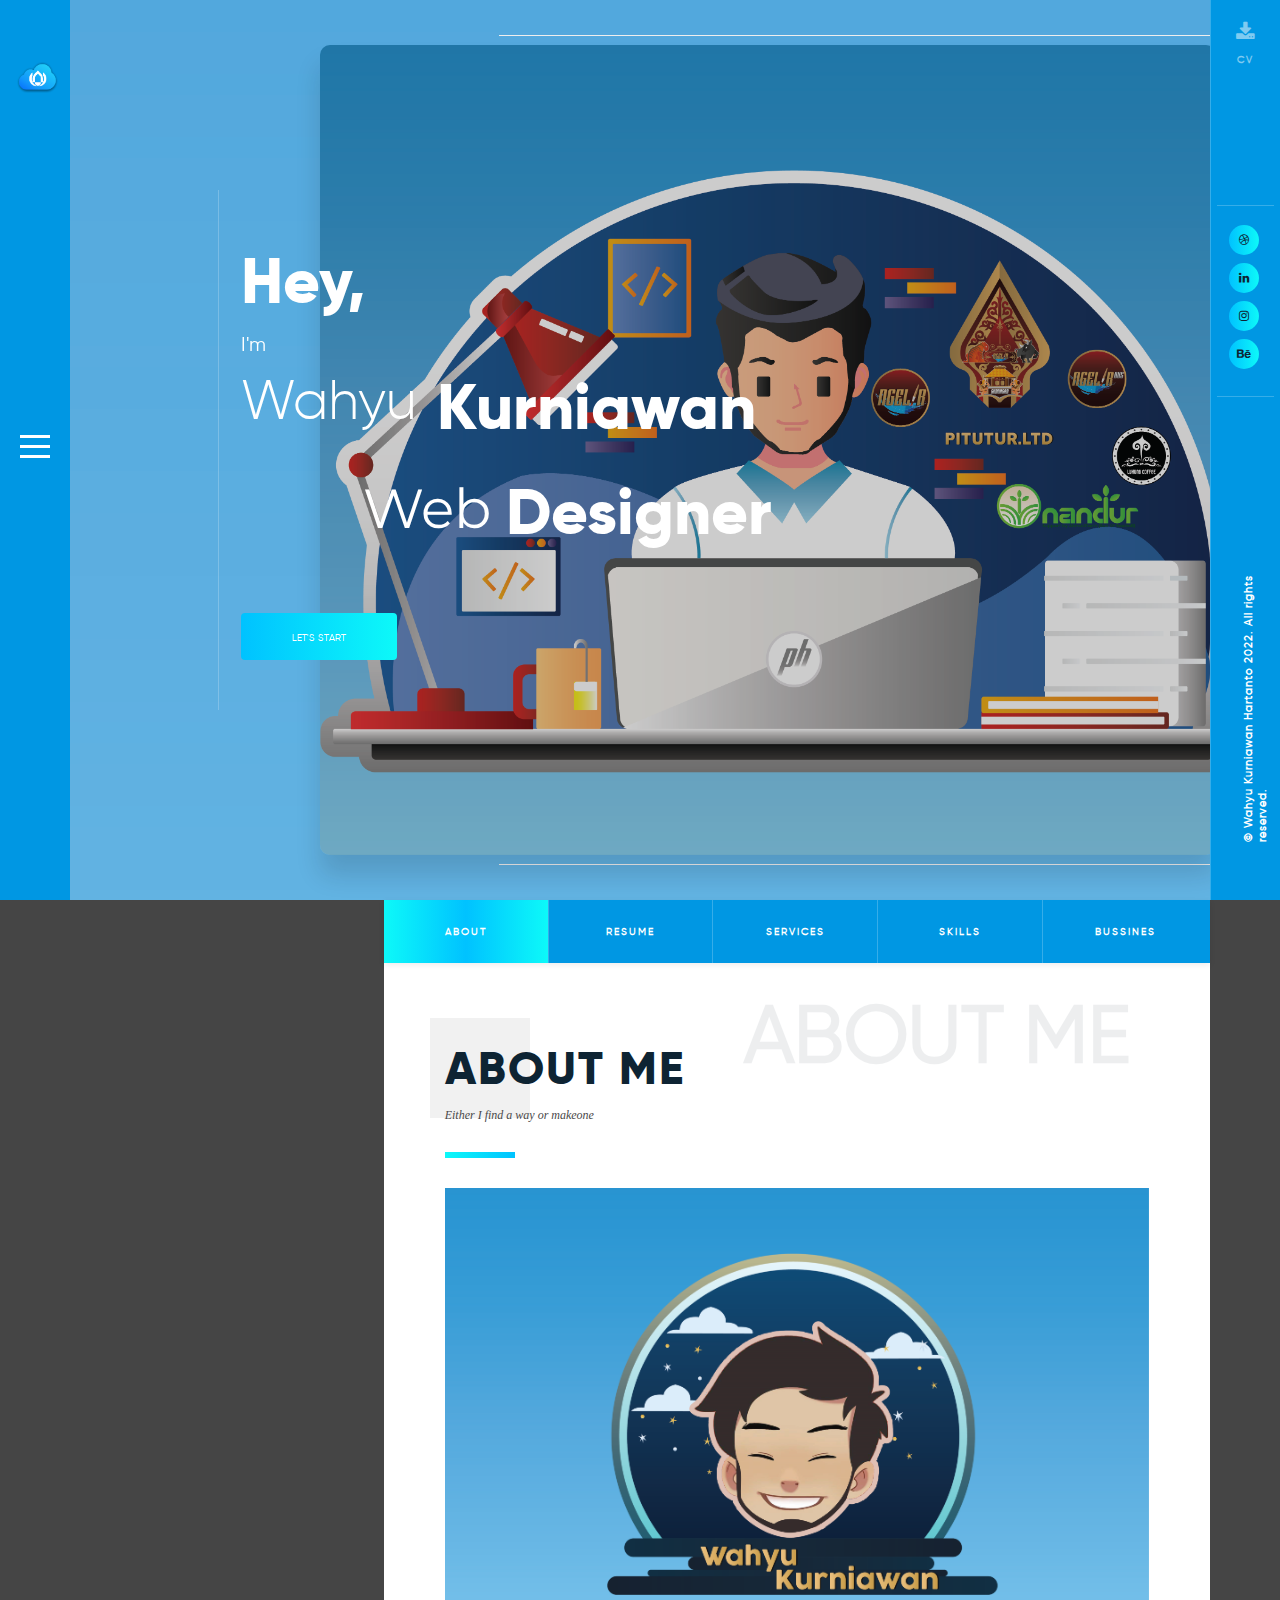
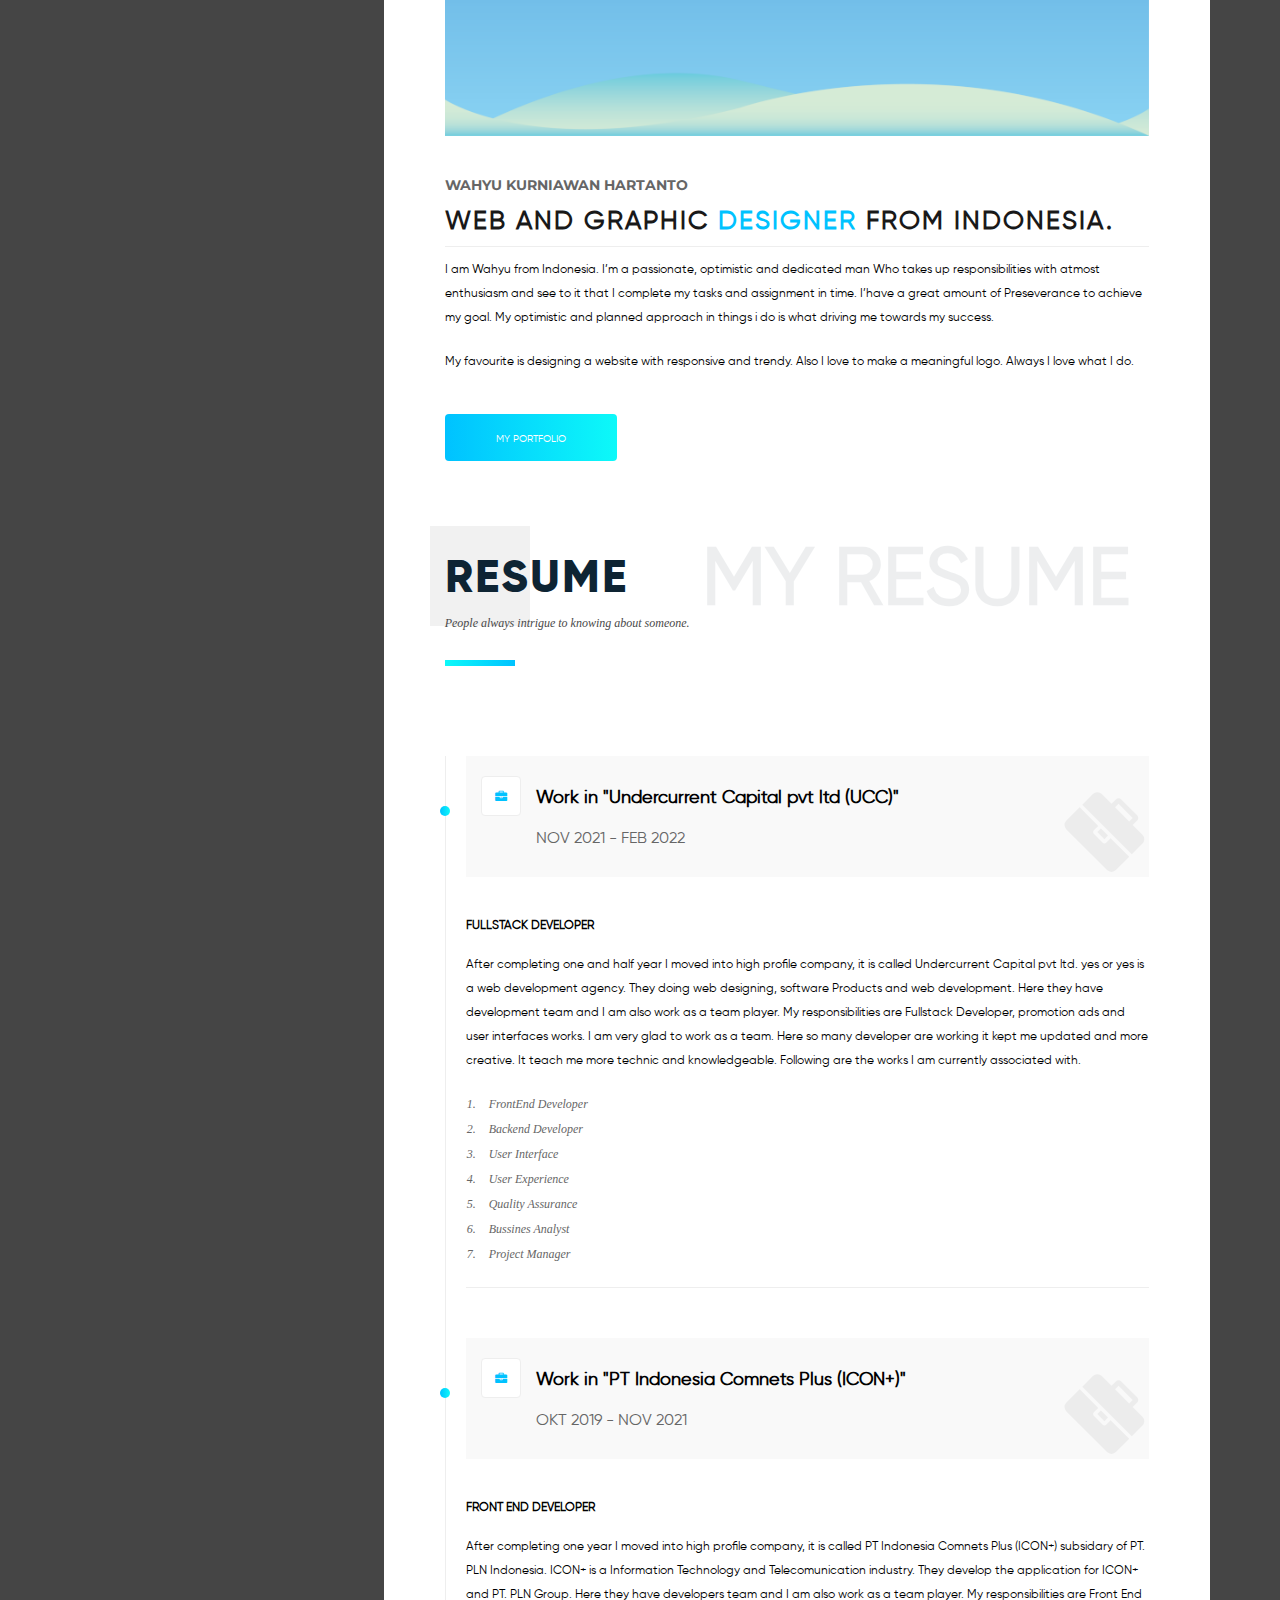
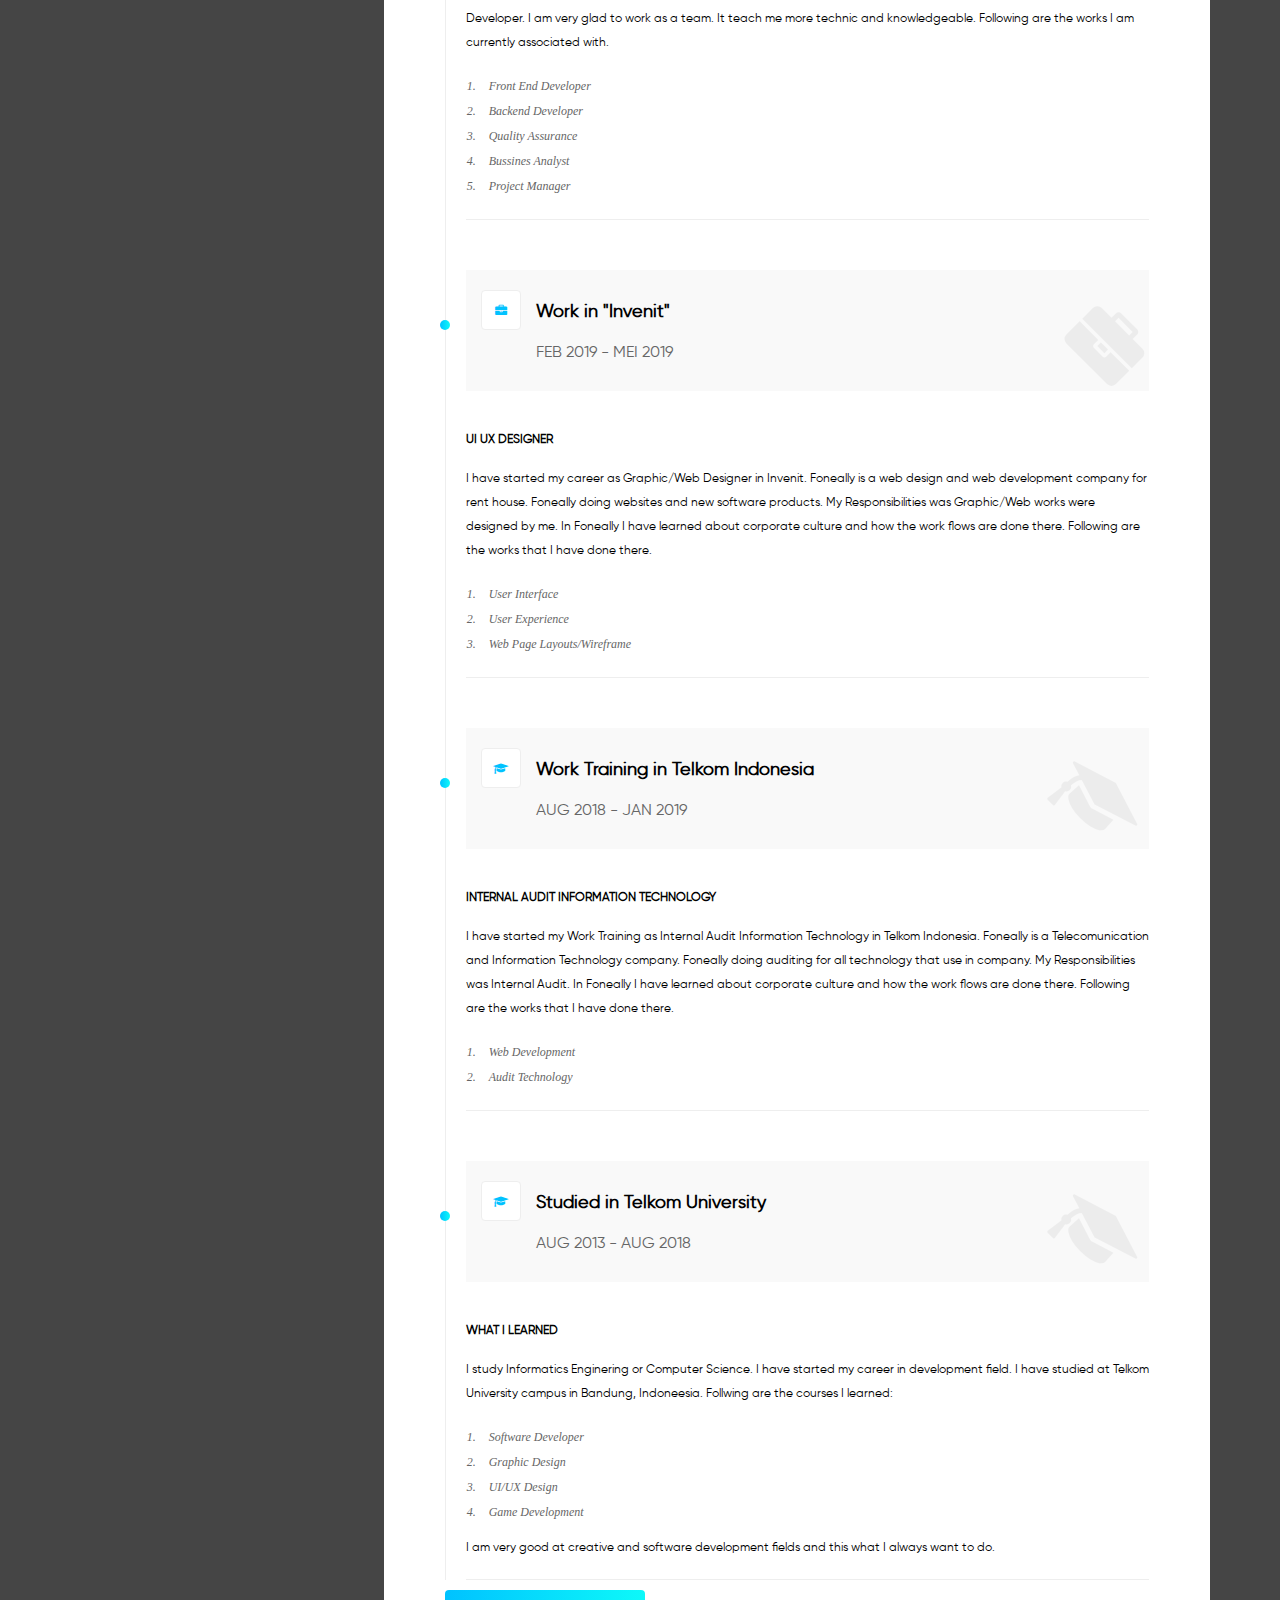
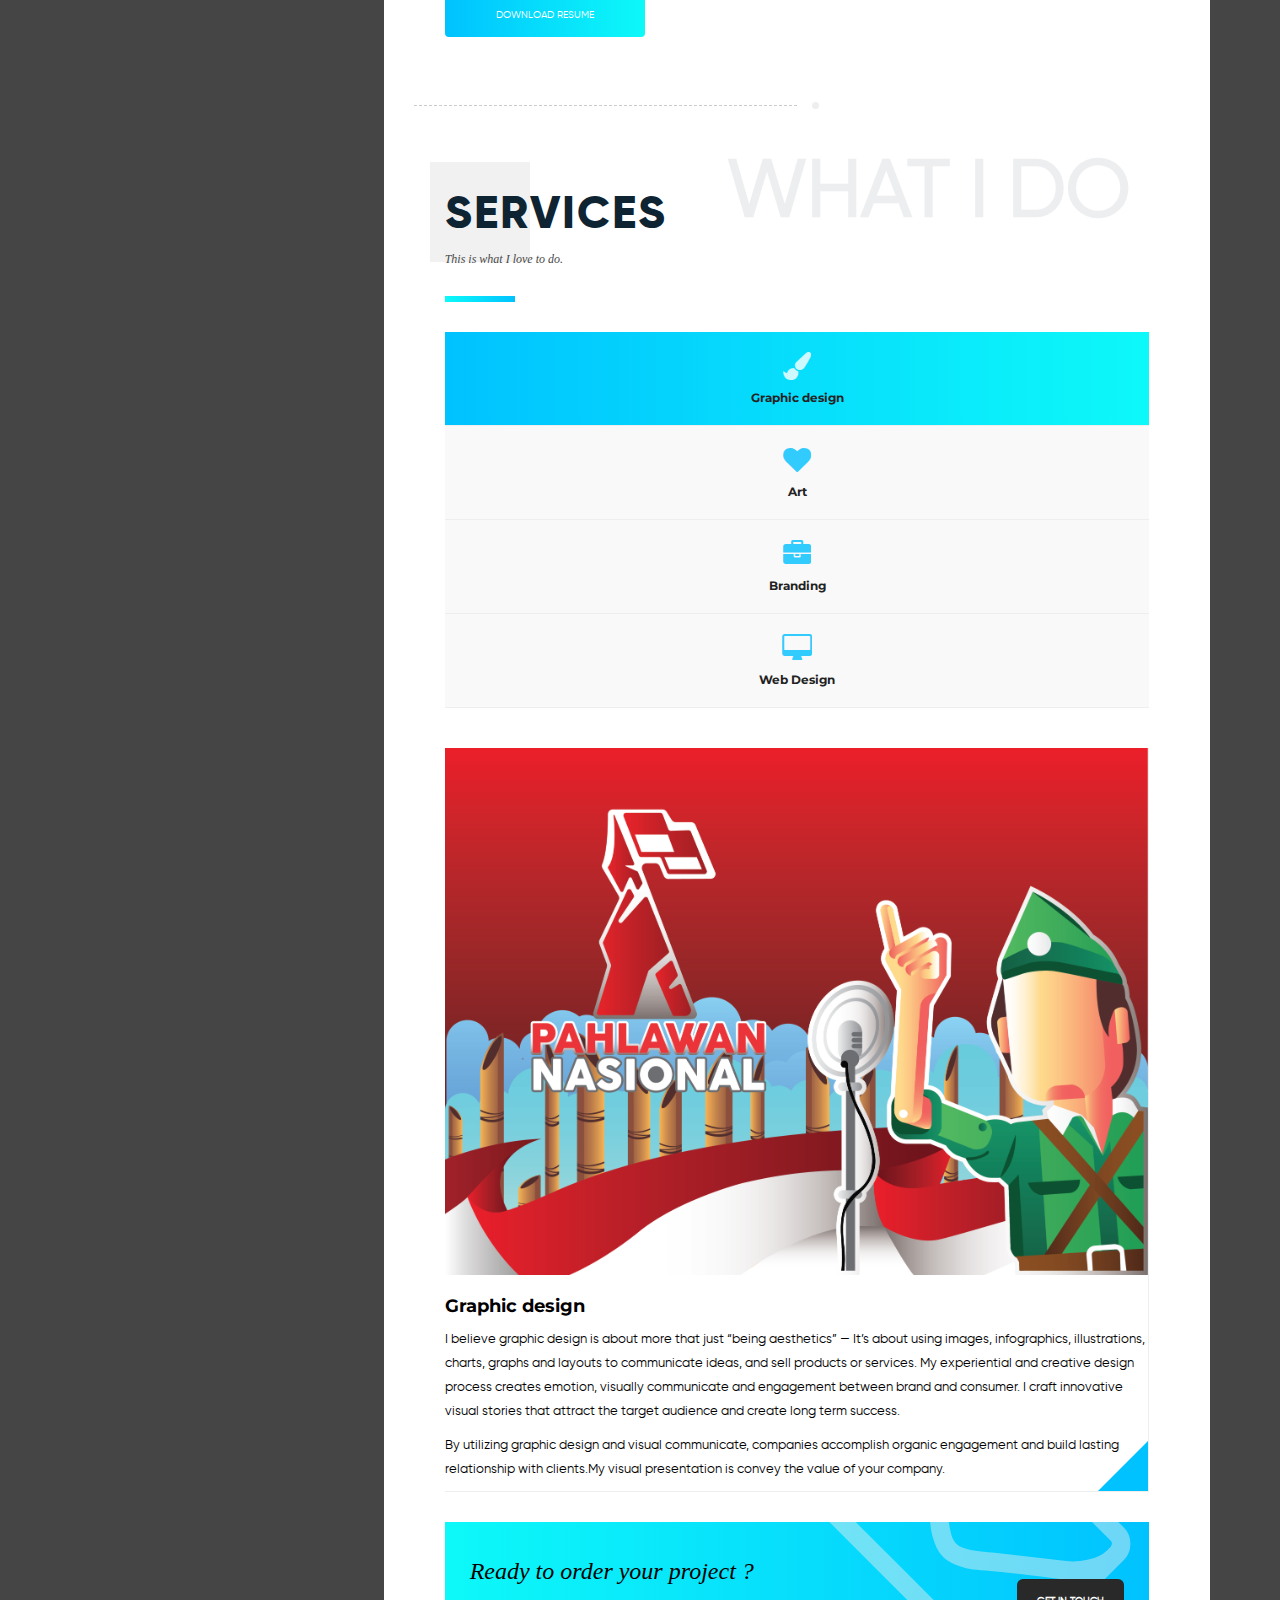
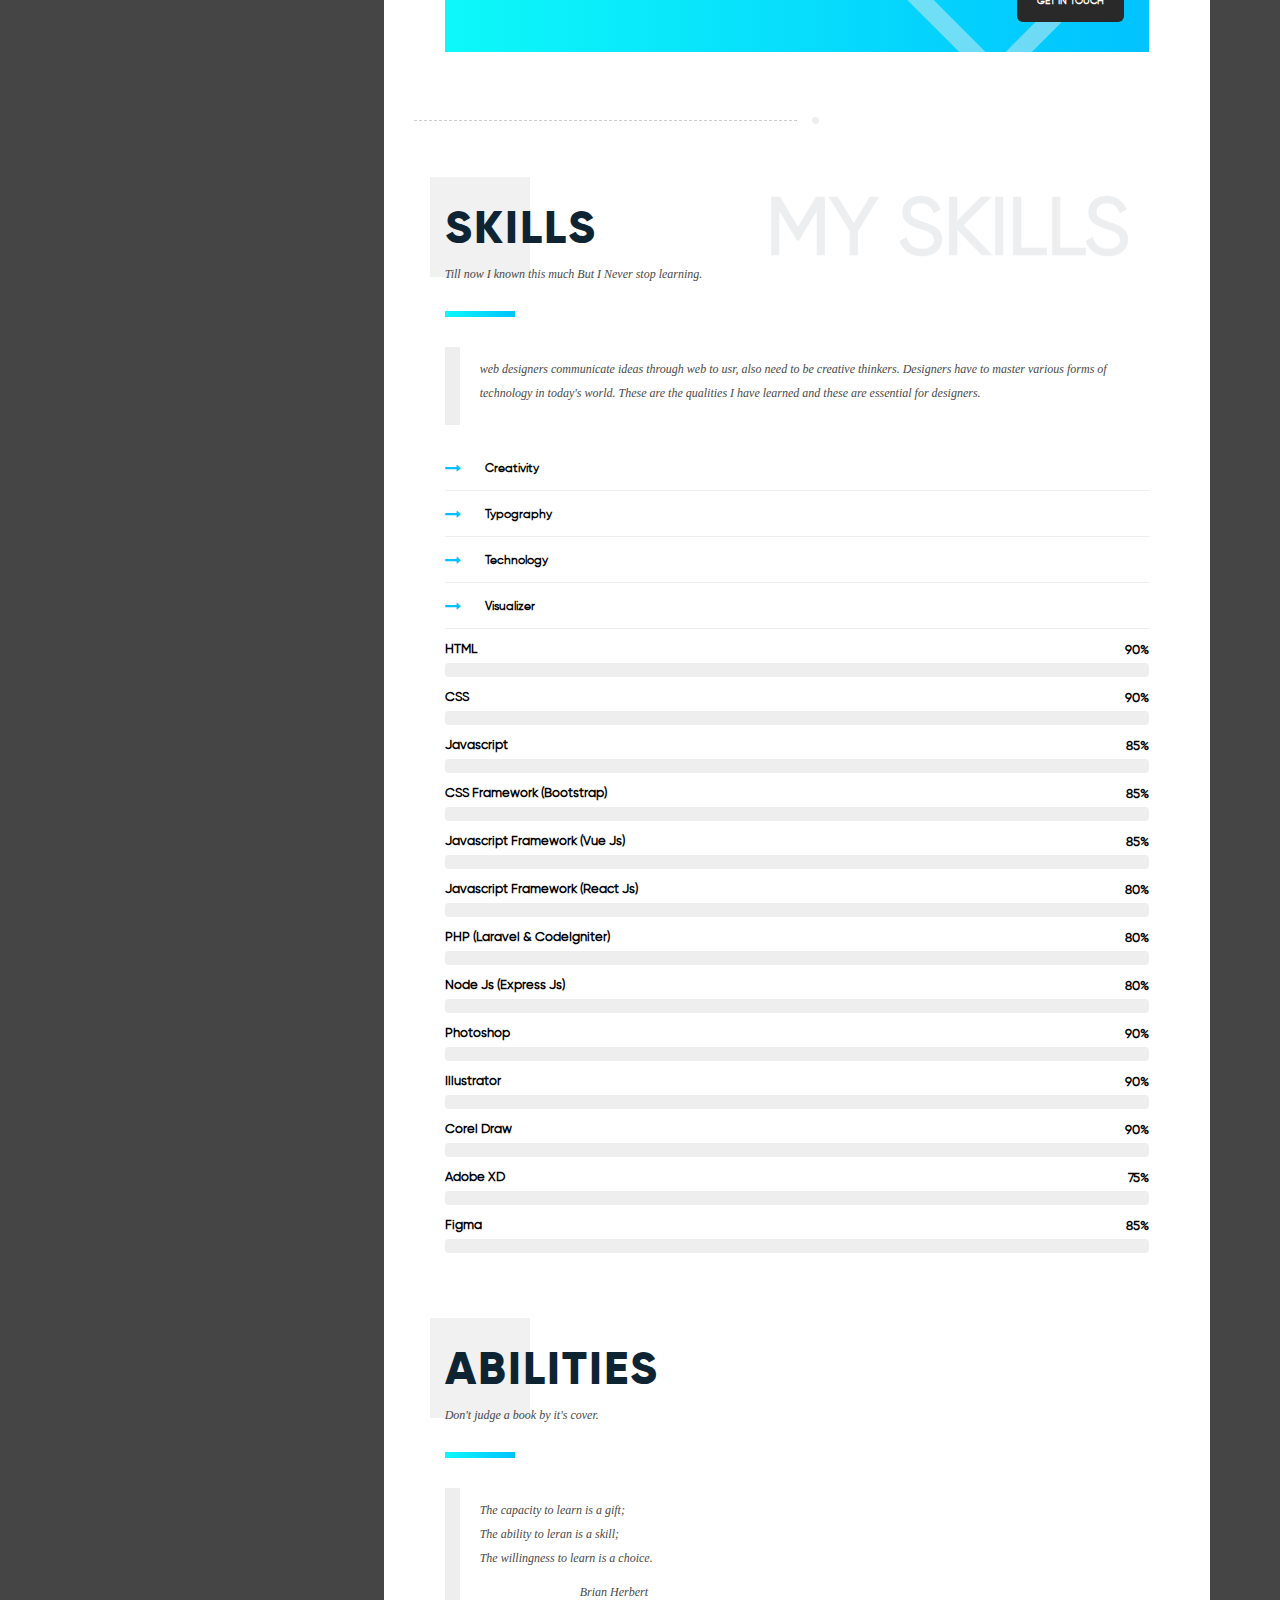
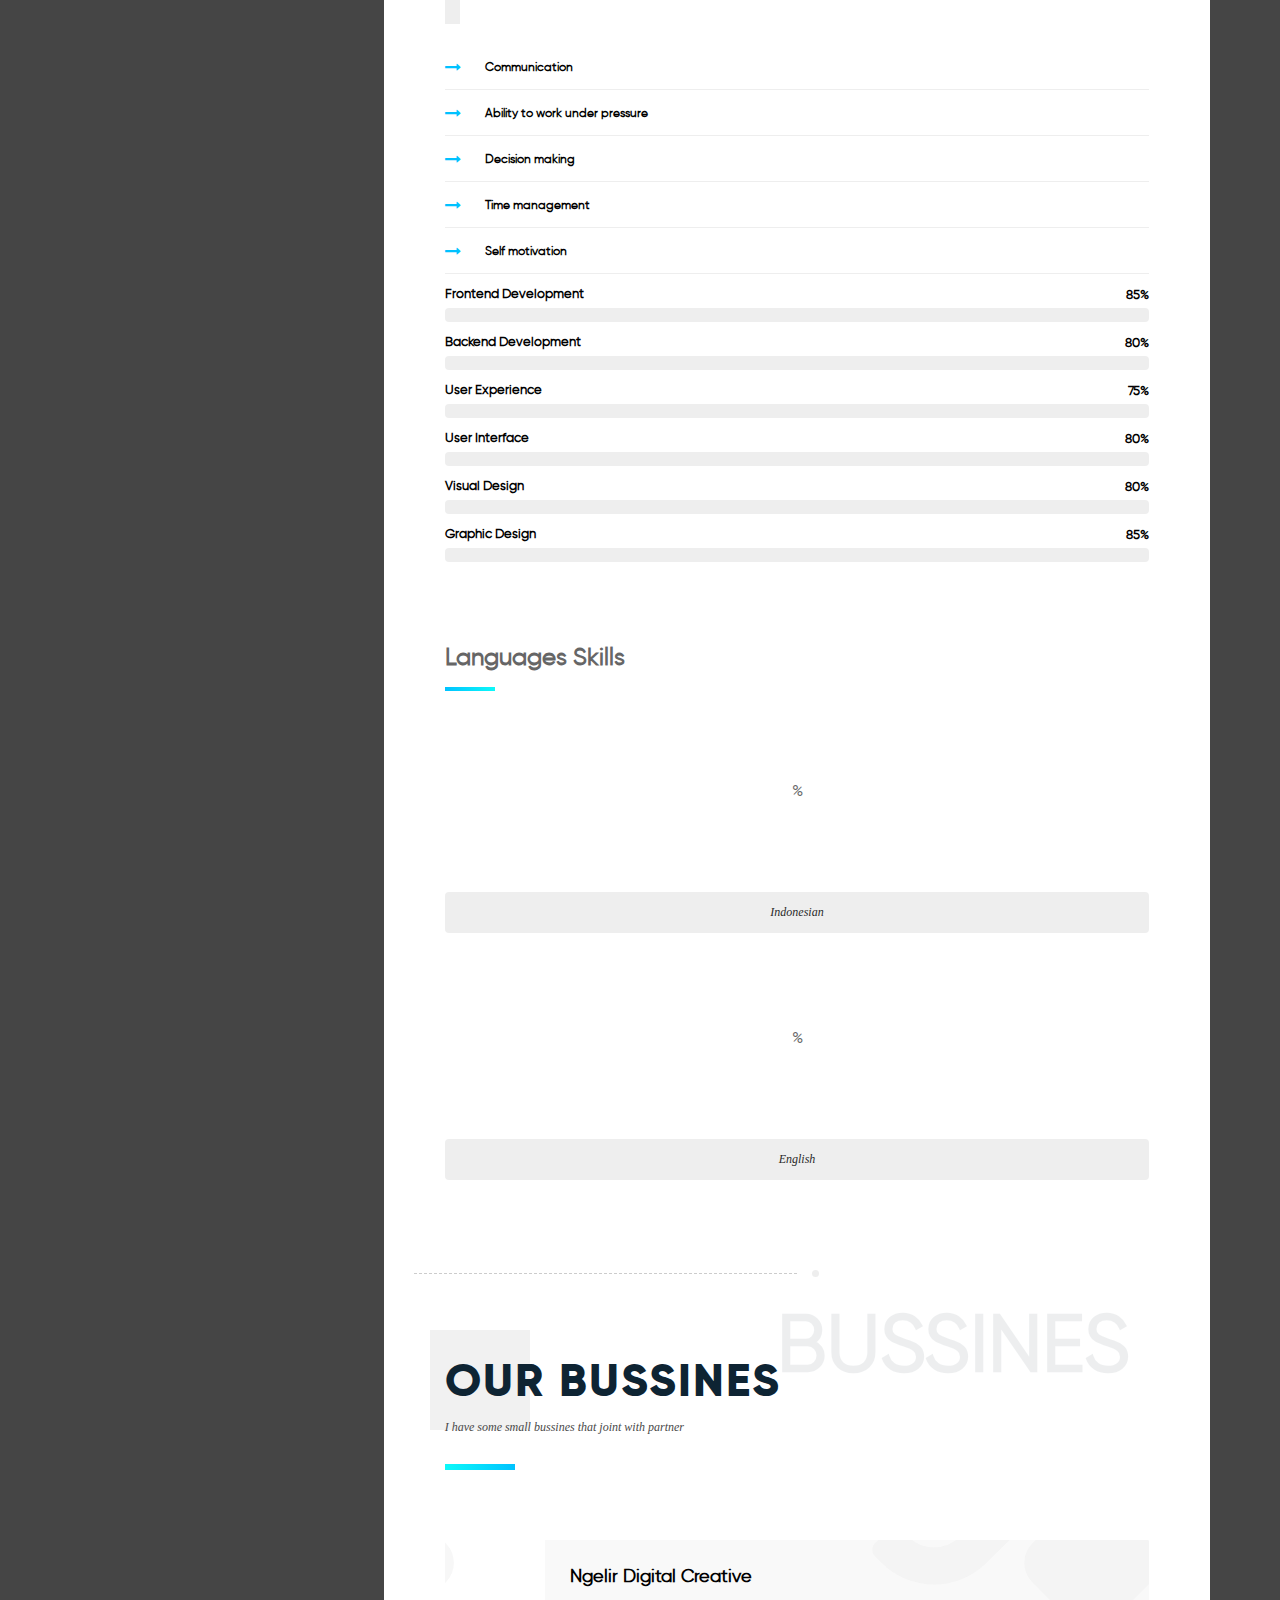
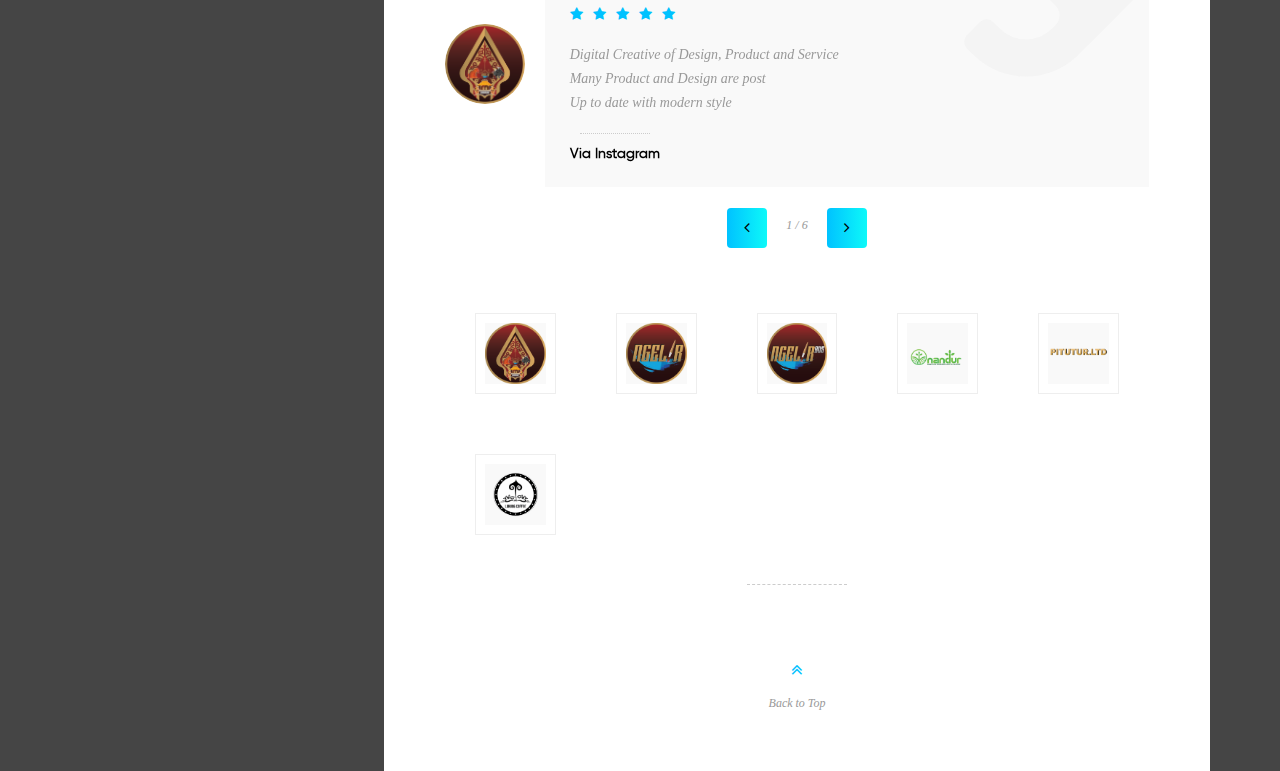
==== commit 0a60bd92: "update link" ====
--- a/index.html
+++ b/index.html
@@ -359,7 +359,7 @@
                                 <!-- 5 end -->
 
                             </div>
-                            <a href="resume/Resume.pdf" download class="btn hide-icon"><i class="fa fa-file-pdf-o"></i><span>Download Resume</span></a> 
+                            <a href="#" download class="btn hide-icon"><i class="fa fa-file-pdf-o"></i><span>Download Resume</span></a> 
                         </div>
                         <div class="parallax-title right-pos" data-scrollax="properties: { translateY: '-350px' }">My Resume</div>
                     </section>
@@ -940,7 +940,8 @@
             <!-- arrow nav end-->
             <!-- footer-->
             <footer class="main-footer">
-                <a href="resume/Resume.pdf" download class="mail-link"><i class="fa fa-download" aria-hidden="true"></i><br/><span>CV</span></a>
+                <!-- <a href="resume/Resume.pdf" download class="mail-link"><i class="fa fa-download" aria-hidden="true"></i><br/><span>CV</span></a> -->
+                <a href="" download class="mail-link"><i class="fa fa-download" aria-hidden="true"></i><br/><span>CV</span></a>
                 <!-- header-social-->
                 <div class="footer-social">
                     <ul>
